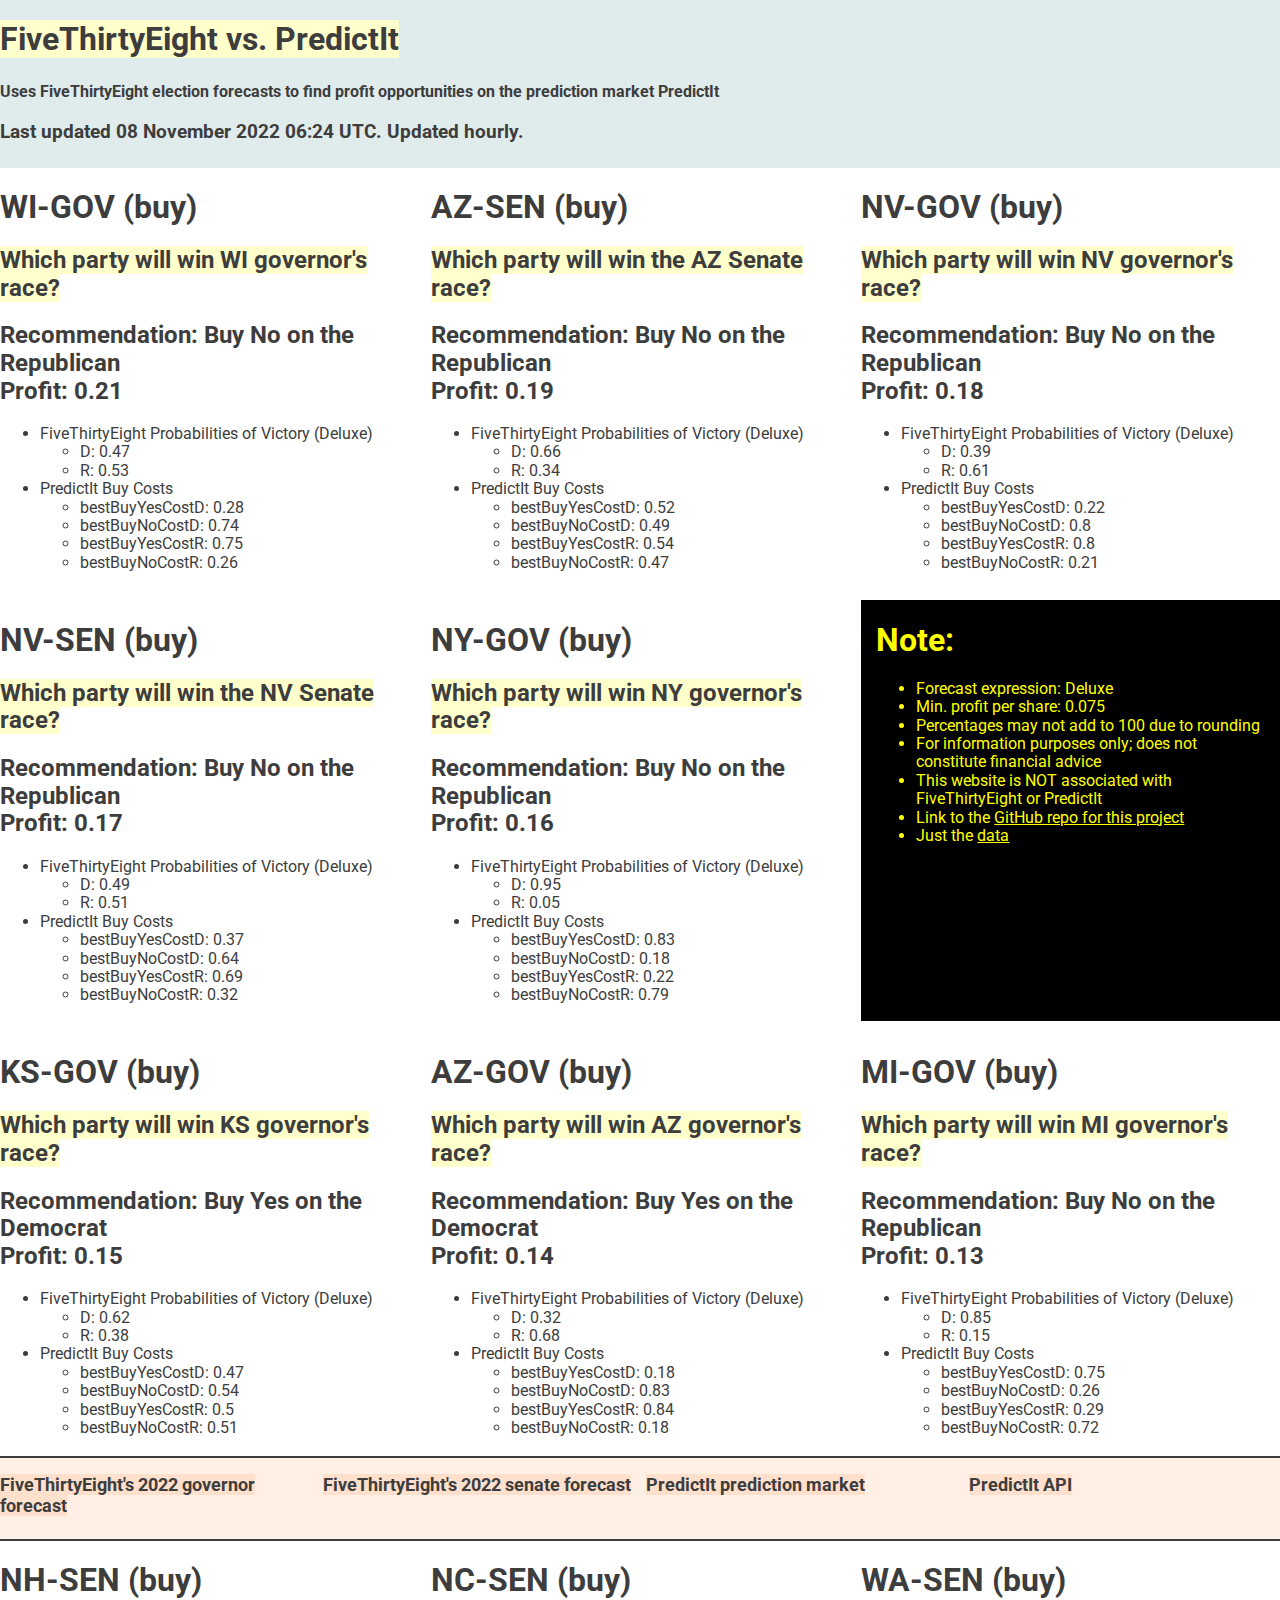
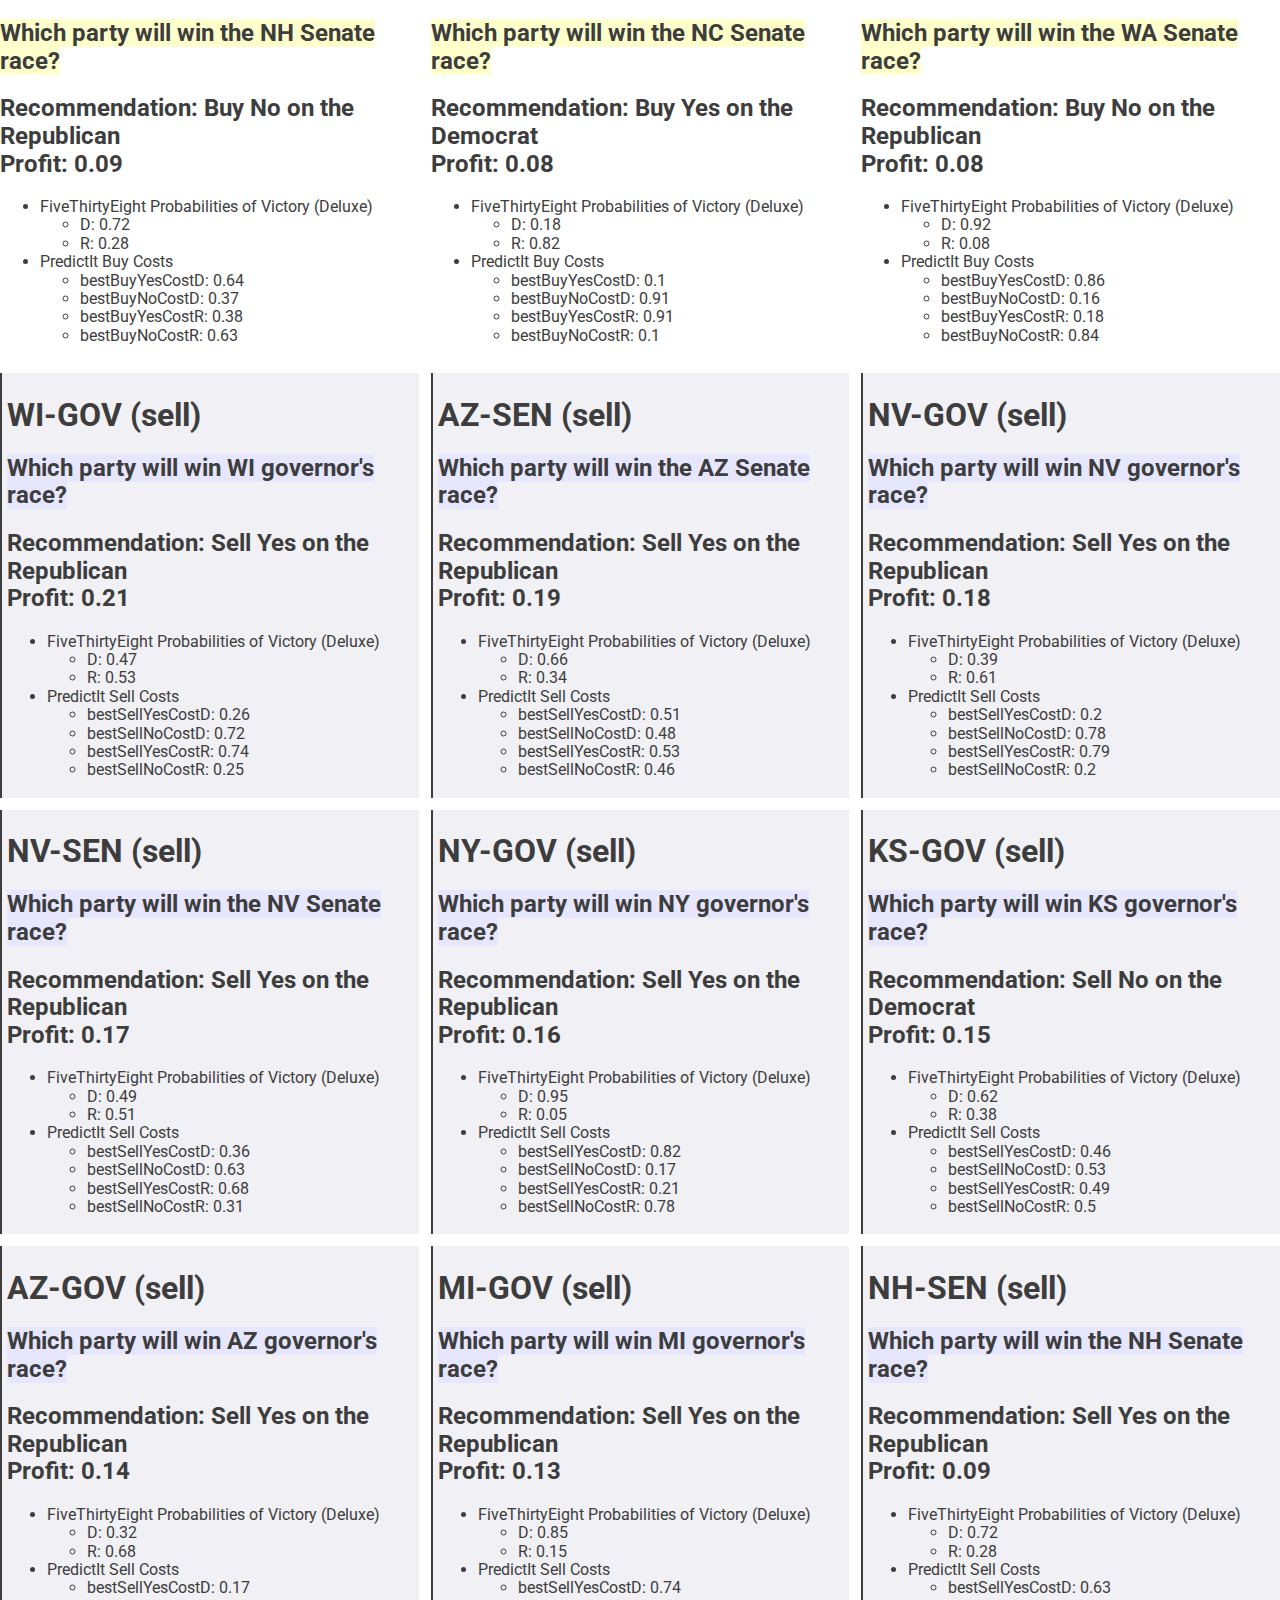
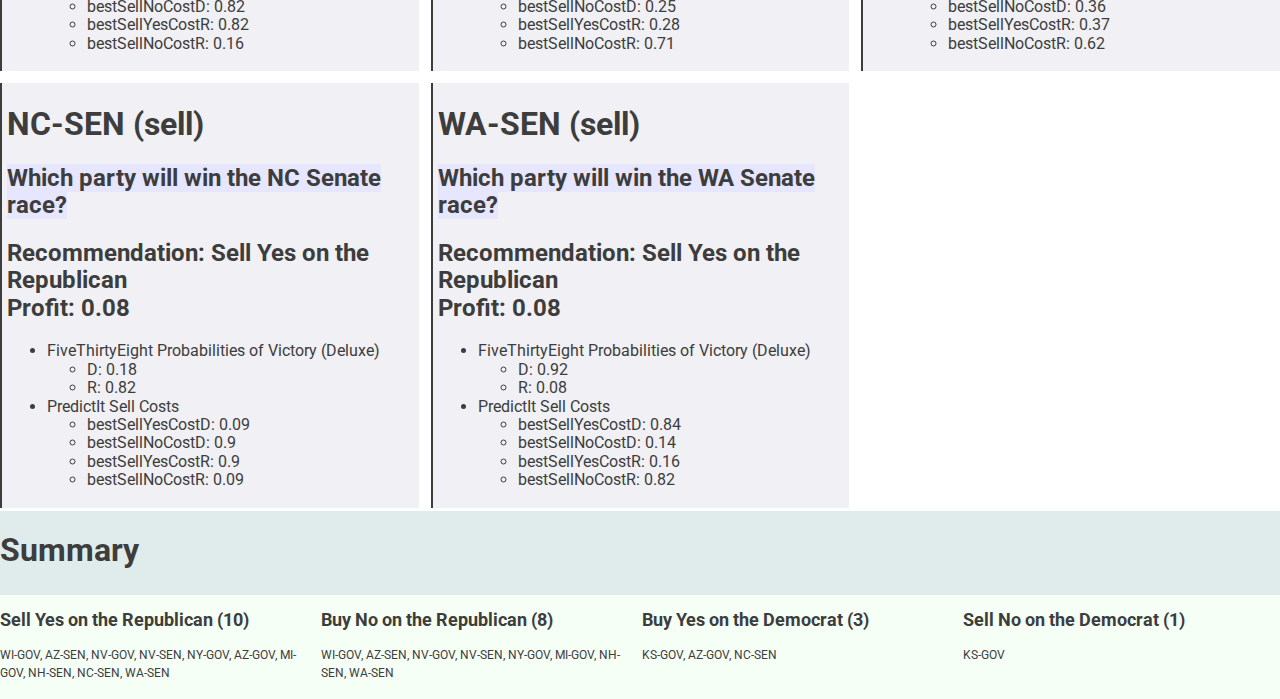
==== index.html @ 401f93de "Refreshed: Tue Nov  8 06:24:12 UTC 2022" ====
<html>
<head>
    <link href="templates/imported.css" rel="stylesheet" type="text/css">
    <link href="templates/style.css" rel="stylesheet" type="text/css">
    <title>FiveThirtyEight vs. PredictIt</title>
</head>
<body>
<div class="gridheader">
    <div class="innerdiv">
        <h1><a href="https://ankar.io/fivethirtyeight-vs-predictit">FiveThirtyEight vs. PredictIt</a></h1>
        <p><b>Uses FiveThirtyEight election forecasts to find profit opportunities on the prediction market
            PredictIt</b></p>
        <h3>Last updated 08 November 2022 06:24 UTC. Updated hourly.</h3>
    </div>
</div>
<div class="griddefault"><div class="buydiv">
    <h1>WI-GOV (buy)</h1>
    <h2><a href="https://www.predictit.org/markets/detail/7378/Which-party-will-win-the-2022-Wisconsin-gubernatorial-election">Which party will win WI governor's race?</a></h2>
    <h2>Recommendation: Buy No on the Republican<br>Profit: 0.21</h2>
    <ul>
        <li>
            FiveThirtyEight Probabilities of Victory (Deluxe)
            <ul>
                <li>D: 0.47</li>
                <li>R: 0.53</li>
            </ul>
        </li>
        <li>
            PredictIt Buy Costs
<ul>
    <li>bestBuyYesCostD: 0.28</li>
    <li>bestBuyNoCostD: 0.74</li>
    <li>bestBuyYesCostR: 0.75</li>
    <li>bestBuyNoCostR: 0.26</li>
</ul>
        </li>
    </ul>
</div>
<div class="buydiv">
    <h1>AZ-SEN (buy)</h1>
    <h2><a href="https://www.predictit.org/markets/detail/7112/Which-party-will-win-the-2022-US-Senate-election-in-Arizona">Which party will win the AZ Senate race?</a></h2>
    <h2>Recommendation: Buy No on the Republican<br>Profit: 0.19</h2>
    <ul>
        <li>
            FiveThirtyEight Probabilities of Victory (Deluxe)
            <ul>
                <li>D: 0.66</li>
                <li>R: 0.34</li>
            </ul>
        </li>
        <li>
            PredictIt Buy Costs
<ul>
    <li>bestBuyYesCostD: 0.52</li>
    <li>bestBuyNoCostD: 0.49</li>
    <li>bestBuyYesCostR: 0.54</li>
    <li>bestBuyNoCostR: 0.47</li>
</ul>
        </li>
    </ul>
</div>
<div class="buydiv">
    <h1>NV-GOV (buy)</h1>
    <h2><a href="https://www.predictit.org/markets/detail/7391/Which-party-will-win-the-2022-Nevada-gubernatorial-election">Which party will win NV governor's race?</a></h2>
    <h2>Recommendation: Buy No on the Republican<br>Profit: 0.18</h2>
    <ul>
        <li>
            FiveThirtyEight Probabilities of Victory (Deluxe)
            <ul>
                <li>D: 0.39</li>
                <li>R: 0.61</li>
            </ul>
        </li>
        <li>
            PredictIt Buy Costs
<ul>
    <li>bestBuyYesCostD: 0.22</li>
    <li>bestBuyNoCostD: 0.8</li>
    <li>bestBuyYesCostR: 0.8</li>
    <li>bestBuyNoCostR: 0.21</li>
</ul>
        </li>
    </ul>
</div>
<div class="buydiv">
    <h1>NV-SEN (buy)</h1>
    <h2><a href="https://www.predictit.org/markets/detail/7131/Which-party-will-win-the-2022-US-Senate-election-in-Nevada">Which party will win the NV Senate race?</a></h2>
    <h2>Recommendation: Buy No on the Republican<br>Profit: 0.17</h2>
    <ul>
        <li>
            FiveThirtyEight Probabilities of Victory (Deluxe)
            <ul>
                <li>D: 0.49</li>
                <li>R: 0.51</li>
            </ul>
        </li>
        <li>
            PredictIt Buy Costs
<ul>
    <li>bestBuyYesCostD: 0.37</li>
    <li>bestBuyNoCostD: 0.64</li>
    <li>bestBuyYesCostR: 0.69</li>
    <li>bestBuyNoCostR: 0.32</li>
</ul>
        </li>
    </ul>
</div>
<div class="buydiv">
    <h1>NY-GOV (buy)</h1>
    <h2><a href="https://www.predictit.org/markets/detail/7837/Which-party-will-win-the-2022-New-York-gubernatorial-election">Which party will win NY governor's race?</a></h2>
    <h2>Recommendation: Buy No on the Republican<br>Profit: 0.16</h2>
    <ul>
        <li>
            FiveThirtyEight Probabilities of Victory (Deluxe)
            <ul>
                <li>D: 0.95</li>
                <li>R: 0.05</li>
            </ul>
        </li>
        <li>
            PredictIt Buy Costs
<ul>
    <li>bestBuyYesCostD: 0.83</li>
    <li>bestBuyNoCostD: 0.18</li>
    <li>bestBuyYesCostR: 0.22</li>
    <li>bestBuyNoCostR: 0.79</li>
</ul>
        </li>
    </ul>
</div>
<div class="focalpoint">
    <h1>Note:</h1>
    <ul>
        <li>Forecast expression: Deluxe</li>
        <li>Min. profit per share: 0.075</li>
        <li>Percentages may not add to 100 due to rounding</li>
        <li>For information purposes only; does not constitute financial advice</li>
        <li>This website is NOT associated with FiveThirtyEight or PredictIt</li>
        <li>Link to the <a href="https://github.com/dcadata/fivethirtyeight-vs-predictit"><u>GitHub repo for this
            project</u></a></li>
        <li>Just the <a href="https://github.com/dcadata/fivethirtyeight-vs-predictit/blob/main/data/opportunities.csv"><u>data</u></a></li>
    </ul>
</div>
<div class="buydiv">
    <h1>KS-GOV (buy)</h1>
    <h2><a href="https://www.predictit.org/markets/detail/7384/Which-party-will-win-the-2022-Kansas-gubernatorial-election">Which party will win KS governor's race?</a></h2>
    <h2>Recommendation: Buy Yes on the Democrat<br>Profit: 0.15</h2>
    <ul>
        <li>
            FiveThirtyEight Probabilities of Victory (Deluxe)
            <ul>
                <li>D: 0.62</li>
                <li>R: 0.38</li>
            </ul>
        </li>
        <li>
            PredictIt Buy Costs
<ul>
    <li>bestBuyYesCostD: 0.47</li>
    <li>bestBuyNoCostD: 0.54</li>
    <li>bestBuyYesCostR: 0.5</li>
    <li>bestBuyNoCostR: 0.51</li>
</ul>
        </li>
    </ul>
</div>
<div class="buydiv">
    <h1>AZ-GOV (buy)</h1>
    <h2><a href="https://www.predictit.org/markets/detail/7383/Which-party-will-win-the-2022-Arizona-gubernatorial-election">Which party will win AZ governor's race?</a></h2>
    <h2>Recommendation: Buy Yes on the Democrat<br>Profit: 0.14</h2>
    <ul>
        <li>
            FiveThirtyEight Probabilities of Victory (Deluxe)
            <ul>
                <li>D: 0.32</li>
                <li>R: 0.68</li>
            </ul>
        </li>
        <li>
            PredictIt Buy Costs
<ul>
    <li>bestBuyYesCostD: 0.18</li>
    <li>bestBuyNoCostD: 0.83</li>
    <li>bestBuyYesCostR: 0.84</li>
    <li>bestBuyNoCostR: 0.18</li>
</ul>
        </li>
    </ul>
</div>
<div class="buydiv">
    <h1>MI-GOV (buy)</h1>
    <h2><a href="https://www.predictit.org/markets/detail/7377/Which-party-will-win-the-2022-Michigan-gubernatorial-election">Which party will win MI governor's race?</a></h2>
    <h2>Recommendation: Buy No on the Republican<br>Profit: 0.13</h2>
    <ul>
        <li>
            FiveThirtyEight Probabilities of Victory (Deluxe)
            <ul>
                <li>D: 0.85</li>
                <li>R: 0.15</li>
            </ul>
        </li>
        <li>
            PredictIt Buy Costs
<ul>
    <li>bestBuyYesCostD: 0.75</li>
    <li>bestBuyNoCostD: 0.26</li>
    <li>bestBuyYesCostR: 0.29</li>
    <li>bestBuyNoCostR: 0.72</li>
</ul>
        </li>
    </ul>
</div></div>
<div class="gridlinks">
    <div class="links">
        <h2><a href="https://projects.fivethirtyeight.com/2022-election-forecast/governor/">FiveThirtyEight's 2022
            governor forecast</a></h2>
    </div>
    <div class="links">
        <h2><a href="https://projects.fivethirtyeight.com/2022-election-forecast/senate/">FiveThirtyEight's 2022 senate
            forecast</a></h2>
    </div>
    <div class="links">
        <h2><a href="https://www.predictit.org/">PredictIt prediction market</a></h2>
    </div>
    <div class="links">
        <h2><a href="https://www.predictit.org/api/marketdata/all/">PredictIt API</a></h2>
    </div>
</div>
<div class="griddefault"><div class="buydiv">
    <h1>NH-SEN (buy)</h1>
    <h2><a href="https://www.predictit.org/markets/detail/7130/Which-party-will-win-the-2022-US-Senate-election-in-New-Hampshire">Which party will win the NH Senate race?</a></h2>
    <h2>Recommendation: Buy No on the Republican<br>Profit: 0.09</h2>
    <ul>
        <li>
            FiveThirtyEight Probabilities of Victory (Deluxe)
            <ul>
                <li>D: 0.72</li>
                <li>R: 0.28</li>
            </ul>
        </li>
        <li>
            PredictIt Buy Costs
<ul>
    <li>bestBuyYesCostD: 0.64</li>
    <li>bestBuyNoCostD: 0.37</li>
    <li>bestBuyYesCostR: 0.38</li>
    <li>bestBuyNoCostR: 0.63</li>
</ul>
        </li>
    </ul>
</div>
<div class="buydiv">
    <h1>NC-SEN (buy)</h1>
    <h2><a href="https://www.predictit.org/markets/detail/7017/Which-party-will-win-the-US-Senate-election-in-North-Carolina-in-2022">Which party will win the NC Senate race?</a></h2>
    <h2>Recommendation: Buy Yes on the Democrat<br>Profit: 0.08</h2>
    <ul>
        <li>
            FiveThirtyEight Probabilities of Victory (Deluxe)
            <ul>
                <li>D: 0.18</li>
                <li>R: 0.82</li>
            </ul>
        </li>
        <li>
            PredictIt Buy Costs
<ul>
    <li>bestBuyYesCostD: 0.1</li>
    <li>bestBuyNoCostD: 0.91</li>
    <li>bestBuyYesCostR: 0.91</li>
    <li>bestBuyNoCostR: 0.1</li>
</ul>
        </li>
    </ul>
</div>
<div class="buydiv">
    <h1>WA-SEN (buy)</h1>
    <h2><a href="https://www.predictit.org/markets/detail/7769/Which-party-will-win-the-2022-US-Senate-election-in-Washington">Which party will win the WA Senate race?</a></h2>
    <h2>Recommendation: Buy No on the Republican<br>Profit: 0.08</h2>
    <ul>
        <li>
            FiveThirtyEight Probabilities of Victory (Deluxe)
            <ul>
                <li>D: 0.92</li>
                <li>R: 0.08</li>
            </ul>
        </li>
        <li>
            PredictIt Buy Costs
<ul>
    <li>bestBuyYesCostD: 0.86</li>
    <li>bestBuyNoCostD: 0.16</li>
    <li>bestBuyYesCostR: 0.18</li>
    <li>bestBuyNoCostR: 0.84</li>
</ul>
        </li>
    </ul>
</div>
<div class="selldiv">
    <h1>WI-GOV (sell)</h1>
    <h2><a href="https://www.predictit.org/markets/detail/7378/Which-party-will-win-the-2022-Wisconsin-gubernatorial-election">Which party will win WI governor's race?</a></h2>
    <h2>Recommendation: Sell Yes on the Republican<br>Profit: 0.21</h2>
    <ul>
        <li>
            FiveThirtyEight Probabilities of Victory (Deluxe)
            <ul>
                <li>D: 0.47</li>
                <li>R: 0.53</li>
            </ul>
        </li>
        <li>
            PredictIt Sell Costs
<ul>
    <li>bestSellYesCostD: 0.26</li>
    <li>bestSellNoCostD: 0.72</li>
    <li>bestSellYesCostR: 0.74</li>
    <li>bestSellNoCostR: 0.25</li>
</ul>
        </li>
    </ul>
</div>
<div class="selldiv">
    <h1>AZ-SEN (sell)</h1>
    <h2><a href="https://www.predictit.org/markets/detail/7112/Which-party-will-win-the-2022-US-Senate-election-in-Arizona">Which party will win the AZ Senate race?</a></h2>
    <h2>Recommendation: Sell Yes on the Republican<br>Profit: 0.19</h2>
    <ul>
        <li>
            FiveThirtyEight Probabilities of Victory (Deluxe)
            <ul>
                <li>D: 0.66</li>
                <li>R: 0.34</li>
            </ul>
        </li>
        <li>
            PredictIt Sell Costs
<ul>
    <li>bestSellYesCostD: 0.51</li>
    <li>bestSellNoCostD: 0.48</li>
    <li>bestSellYesCostR: 0.53</li>
    <li>bestSellNoCostR: 0.46</li>
</ul>
        </li>
    </ul>
</div>
<div class="selldiv">
    <h1>NV-GOV (sell)</h1>
    <h2><a href="https://www.predictit.org/markets/detail/7391/Which-party-will-win-the-2022-Nevada-gubernatorial-election">Which party will win NV governor's race?</a></h2>
    <h2>Recommendation: Sell Yes on the Republican<br>Profit: 0.18</h2>
    <ul>
        <li>
            FiveThirtyEight Probabilities of Victory (Deluxe)
            <ul>
                <li>D: 0.39</li>
                <li>R: 0.61</li>
            </ul>
        </li>
        <li>
            PredictIt Sell Costs
<ul>
    <li>bestSellYesCostD: 0.2</li>
    <li>bestSellNoCostD: 0.78</li>
    <li>bestSellYesCostR: 0.79</li>
    <li>bestSellNoCostR: 0.2</li>
</ul>
        </li>
    </ul>
</div>
<div class="selldiv">
    <h1>NV-SEN (sell)</h1>
    <h2><a href="https://www.predictit.org/markets/detail/7131/Which-party-will-win-the-2022-US-Senate-election-in-Nevada">Which party will win the NV Senate race?</a></h2>
    <h2>Recommendation: Sell Yes on the Republican<br>Profit: 0.17</h2>
    <ul>
        <li>
            FiveThirtyEight Probabilities of Victory (Deluxe)
            <ul>
                <li>D: 0.49</li>
                <li>R: 0.51</li>
            </ul>
        </li>
        <li>
            PredictIt Sell Costs
<ul>
    <li>bestSellYesCostD: 0.36</li>
    <li>bestSellNoCostD: 0.63</li>
    <li>bestSellYesCostR: 0.68</li>
    <li>bestSellNoCostR: 0.31</li>
</ul>
        </li>
    </ul>
</div>
<div class="selldiv">
    <h1>NY-GOV (sell)</h1>
    <h2><a href="https://www.predictit.org/markets/detail/7837/Which-party-will-win-the-2022-New-York-gubernatorial-election">Which party will win NY governor's race?</a></h2>
    <h2>Recommendation: Sell Yes on the Republican<br>Profit: 0.16</h2>
    <ul>
        <li>
            FiveThirtyEight Probabilities of Victory (Deluxe)
            <ul>
                <li>D: 0.95</li>
                <li>R: 0.05</li>
            </ul>
        </li>
        <li>
            PredictIt Sell Costs
<ul>
    <li>bestSellYesCostD: 0.82</li>
    <li>bestSellNoCostD: 0.17</li>
    <li>bestSellYesCostR: 0.21</li>
    <li>bestSellNoCostR: 0.78</li>
</ul>
        </li>
    </ul>
</div>
<div class="selldiv">
    <h1>KS-GOV (sell)</h1>
    <h2><a href="https://www.predictit.org/markets/detail/7384/Which-party-will-win-the-2022-Kansas-gubernatorial-election">Which party will win KS governor's race?</a></h2>
    <h2>Recommendation: Sell No on the Democrat<br>Profit: 0.15</h2>
    <ul>
        <li>
            FiveThirtyEight Probabilities of Victory (Deluxe)
            <ul>
                <li>D: 0.62</li>
                <li>R: 0.38</li>
            </ul>
        </li>
        <li>
            PredictIt Sell Costs
<ul>
    <li>bestSellYesCostD: 0.46</li>
    <li>bestSellNoCostD: 0.53</li>
    <li>bestSellYesCostR: 0.49</li>
    <li>bestSellNoCostR: 0.5</li>
</ul>
        </li>
    </ul>
</div>
<div class="selldiv">
    <h1>AZ-GOV (sell)</h1>
    <h2><a href="https://www.predictit.org/markets/detail/7383/Which-party-will-win-the-2022-Arizona-gubernatorial-election">Which party will win AZ governor's race?</a></h2>
    <h2>Recommendation: Sell Yes on the Republican<br>Profit: 0.14</h2>
    <ul>
        <li>
            FiveThirtyEight Probabilities of Victory (Deluxe)
            <ul>
                <li>D: 0.32</li>
                <li>R: 0.68</li>
            </ul>
        </li>
        <li>
            PredictIt Sell Costs
<ul>
    <li>bestSellYesCostD: 0.17</li>
    <li>bestSellNoCostD: 0.82</li>
    <li>bestSellYesCostR: 0.82</li>
    <li>bestSellNoCostR: 0.16</li>
</ul>
        </li>
    </ul>
</div>
<div class="selldiv">
    <h1>MI-GOV (sell)</h1>
    <h2><a href="https://www.predictit.org/markets/detail/7377/Which-party-will-win-the-2022-Michigan-gubernatorial-election">Which party will win MI governor's race?</a></h2>
    <h2>Recommendation: Sell Yes on the Republican<br>Profit: 0.13</h2>
    <ul>
        <li>
            FiveThirtyEight Probabilities of Victory (Deluxe)
            <ul>
                <li>D: 0.85</li>
                <li>R: 0.15</li>
            </ul>
        </li>
        <li>
            PredictIt Sell Costs
<ul>
    <li>bestSellYesCostD: 0.74</li>
    <li>bestSellNoCostD: 0.25</li>
    <li>bestSellYesCostR: 0.28</li>
    <li>bestSellNoCostR: 0.71</li>
</ul>
        </li>
    </ul>
</div>
<div class="selldiv">
    <h1>NH-SEN (sell)</h1>
    <h2><a href="https://www.predictit.org/markets/detail/7130/Which-party-will-win-the-2022-US-Senate-election-in-New-Hampshire">Which party will win the NH Senate race?</a></h2>
    <h2>Recommendation: Sell Yes on the Republican<br>Profit: 0.09</h2>
    <ul>
        <li>
            FiveThirtyEight Probabilities of Victory (Deluxe)
            <ul>
                <li>D: 0.72</li>
                <li>R: 0.28</li>
            </ul>
        </li>
        <li>
            PredictIt Sell Costs
<ul>
    <li>bestSellYesCostD: 0.63</li>
    <li>bestSellNoCostD: 0.36</li>
    <li>bestSellYesCostR: 0.37</li>
    <li>bestSellNoCostR: 0.62</li>
</ul>
        </li>
    </ul>
</div>
<div class="selldiv">
    <h1>NC-SEN (sell)</h1>
    <h2><a href="https://www.predictit.org/markets/detail/7017/Which-party-will-win-the-US-Senate-election-in-North-Carolina-in-2022">Which party will win the NC Senate race?</a></h2>
    <h2>Recommendation: Sell Yes on the Republican<br>Profit: 0.08</h2>
    <ul>
        <li>
            FiveThirtyEight Probabilities of Victory (Deluxe)
            <ul>
                <li>D: 0.18</li>
                <li>R: 0.82</li>
            </ul>
        </li>
        <li>
            PredictIt Sell Costs
<ul>
    <li>bestSellYesCostD: 0.09</li>
    <li>bestSellNoCostD: 0.9</li>
    <li>bestSellYesCostR: 0.9</li>
    <li>bestSellNoCostR: 0.09</li>
</ul>
        </li>
    </ul>
</div>
<div class="selldiv">
    <h1>WA-SEN (sell)</h1>
    <h2><a href="https://www.predictit.org/markets/detail/7769/Which-party-will-win-the-2022-US-Senate-election-in-Washington">Which party will win the WA Senate race?</a></h2>
    <h2>Recommendation: Sell Yes on the Republican<br>Profit: 0.08</h2>
    <ul>
        <li>
            FiveThirtyEight Probabilities of Victory (Deluxe)
            <ul>
                <li>D: 0.92</li>
                <li>R: 0.08</li>
            </ul>
        </li>
        <li>
            PredictIt Sell Costs
<ul>
    <li>bestSellYesCostD: 0.84</li>
    <li>bestSellNoCostD: 0.14</li>
    <li>bestSellYesCostR: 0.16</li>
    <li>bestSellNoCostR: 0.82</li>
</ul>
        </li>
    </ul>
</div></div>
<div class="gridheader">
    <div class="innerdiv">
        <h1>Summary</h1>
    </div>
</div>
<div class="gridfooter">
    <div class="innerdiv">
    <h2>Sell Yes on the Republican (10)</h2>
    <p>WI-GOV, AZ-SEN, NV-GOV, NV-SEN, NY-GOV, AZ-GOV, MI-GOV, NH-SEN, NC-SEN, WA-SEN</p>
</div>
<div class="innerdiv">
    <h2>Buy No on the Republican (8)</h2>
    <p>WI-GOV, AZ-SEN, NV-GOV, NV-SEN, NY-GOV, MI-GOV, NH-SEN, WA-SEN</p>
</div>
<div class="innerdiv">
    <h2>Buy Yes on the Democrat (3)</h2>
    <p>KS-GOV, AZ-GOV, NC-SEN</p>
</div>
<div class="innerdiv">
    <h2>Sell No on the Democrat (1)</h2>
    <p>KS-GOV</p>
</div>
</div>
</body>
</html>
---- templates/imported.css ----
@import url(https://fonts.googleapis.com/css?family=Roboto:300,400);/**
 * prism.js Dark theme for JavaScript, CSS and HTML
 * Based on the slides of the talk “/Reg(exp){2}lained/”
 * @author Lea Verou
 */

code[class*="language-"],
pre[class*="language-"] {
	color: white;
	background: none;
	text-shadow: 0 -.1em .2em black;
	font-family: Consolas, Monaco, 'Andale Mono', 'Ubuntu Mono', monospace;
	text-align: left;
	white-space: pre;
	word-spacing: normal;
	word-break: normal;
	word-wrap: normal;
	line-height: 1.5;

	-moz-tab-size: 4;
	-o-tab-size: 4;
	tab-size: 4;

	-webkit-hyphens: none;
	-moz-hyphens: none;
	-ms-hyphens: none;
	hyphens: none;
}

@media print {
	code[class*="language-"],
	pre[class*="language-"] {
		text-shadow: none;
	}
}

pre[class*="language-"],
:not(pre) > code[class*="language-"] {
	background: hsl(30, 20%, 25%);
}

/* Code blocks */
pre[class*="language-"] {
	padding: 1em;
	margin: .5em 0;
	overflow: auto;
	border: .3em solid hsl(30, 20%, 40%);
	border-radius: .5em;
	box-shadow: 1px 1px .5em black inset;
}

/* Inline code */
:not(pre) > code[class*="language-"] {
	padding: .15em .2em .05em;
	border-radius: .3em;
	border: .13em solid hsl(30, 20%, 40%);
	box-shadow: 1px 1px .3em -.1em black inset;
	white-space: normal;
}

.token.comment,
.token.prolog,
.token.doctype,
.token.cdata {
	color: hsl(30, 20%, 50%);
}

.token.punctuation {
	opacity: .7;
}

.namespace {
	opacity: .7;
}

.token.property,
.token.tag,
.token.boolean,
.token.number,
.token.constant,
.token.symbol {
	color: hsl(350, 40%, 70%);
}

.token.selector,
.token.attr-name,
.token.string,
.token.char,
.token.builtin,
.token.inserted {
	color: hsl(75, 70%, 60%);
}

.token.operator,
.token.entity,
.token.url,
.language-css .token.string,
.style .token.string,
.token.variable {
	color: hsl(40, 90%, 60%);
}

.token.atrule,
.token.attr-value,
.token.keyword {
	color: hsl(350, 40%, 70%);
}

.token.regex,
.token.important {
	color: #e90;
}

.token.important,
.token.bold {
	font-weight: bold;
}
.token.italic {
	font-style: italic;
}

.token.entity {
	cursor: help;
}

.token.deleted {
	color: red;
}
/*! normalize.css v8.0.0 | MIT License | github.com/necolas/normalize.css */

/* Document
   ========================================================================== */

/**
 * 1. Correct the line height in all browsers.
 * 2. Prevent adjustments of font size after orientation changes in iOS.
 */

html {
  line-height: 1.15; /* 1 */
  -webkit-text-size-adjust: 100%; /* 2 */
}

/* Sections
   ========================================================================== */

/**
 * Remove the margin in all browsers.
 */

body {
  margin: 0;
}

/**
 * Correct the font size and margin on `h1` elements within `section` and
 * `article` contexts in Chrome, Firefox, and Safari.
 */

h1 {
  font-size: 2em;
  margin: 0.67em 0;
}

/* Grouping content
   ========================================================================== */

/**
 * 1. Add the correct box sizing in Firefox.
 * 2. Show the overflow in Edge and IE.
 */

hr {
  box-sizing: content-box; /* 1 */
  height: 0; /* 1 */
  overflow: visible; /* 2 */
}

/**
 * 1. Correct the inheritance and scaling of font size in all browsers.
 * 2. Correct the odd `em` font sizing in all browsers.
 */

pre {
  font-family: monospace, monospace; /* 1 */
  font-size: 1em; /* 2 */
}

/* Text-level semantics
   ========================================================================== */

/**
 * Remove the gray background on active links in IE 10.
 */

a {
  background-color: transparent;
}

/**
 * 1. Remove the bottom border in Chrome 57-
 * 2. Add the correct text decoration in Chrome, Edge, IE, Opera, and Safari.
 */

abbr[title] {
  border-bottom: none; /* 1 */
  text-decoration: underline; /* 2 */
  text-decoration: underline dotted; /* 2 */
}

/**
 * Add the correct font weight in Chrome, Edge, and Safari.
 */

b,
strong {
  font-weight: bolder;
}

/**
 * 1. Correct the inheritance and scaling of font size in all browsers.
 * 2. Correct the odd `em` font sizing in all browsers.
 */

code,
kbd,
samp {
  font-family: monospace, monospace; /* 1 */
  font-size: 1em; /* 2 */
}

/**
 * Add the correct font size in all browsers.
 */

small {
  font-size: 80%;
}

/**
 * Prevent `sub` and `sup` elements from affecting the line height in
 * all browsers.
 */

sub,
sup {
  font-size: 75%;
  line-height: 0;
  position: relative;
  vertical-align: baseline;
}

sub {
  bottom: -0.25em;
}

sup {
  top: -0.5em;
}

/* Embedded content
   ========================================================================== */

/**
 * Remove the border on images inside links in IE 10.
 */

img {
  border-style: none;
}

/* Forms
   ========================================================================== */

/**
 * 1. Change the font styles in all browsers.
 * 2. Remove the margin in Firefox and Safari.
 */

button,
input,
optgroup,
select,
textarea {
  font-family: inherit; /* 1 */
  font-size: 100%; /* 1 */
  line-height: 1.15; /* 1 */
  margin: 0; /* 2 */
}

/**
 * Show the overflow in IE.
 * 1. Show the overflow in Edge.
 */

button,
input { /* 1 */
  overflow: visible;
}

/**
 * Remove the inheritance of text transform in Edge, Firefox, and IE.
 * 1. Remove the inheritance of text transform in Firefox.
 */

button,
select { /* 1 */
  text-transform: none;
}

/**
 * Correct the inability to style clickable types in iOS and Safari.
 */

button,
[type="button"],
[type="reset"],
[type="submit"] {
  -webkit-appearance: button;
}

/**
 * Remove the inner border and padding in Firefox.
 */

button::-moz-focus-inner,
[type="button"]::-moz-focus-inner,
[type="reset"]::-moz-focus-inner,
[type="submit"]::-moz-focus-inner {
  border-style: none;
  padding: 0;
}

/**
 * Restore the focus styles unset by the previous rule.
 */

button:-moz-focusring,
[type="button"]:-moz-focusring,
[type="reset"]:-moz-focusring,
[type="submit"]:-moz-focusring {
  outline: 1px dotted ButtonText;
}

/**
 * Correct the padding in Firefox.
 */

fieldset {
  padding: 0.35em 0.75em 0.625em;
}

/**
 * 1. Correct the text wrapping in Edge and IE.
 * 2. Correct the color inheritance from `fieldset` elements in IE.
 * 3. Remove the padding so developers are not caught out when they zero out
 *    `fieldset` elements in all browsers.
 */

legend {
  box-sizing: border-box; /* 1 */
  color: inherit; /* 2 */
  display: table; /* 1 */
  max-width: 100%; /* 1 */
  padding: 0; /* 3 */
  white-space: normal; /* 1 */
}

/**
 * Add the correct vertical alignment in Chrome, Firefox, and Opera.
 */

progress {
  vertical-align: baseline;
}

/**
 * Remove the default vertical scrollbar in IE 10+.
 */

textarea {
  overflow: auto;
}

/**
 * 1. Add the correct box sizing in IE 10.
 * 2. Remove the padding in IE 10.
 */

[type="checkbox"],
[type="radio"] {
  box-sizing: border-box; /* 1 */
  padding: 0; /* 2 */
}

/**
 * Correct the cursor style of increment and decrement buttons in Chrome.
 */

[type="number"]::-webkit-inner-spin-button,
[type="number"]::-webkit-outer-spin-button {
  height: auto;
}

/**
 * 1. Correct the odd appearance in Chrome and Safari.
 * 2. Correct the outline style in Safari.
 */

[type="search"] {
  -webkit-appearance: textfield; /* 1 */
  outline-offset: -2px; /* 2 */
}

/**
 * Remove the inner padding in Chrome and Safari on macOS.
 */

[type="search"]::-webkit-search-decoration {
  -webkit-appearance: none;
}

/**
 * 1. Correct the inability to style clickable types in iOS and Safari.
 * 2. Change font properties to `inherit` in Safari.
 */

::-webkit-file-upload-button {
  -webkit-appearance: button; /* 1 */
  font: inherit; /* 2 */
}

/* Interactive
   ========================================================================== */

/*
 * Add the correct display in Edge, IE 10+, and Firefox.
 */

details {
  display: block;
}

/*
 * Add the correct display in all browsers.
 */

summary {
  display: list-item;
}

/* Misc
   ========================================================================== */

/**
 * Add the correct display in IE 10+.
 */

template {
  display: none;
}

/**
 * Add the correct display in IE 10.
 */

[hidden] {
  display: none;
}* {
  box-sizing: border-box; }

::selection {
  background-color: #FF5F6D;
  color: white; }

html,
body {
  margin: 0;
  padding: 0;
  font-size: 16px;
  font-family: 'Roboto', sans-serif;
  background: #ffffff; }

a {
  color: inherit;
  text-decoration: none; }

.logo-grid {
  display: grid;
  grid-template-columns: repeat(8, 1fr);
  grid-gap: 6px;
  margin-bottom: 1.5rem; }
  .logo-grid span {
    padding: 5px;
    border: 2px solid #FF5F6D;
    color: #FF5F6D;
    align-content: center;
    font-weight: 300;
    text-transform: uppercase;
    text-align: center;
    font-size: 0.8rem;
    transition-duration: 0.2s; }
    .logo-grid span:hover {
      transform: translateY(-5px);
      color: white;
      border-color: white; }

.main {
  padding: 1rem;
  overflow-x: auto; }

.app-container {
  width: 100vw;
  height: 100vh;
  display: grid;
  background-color: #201e33;
  grid-template-columns: 1fr 350px; }

p {
  line-height: 1.5; }
  p a {
    display: inline-block;
    padding: 0 0.3rem;
    border-radius: 3px;
    color: white;
    text-decoration: none;
    background-color: #FF5F6D; }

.container {
  max-width: 960px;
  padding: 2rem;
  margin: auto; }

.site-header {
  display: grid;
  grid-template-columns: 270px auto;
  height: 70px;
  padding: 1rem;
  align-items: center; }

.site-header__logo {
  width: 100%;
  display: block; }

.site-header__menu {
  justify-self: end;
  padding: 0;
  margin: 0;
  list-style-type: none; }

.sidebar {
  color: white;
  padding: 1rem;
  overflow-y: auto;
  height: 100vh;
  border-left: 2px solid rgba(254, 94, 108, 0.35); }

.main {
  position: relative; }

.modal-span-notify {
  position: absolute;
  display: grid;
  width: 20%;
  height: 20%;
  left: 50%;
  top: 50%;
  transform: translateY(-50%) translateX(-50%);
  padding: 1rem;
  font-size: 6rem;
  align-content: center;
  justify-content: center;
  border: 2px solid #FF5F6D;
  border-radius: 10px;
  color: #FF5F6D;
  opacity: 0; }

.selected-item-controls {
  position: relative;
  display: none;
  padding: 15px;
  margin: 1rem auto 1rem auto;
  border: 2px solid #FF5F6D;
  border-radius: 3px; }
  .selected-item-controls input:last-child {
    margin-bottom: 0; }
  .selected-item-controls .selected-item-controls__title {
    font-weight: 300;
    margin: 0;
    color: #FF5F6D;
    font-size: 0.8rem;
    text-align: right; }

.grid-buttons {
  display: grid;
  grid-template-columns: 2fr 1fr;
  grid-gap: 1rem;
  position: relative;
  opacity: 0; }

.controls--two-column {
  display: grid;
  grid-template-columns: 1fr 1fr;
  grid-gap: 1rem; }

.sidebar__label {
  display: block;
  position: absolute;
  right: 0;
  top: 35%;
  margin: 0;
  transform: translateY(-50%) translateX(0.5rem);
  font-size: 0.8rem;
  font-weight: 300;
  color: #FF5F6D;
  transition: all 0.2s ease;
  background: transparent;
  padding: 0.5rem;
  border-radius: 20px; }

.sidebar__label--layout {
  position: relative;
  transform: unset;
  padding: 0;
  margin-bottom: 0.5rem; }

.sidebar__input {
  display: block;
  padding: 0.5rem 0;
  width: 100%;
  margin-bottom: 1rem;
  font-size: 1.5rem;
  font-weight: 300;
  background: transparent;
  border-width: 0 0 2px 0;
  border-style: solid;
  border-color: #FF5F6D;
  color: #FF5F6D;
  transition-duration: 0.4s; }
  .sidebar__input[type='number'] {
    -webkit-appearance: textfield;
    -moz-appearance: textfield; }
  .sidebar__input:focus {
    border-color: #FF5F6D;
    color: white;
    outline: none; }
    .sidebar__input:focus + .sidebar__label {
      color: white;
      transform: translateY(-50%) translateX(0rem); }
      .sidebar__input:focus + .sidebar__label::after {
        content: '';
        display: inline-block;
        width: 8px;
        height: 8px;
        margin-left: 5px;
        border-radius: 50%;
        background: #FF5F6D; }
        @media screen and (max-width: 550px) {
          .sidebar__input:focus + .sidebar__label::after {
            content: none; } }
  .sidebar__input::placeholder {
    color: rgba(255, 255, 255, 0.5);
    font-size: 0.8rem; }

.sidebar__input--checkbox {
  -webkit-appearance: none;
  background-color: rgba(255, 95, 109, 0.4);
  color: #FF5F6D;
  width: auto;
  height: 30px;
  padding: 0.5rem; }
  .sidebar__input--checkbox:hover {
    cursor: pointer; }
  .sidebar__input--checkbox::after {
    content: 'NOT USING TEXT';
    display: block;
    text-align: center;
    font-size: 10px; }
  .sidebar__input--checkbox:checked {
    background-color: #FF5F6D;
    color: white; }
    .sidebar__input--checkbox:checked::after {
      content: 'USING TEXT'; }

.sidebar__input--select {
  width: 100%;
  margin-bottom: 1rem;
  border: 2px solid #FF5F6D;
  border-radius: 3px;
  height: 40px;
  font-size: 0.75rem;
  background: transparent;
  text-transform: uppercase;
  color: #FF5F6D; }
  .sidebar__input--select + .sidebar__label {
    display: block;
    position: relative;
    text-align: center;
    transform: translateY(-50%) translateX(0rem); }

.btn {
  background: transparent;
  color: white;
  border: 2px solid white;
  width: 100%;
  text-align: center;
  outline: 0;
  padding: 0.5rem 1.5rem;
  transition-duration: 0.3s;
  border-radius: 3px;
  cursor: pointer; }

.btn--code {
  border-color: #FF5F6D;
  background: #FF5F6D;
  color: white; }
  .btn--code:hover {
    color: white; }

.btn--close-modal {
  position: absolute;
  top: 1rem;
  right: 1rem;
  width: auto; }

.btn--reset {
  border-color: #94737d;
  color: white;
  background: #94737d; }

.control-group {
  opacity: 0;
  position: relative; }

.sidebar__header {
  opacity: 0;
  display: grid;
  grid-template-columns: 100px auto; }

.sidebar__heading {
  font-size: 1rem;
  font-weight: 200;
  text-align: center;
  margin-bottom: 1.5rem;
  color: #FF5F6D; }

.sidebar__links {
  font-size: 0.9rem;
  text-align: right;
  color: #222;
  text-decoration: underline; }
  .sidebar__links a {
    color: inherit; }

.sidebar__logo {
  display: block;
  width: 100%;
  max-width: 100px;
  margin-bottom: 2rem; }

#grid-preview {
  opacity: 0;
  transition-duration: 0.4s;
  border-radius: 5px;
  overflow: hidden; }

.grid__grid-item {
  font-weight: 300;
  font-size: 1rem;
  line-height: 1.2;
  text-align: left;
  position: relative;
  border-radius: 3px;
  background: #302742;
  border: 2px solid #ffffff4d;
  padding: 1.5rem;
  color: #ffffff80;
  cursor: pointer;
  -webkit-touch-callout: none;
  -webkit-user-select: none;
  -khtml-user-select: none;
  -moz-user-select: none;
  -ms-user-select: none;
  user-select: none; }

.grid__item--selected {
  border: 2px dashed #FF5F6D;
  color: #FF5F6D; }
  .grid__item--selected .item-number {
    background-color: #FF5F6D; }

input[type=number]::-webkit-inner-spin-button,
input[type=number]::-webkit-outer-spin-button {
  -webkit-appearance: none;
  margin: 0; }

.modal-overlay {
  z-index: 10;
  position: absolute;
  top: 0;
  left: 0;
  width: 100%;
  height: 100%;
  background: rgba(32, 30, 51, 0.8); }

.modal {
  display: grid;
  width: 100%;
  grid-template-columns: 50% 50%;
  position: absolute;
  z-index: 20;
  left: 1rem;
  top: 5%;
  background-color: #201e33;
  border: 2px solid #FF5F6D;
  max-width: calc(100% - 2rem);
  max-height: 90%;
  overflow: scroll; }
  .modal > div {
    display: grid;
    grid-auto-rows: auto 1fr;
    padding: 1rem;
    grid-gap: 1rem; }
    .modal > div pre {
      background: transparent;
      overflow: auto;
      margin: 0; }
    .modal > div code {
      color: white; }
    .modal > div .btn {
      align-self: end;
      padding: 2rem 1.5rem; }

.modal__title {
  display: block;
  margin: 0;
  font-size: 1.5rem;
  color: #FF5F6D;
  font-weight: 200; }

.sidebar__logo--mobile {
  width: 100%;
  max-width: 100%;
  display: none; }

.twitter-follow-button-container {
  position: absolute;
  z-index: 50;
  bottom: 1rem;
  left: 1rem; }

@media screen and (max-width: 700px) {
  .sidebar__header {
    grid-template-columns: 1fr;
    margin-bottom: 1rem; }
  .sidebar__links {
    text-align: left; } }

@media screen and (max-width: 550px) {
  .twitter-follow-button-container {
    position: relative;
    z-index: 50;
    bottom: unset;
    left: unset;
    margin-top: 1rem; }
  .sidebar__logos .sidebar__logo {
    display: none; }
  .sidebar__logos .sidebar__logo--mobile {
    display: block;
    width: 100%;
    margin-bottom: 1rem; }
  .app-container {
    display: block; }
  .grid__grid-item {
    padding: 0.5rem; }
  .main {
    height: 50%;
    overflow-y: auto; }
  .sidebar {
    position: absolute;
    width: 100%;
    height: 50%;
    z-index: 2;
    border-top: 2px solid #FF5F6D; }
  .controls {
    display: grid;
    grid-template-columns: 1fr 1fr;
    grid-gap: 1rem; }
  .grid-buttons {
    margin-top: 1.5rem; }
  .control-group--lorem {
    display: none; }
  .sidebar__label {
    position: relative;
    top: 0;
    transform: none;
    padding: 0; }
  .modal {
    grid-template-columns: 1fr;
    overflow-y: auto; } }
---- templates/style.css ----
.griddefault {
    display: grid;
    grid-template-columns: repeat(3, 1fr);
    grid-gap: 12px;
    padding: 0px 0px 3px 0px;
}
.gridheader {
    display: grid;
    grid-template-columns: repeat(1, 1fr);
    grid-gap: 12px;
    padding: 0px 0px 5px 0px;
    background-color: #e0ebeb;
}
.gridlinks {
    display: grid;
    grid-template-columns: repeat(4, 1fr);
    grid-gap: 12px;
    background-color: #fff0e6;
    border-style: solid none solid none;
    border-width: 2px 0px 2px 0px;
    padding: 2px 0px 7px 0px;
    font-size: 12px;
}
.gridfooter {
    display: grid;
    grid-template-columns: repeat(4, 1fr);
    grid-gap: 4px;
    padding: 0px 0px 5px 0px;
    background-color: #f6fff6;
    font-size: 12px;
}


.focalpoint {
  background-color: black;
  color: yellow;
  padding: 0px 15px 0px 15px;
}
.focalpoint a {
  background-color: black;
  color: yellow;
}

.buydiv:hover {color: black}
.buydiv:hover a {color: black}
.buydiv:hover h1 {color: black}
.buydiv:hover h2 {color: black}
.buydiv:hover h3 {color: black}
.buydiv a {background-color: #FFFFCC}
.buydiv:hover a {
    background-color: yellow;
    color:black;
}

.links:hover {color: black}
.links:hover h1 {color:black}
.links:hover h2 {color:black}
.links:hover h3 {color:black}
.links a {background-color: #ffe0cc}
.links:hover a {
    background-color: #ffc299;
    color:black;
}

.selldiv {
    padding: 2px 2px 2px 5px;
    background-color: #f0f0f5;
    border-style: none none none solid;
    border-width: 0px 0px 0px 2px;
}
.selldiv:hover {color: black}
.selldiv:hover h1 {color:black}
.selldiv:hover h2 {color:black}
.selldiv:hover h3 {color:black}
.selldiv a {background-color: #e6e6ff}
.selldiv:hover a {
    background-color: #ccccff;
    color:black;
}


a {
  background-color: #FFFFCC;
  color: #3d3d3d;
}

a:hover {
  background-color: yellow;
  color: black;
  text-decoration: overline;
}

a:active {text-decoration: underline}

body {
  background-color: #FFFFFF;
  color: #3d3d3d;
}
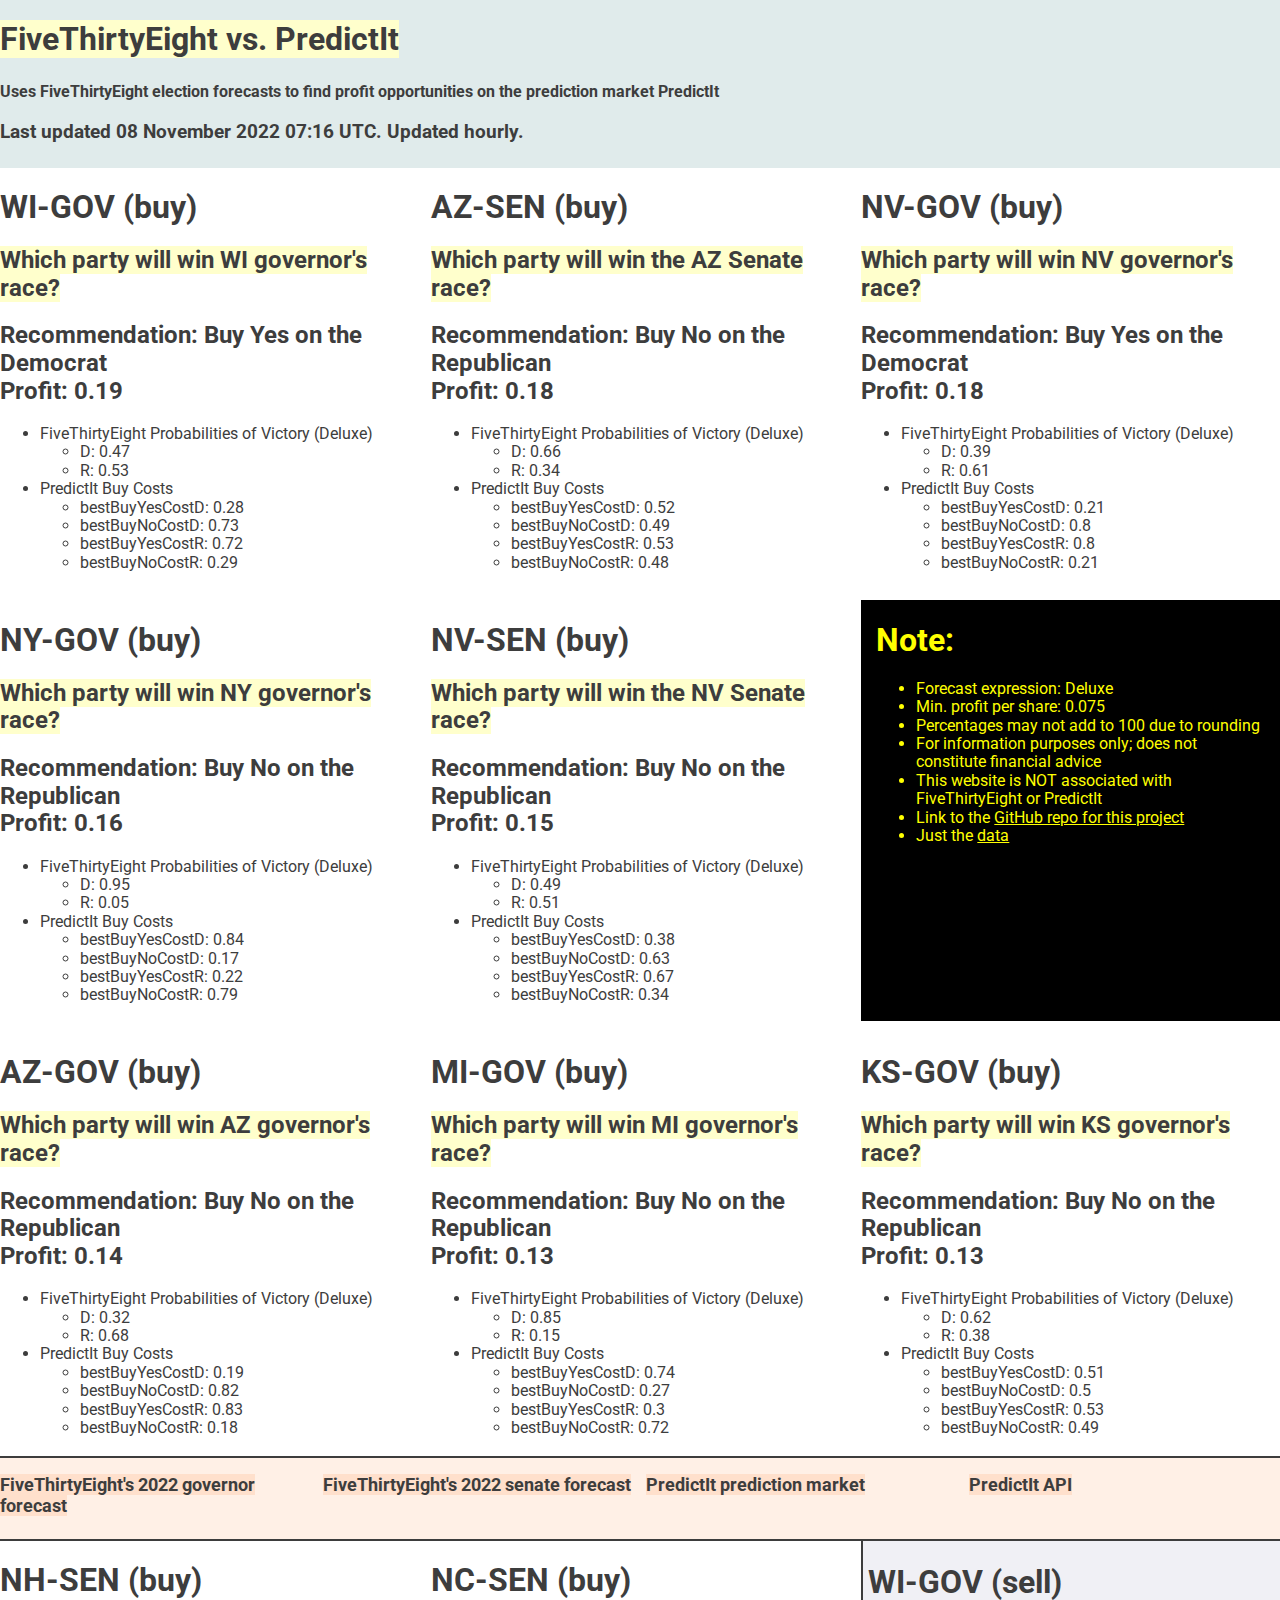
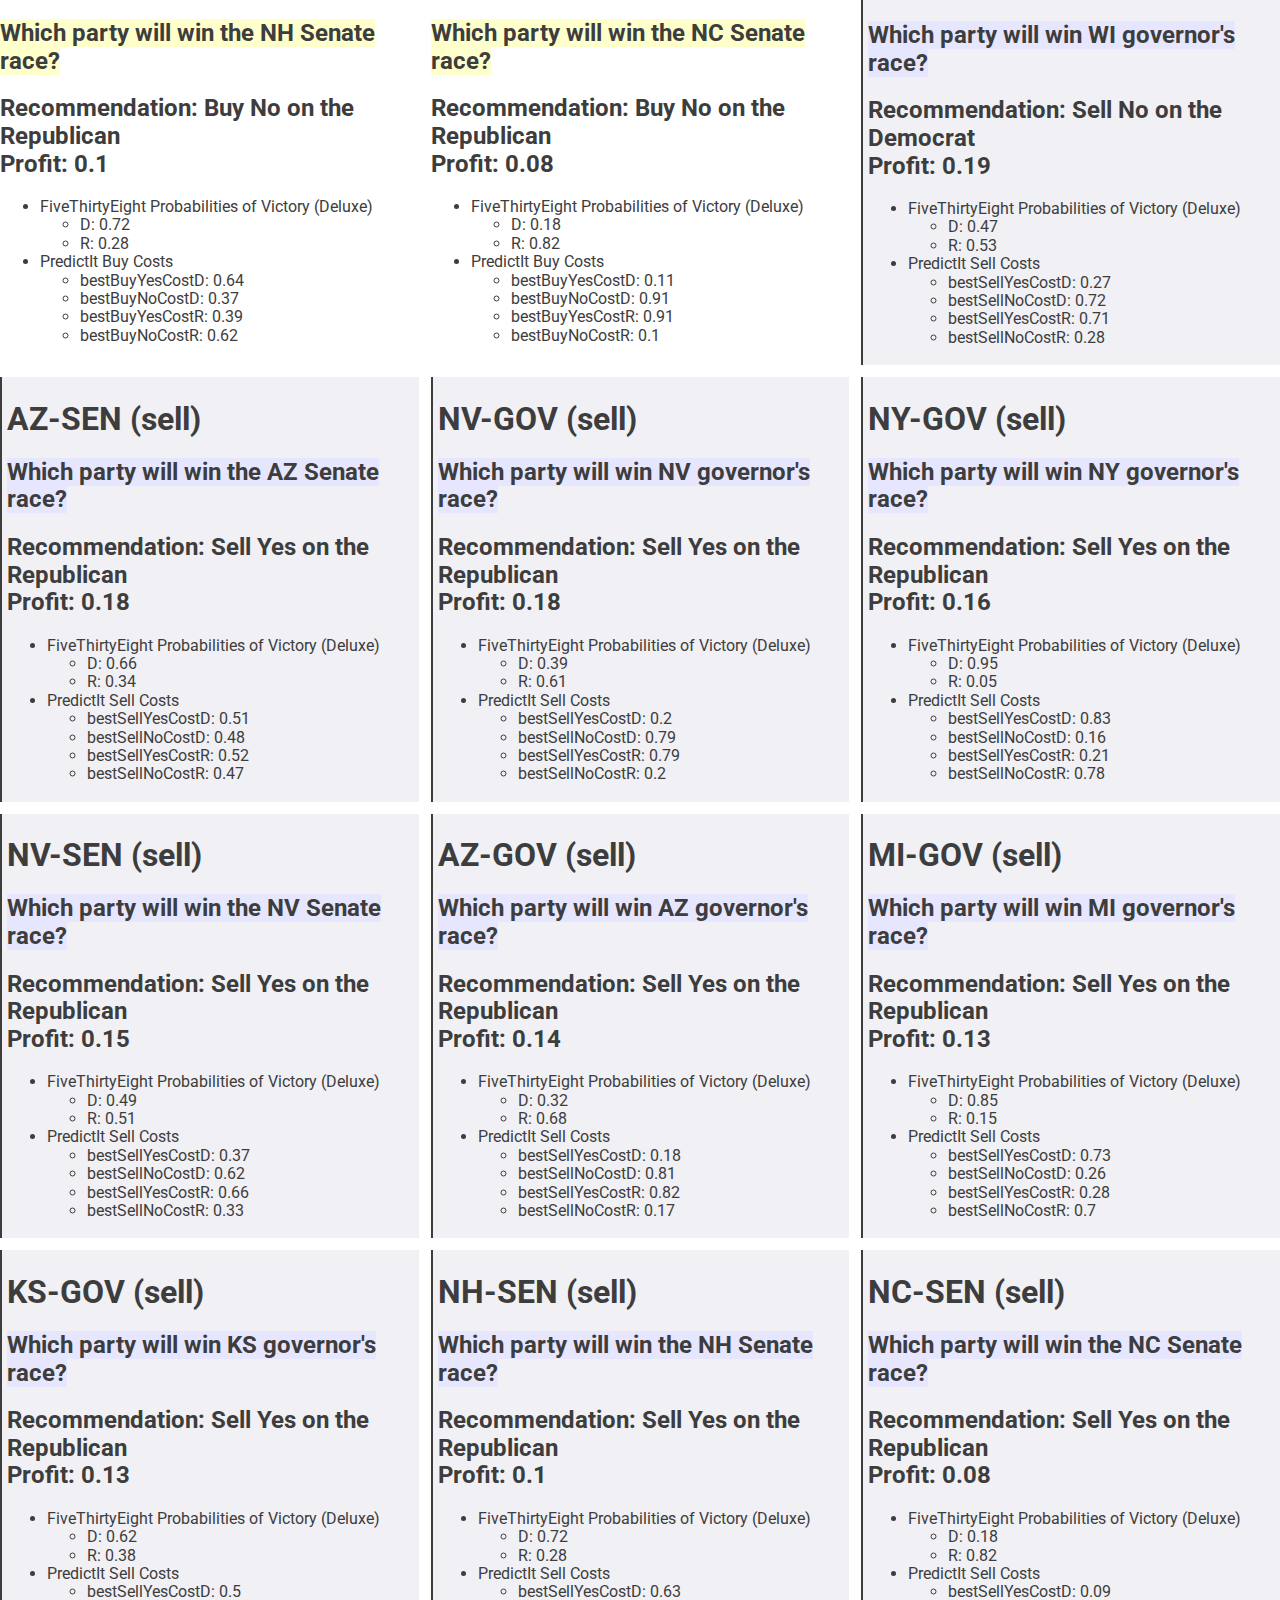
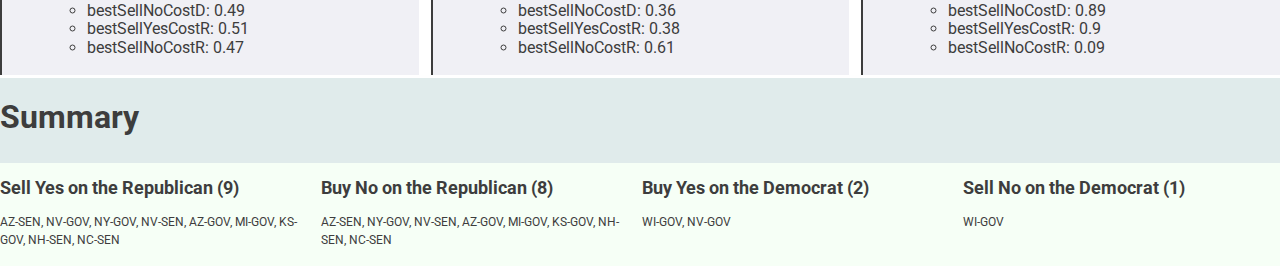
==== commit 0d997230: "Refreshed: Tue Nov  8 07:16:54 UTC 2022" ====
--- a/index.html
+++ b/index.html
@@ -10,13 +10,13 @@
         <h1><a href="https://ankar.io/fivethirtyeight-vs-predictit">FiveThirtyEight vs. PredictIt</a></h1>
         <p><b>Uses FiveThirtyEight election forecasts to find profit opportunities on the prediction market
             PredictIt</b></p>
-        <h3>Last updated 08 November 2022 06:24 UTC. Updated hourly.</h3>
+        <h3>Last updated 08 November 2022 07:16 UTC. Updated hourly.</h3>
     </div>
 </div>
 <div class="griddefault"><div class="buydiv">
     <h1>WI-GOV (buy)</h1>
     <h2><a href="https://www.predictit.org/markets/detail/7378/Which-party-will-win-the-2022-Wisconsin-gubernatorial-election">Which party will win WI governor's race?</a></h2>
-    <h2>Recommendation: Buy No on the Republican<br>Profit: 0.21</h2>
+    <h2>Recommendation: Buy Yes on the Democrat<br>Profit: 0.19</h2>
     <ul>
         <li>
             FiveThirtyEight Probabilities of Victory (Deluxe)
@@ -29,9 +29,9 @@
             PredictIt Buy Costs
 <ul>
     <li>bestBuyYesCostD: 0.28</li>
-    <li>bestBuyNoCostD: 0.74</li>
-    <li>bestBuyYesCostR: 0.75</li>
-    <li>bestBuyNoCostR: 0.26</li>
+    <li>bestBuyNoCostD: 0.73</li>
+    <li>bestBuyYesCostR: 0.72</li>
+    <li>bestBuyNoCostR: 0.29</li>
 </ul>
         </li>
     </ul>
@@ -39,7 +39,7 @@
 <div class="buydiv">
     <h1>AZ-SEN (buy)</h1>
     <h2><a href="https://www.predictit.org/markets/detail/7112/Which-party-will-win-the-2022-US-Senate-election-in-Arizona">Which party will win the AZ Senate race?</a></h2>
-    <h2>Recommendation: Buy No on the Republican<br>Profit: 0.19</h2>
+    <h2>Recommendation: Buy No on the Republican<br>Profit: 0.18</h2>
     <ul>
         <li>
             FiveThirtyEight Probabilities of Victory (Deluxe)
@@ -53,8 +53,8 @@
 <ul>
     <li>bestBuyYesCostD: 0.52</li>
     <li>bestBuyNoCostD: 0.49</li>
-    <li>bestBuyYesCostR: 0.54</li>
-    <li>bestBuyNoCostR: 0.47</li>
+    <li>bestBuyYesCostR: 0.53</li>
+    <li>bestBuyNoCostR: 0.48</li>
 </ul>
         </li>
     </ul>
@@ -62,7 +62,7 @@
 <div class="buydiv">
     <h1>NV-GOV (buy)</h1>
     <h2><a href="https://www.predictit.org/markets/detail/7391/Which-party-will-win-the-2022-Nevada-gubernatorial-election">Which party will win NV governor's race?</a></h2>
-    <h2>Recommendation: Buy No on the Republican<br>Profit: 0.18</h2>
+    <h2>Recommendation: Buy Yes on the Democrat<br>Profit: 0.18</h2>
     <ul>
         <li>
             FiveThirtyEight Probabilities of Victory (Deluxe)
@@ -74,7 +74,7 @@
         <li>
             PredictIt Buy Costs
 <ul>
-    <li>bestBuyYesCostD: 0.22</li>
+    <li>bestBuyYesCostD: 0.21</li>
     <li>bestBuyNoCostD: 0.8</li>
     <li>bestBuyYesCostR: 0.8</li>
     <li>bestBuyNoCostR: 0.21</li>
@@ -83,29 +83,6 @@
     </ul>
 </div>
 <div class="buydiv">
-    <h1>NV-SEN (buy)</h1>
-    <h2><a href="https://www.predictit.org/markets/detail/7131/Which-party-will-win-the-2022-US-Senate-election-in-Nevada">Which party will win the NV Senate race?</a></h2>
-    <h2>Recommendation: Buy No on the Republican<br>Profit: 0.17</h2>
-    <ul>
-        <li>
-            FiveThirtyEight Probabilities of Victory (Deluxe)
-            <ul>
-                <li>D: 0.49</li>
-                <li>R: 0.51</li>
-            </ul>
-        </li>
-        <li>
-            PredictIt Buy Costs
-<ul>
-    <li>bestBuyYesCostD: 0.37</li>
-    <li>bestBuyNoCostD: 0.64</li>
-    <li>bestBuyYesCostR: 0.69</li>
-    <li>bestBuyNoCostR: 0.32</li>
-</ul>
-        </li>
-    </ul>
-</div>
-<div class="buydiv">
     <h1>NY-GOV (buy)</h1>
     <h2><a href="https://www.predictit.org/markets/detail/7837/Which-party-will-win-the-2022-New-York-gubernatorial-election">Which party will win NY governor's race?</a></h2>
     <h2>Recommendation: Buy No on the Republican<br>Profit: 0.16</h2>
@@ -120,10 +97,33 @@
         <li>
             PredictIt Buy Costs
 <ul>
-    <li>bestBuyYesCostD: 0.83</li>
-    <li>bestBuyNoCostD: 0.18</li>
+    <li>bestBuyYesCostD: 0.84</li>
+    <li>bestBuyNoCostD: 0.17</li>
     <li>bestBuyYesCostR: 0.22</li>
     <li>bestBuyNoCostR: 0.79</li>
+</ul>
+        </li>
+    </ul>
+</div>
+<div class="buydiv">
+    <h1>NV-SEN (buy)</h1>
+    <h2><a href="https://www.predictit.org/markets/detail/7131/Which-party-will-win-the-2022-US-Senate-election-in-Nevada">Which party will win the NV Senate race?</a></h2>
+    <h2>Recommendation: Buy No on the Republican<br>Profit: 0.15</h2>
+    <ul>
+        <li>
+            FiveThirtyEight Probabilities of Victory (Deluxe)
+            <ul>
+                <li>D: 0.49</li>
+                <li>R: 0.51</li>
+            </ul>
+        </li>
+        <li>
+            PredictIt Buy Costs
+<ul>
+    <li>bestBuyYesCostD: 0.38</li>
+    <li>bestBuyNoCostD: 0.63</li>
+    <li>bestBuyYesCostR: 0.67</li>
+    <li>bestBuyNoCostR: 0.34</li>
 </ul>
         </li>
     </ul>
@@ -142,32 +142,9 @@
     </ul>
 </div>
 <div class="buydiv">
-    <h1>KS-GOV (buy)</h1>
-    <h2><a href="https://www.predictit.org/markets/detail/7384/Which-party-will-win-the-2022-Kansas-gubernatorial-election">Which party will win KS governor's race?</a></h2>
-    <h2>Recommendation: Buy Yes on the Democrat<br>Profit: 0.15</h2>
-    <ul>
-        <li>
-            FiveThirtyEight Probabilities of Victory (Deluxe)
-            <ul>
-                <li>D: 0.62</li>
-                <li>R: 0.38</li>
-            </ul>
-        </li>
-        <li>
-            PredictIt Buy Costs
-<ul>
-    <li>bestBuyYesCostD: 0.47</li>
-    <li>bestBuyNoCostD: 0.54</li>
-    <li>bestBuyYesCostR: 0.5</li>
-    <li>bestBuyNoCostR: 0.51</li>
-</ul>
-        </li>
-    </ul>
-</div>
-<div class="buydiv">
     <h1>AZ-GOV (buy)</h1>
     <h2><a href="https://www.predictit.org/markets/detail/7383/Which-party-will-win-the-2022-Arizona-gubernatorial-election">Which party will win AZ governor's race?</a></h2>
-    <h2>Recommendation: Buy Yes on the Democrat<br>Profit: 0.14</h2>
+    <h2>Recommendation: Buy No on the Republican<br>Profit: 0.14</h2>
     <ul>
         <li>
             FiveThirtyEight Probabilities of Victory (Deluxe)
@@ -179,9 +156,9 @@
         <li>
             PredictIt Buy Costs
 <ul>
-    <li>bestBuyYesCostD: 0.18</li>
-    <li>bestBuyNoCostD: 0.83</li>
-    <li>bestBuyYesCostR: 0.84</li>
+    <li>bestBuyYesCostD: 0.19</li>
+    <li>bestBuyNoCostD: 0.82</li>
+    <li>bestBuyYesCostR: 0.83</li>
     <li>bestBuyNoCostR: 0.18</li>
 </ul>
         </li>
@@ -202,10 +179,33 @@
         <li>
             PredictIt Buy Costs
 <ul>
-    <li>bestBuyYesCostD: 0.75</li>
-    <li>bestBuyNoCostD: 0.26</li>
-    <li>bestBuyYesCostR: 0.29</li>
+    <li>bestBuyYesCostD: 0.74</li>
+    <li>bestBuyNoCostD: 0.27</li>
+    <li>bestBuyYesCostR: 0.3</li>
     <li>bestBuyNoCostR: 0.72</li>
+</ul>
+        </li>
+    </ul>
+</div>
+<div class="buydiv">
+    <h1>KS-GOV (buy)</h1>
+    <h2><a href="https://www.predictit.org/markets/detail/7384/Which-party-will-win-the-2022-Kansas-gubernatorial-election">Which party will win KS governor's race?</a></h2>
+    <h2>Recommendation: Buy No on the Republican<br>Profit: 0.13</h2>
+    <ul>
+        <li>
+            FiveThirtyEight Probabilities of Victory (Deluxe)
+            <ul>
+                <li>D: 0.62</li>
+                <li>R: 0.38</li>
+            </ul>
+        </li>
+        <li>
+            PredictIt Buy Costs
+<ul>
+    <li>bestBuyYesCostD: 0.51</li>
+    <li>bestBuyNoCostD: 0.5</li>
+    <li>bestBuyYesCostR: 0.53</li>
+    <li>bestBuyNoCostR: 0.49</li>
 </ul>
         </li>
     </ul>
@@ -229,7 +229,7 @@
 <div class="griddefault"><div class="buydiv">
     <h1>NH-SEN (buy)</h1>
     <h2><a href="https://www.predictit.org/markets/detail/7130/Which-party-will-win-the-2022-US-Senate-election-in-New-Hampshire">Which party will win the NH Senate race?</a></h2>
-    <h2>Recommendation: Buy No on the Republican<br>Profit: 0.09</h2>
+    <h2>Recommendation: Buy No on the Republican<br>Profit: 0.1</h2>
     <ul>
         <li>
             FiveThirtyEight Probabilities of Victory (Deluxe)
@@ -243,8 +243,8 @@
 <ul>
     <li>bestBuyYesCostD: 0.64</li>
     <li>bestBuyNoCostD: 0.37</li>
-    <li>bestBuyYesCostR: 0.38</li>
-    <li>bestBuyNoCostR: 0.63</li>
+    <li>bestBuyYesCostR: 0.39</li>
+    <li>bestBuyNoCostR: 0.62</li>
 </ul>
         </li>
     </ul>
@@ -252,7 +252,7 @@
 <div class="buydiv">
     <h1>NC-SEN (buy)</h1>
     <h2><a href="https://www.predictit.org/markets/detail/7017/Which-party-will-win-the-US-Senate-election-in-North-Carolina-in-2022">Which party will win the NC Senate race?</a></h2>
-    <h2>Recommendation: Buy Yes on the Democrat<br>Profit: 0.08</h2>
+    <h2>Recommendation: Buy No on the Republican<br>Profit: 0.08</h2>
     <ul>
         <li>
             FiveThirtyEight Probabilities of Victory (Deluxe)
@@ -264,7 +264,7 @@
         <li>
             PredictIt Buy Costs
 <ul>
-    <li>bestBuyYesCostD: 0.1</li>
+    <li>bestBuyYesCostD: 0.11</li>
     <li>bestBuyNoCostD: 0.91</li>
     <li>bestBuyYesCostR: 0.91</li>
     <li>bestBuyNoCostR: 0.1</li>
@@ -272,33 +272,10 @@
         </li>
     </ul>
 </div>
-<div class="buydiv">
-    <h1>WA-SEN (buy)</h1>
-    <h2><a href="https://www.predictit.org/markets/detail/7769/Which-party-will-win-the-2022-US-Senate-election-in-Washington">Which party will win the WA Senate race?</a></h2>
-    <h2>Recommendation: Buy No on the Republican<br>Profit: 0.08</h2>
-    <ul>
-        <li>
-            FiveThirtyEight Probabilities of Victory (Deluxe)
-            <ul>
-                <li>D: 0.92</li>
-                <li>R: 0.08</li>
-            </ul>
-        </li>
-        <li>
-            PredictIt Buy Costs
-<ul>
-    <li>bestBuyYesCostD: 0.86</li>
-    <li>bestBuyNoCostD: 0.16</li>
-    <li>bestBuyYesCostR: 0.18</li>
-    <li>bestBuyNoCostR: 0.84</li>
-</ul>
-        </li>
-    </ul>
-</div>
 <div class="selldiv">
     <h1>WI-GOV (sell)</h1>
     <h2><a href="https://www.predictit.org/markets/detail/7378/Which-party-will-win-the-2022-Wisconsin-gubernatorial-election">Which party will win WI governor's race?</a></h2>
-    <h2>Recommendation: Sell Yes on the Republican<br>Profit: 0.21</h2>
+    <h2>Recommendation: Sell No on the Democrat<br>Profit: 0.19</h2>
     <ul>
         <li>
             FiveThirtyEight Probabilities of Victory (Deluxe)
@@ -310,10 +287,10 @@
         <li>
             PredictIt Sell Costs
 <ul>
-    <li>bestSellYesCostD: 0.26</li>
+    <li>bestSellYesCostD: 0.27</li>
     <li>bestSellNoCostD: 0.72</li>
-    <li>bestSellYesCostR: 0.74</li>
-    <li>bestSellNoCostR: 0.25</li>
+    <li>bestSellYesCostR: 0.71</li>
+    <li>bestSellNoCostR: 0.28</li>
 </ul>
         </li>
     </ul>
@@ -321,7 +298,7 @@
 <div class="selldiv">
     <h1>AZ-SEN (sell)</h1>
     <h2><a href="https://www.predictit.org/markets/detail/7112/Which-party-will-win-the-2022-US-Senate-election-in-Arizona">Which party will win the AZ Senate race?</a></h2>
-    <h2>Recommendation: Sell Yes on the Republican<br>Profit: 0.19</h2>
+    <h2>Recommendation: Sell Yes on the Republican<br>Profit: 0.18</h2>
     <ul>
         <li>
             FiveThirtyEight Probabilities of Victory (Deluxe)
@@ -335,8 +312,8 @@
 <ul>
     <li>bestSellYesCostD: 0.51</li>
     <li>bestSellNoCostD: 0.48</li>
-    <li>bestSellYesCostR: 0.53</li>
-    <li>bestSellNoCostR: 0.46</li>
+    <li>bestSellYesCostR: 0.52</li>
+    <li>bestSellNoCostR: 0.47</li>
 </ul>
         </li>
     </ul>
@@ -357,32 +334,9 @@
             PredictIt Sell Costs
 <ul>
     <li>bestSellYesCostD: 0.2</li>
-    <li>bestSellNoCostD: 0.78</li>
+    <li>bestSellNoCostD: 0.79</li>
     <li>bestSellYesCostR: 0.79</li>
     <li>bestSellNoCostR: 0.2</li>
-</ul>
-        </li>
-    </ul>
-</div>
-<div class="selldiv">
-    <h1>NV-SEN (sell)</h1>
-    <h2><a href="https://www.predictit.org/markets/detail/7131/Which-party-will-win-the-2022-US-Senate-election-in-Nevada">Which party will win the NV Senate race?</a></h2>
-    <h2>Recommendation: Sell Yes on the Republican<br>Profit: 0.17</h2>
-    <ul>
-        <li>
-            FiveThirtyEight Probabilities of Victory (Deluxe)
-            <ul>
-                <li>D: 0.49</li>
-                <li>R: 0.51</li>
-            </ul>
-        </li>
-        <li>
-            PredictIt Sell Costs
-<ul>
-    <li>bestSellYesCostD: 0.36</li>
-    <li>bestSellNoCostD: 0.63</li>
-    <li>bestSellYesCostR: 0.68</li>
-    <li>bestSellNoCostR: 0.31</li>
 </ul>
         </li>
     </ul>
@@ -402,8 +356,8 @@
         <li>
             PredictIt Sell Costs
 <ul>
-    <li>bestSellYesCostD: 0.82</li>
-    <li>bestSellNoCostD: 0.17</li>
+    <li>bestSellYesCostD: 0.83</li>
+    <li>bestSellNoCostD: 0.16</li>
     <li>bestSellYesCostR: 0.21</li>
     <li>bestSellNoCostR: 0.78</li>
 </ul>
@@ -411,24 +365,24 @@
     </ul>
 </div>
 <div class="selldiv">
-    <h1>KS-GOV (sell)</h1>
-    <h2><a href="https://www.predictit.org/markets/detail/7384/Which-party-will-win-the-2022-Kansas-gubernatorial-election">Which party will win KS governor's race?</a></h2>
-    <h2>Recommendation: Sell No on the Democrat<br>Profit: 0.15</h2>
-    <ul>
-        <li>
-            FiveThirtyEight Probabilities of Victory (Deluxe)
-            <ul>
-                <li>D: 0.62</li>
-                <li>R: 0.38</li>
-            </ul>
-        </li>
-        <li>
-            PredictIt Sell Costs
-<ul>
-    <li>bestSellYesCostD: 0.46</li>
-    <li>bestSellNoCostD: 0.53</li>
-    <li>bestSellYesCostR: 0.49</li>
-    <li>bestSellNoCostR: 0.5</li>
+    <h1>NV-SEN (sell)</h1>
+    <h2><a href="https://www.predictit.org/markets/detail/7131/Which-party-will-win-the-2022-US-Senate-election-in-Nevada">Which party will win the NV Senate race?</a></h2>
+    <h2>Recommendation: Sell Yes on the Republican<br>Profit: 0.15</h2>
+    <ul>
+        <li>
+            FiveThirtyEight Probabilities of Victory (Deluxe)
+            <ul>
+                <li>D: 0.49</li>
+                <li>R: 0.51</li>
+            </ul>
+        </li>
+        <li>
+            PredictIt Sell Costs
+<ul>
+    <li>bestSellYesCostD: 0.37</li>
+    <li>bestSellNoCostD: 0.62</li>
+    <li>bestSellYesCostR: 0.66</li>
+    <li>bestSellNoCostR: 0.33</li>
 </ul>
         </li>
     </ul>
@@ -448,10 +402,10 @@
         <li>
             PredictIt Sell Costs
 <ul>
-    <li>bestSellYesCostD: 0.17</li>
-    <li>bestSellNoCostD: 0.82</li>
+    <li>bestSellYesCostD: 0.18</li>
+    <li>bestSellNoCostD: 0.81</li>
     <li>bestSellYesCostR: 0.82</li>
-    <li>bestSellNoCostR: 0.16</li>
+    <li>bestSellNoCostR: 0.17</li>
 </ul>
         </li>
     </ul>
@@ -471,10 +425,33 @@
         <li>
             PredictIt Sell Costs
 <ul>
-    <li>bestSellYesCostD: 0.74</li>
-    <li>bestSellNoCostD: 0.25</li>
+    <li>bestSellYesCostD: 0.73</li>
+    <li>bestSellNoCostD: 0.26</li>
     <li>bestSellYesCostR: 0.28</li>
-    <li>bestSellNoCostR: 0.71</li>
+    <li>bestSellNoCostR: 0.7</li>
+</ul>
+        </li>
+    </ul>
+</div>
+<div class="selldiv">
+    <h1>KS-GOV (sell)</h1>
+    <h2><a href="https://www.predictit.org/markets/detail/7384/Which-party-will-win-the-2022-Kansas-gubernatorial-election">Which party will win KS governor's race?</a></h2>
+    <h2>Recommendation: Sell Yes on the Republican<br>Profit: 0.13</h2>
+    <ul>
+        <li>
+            FiveThirtyEight Probabilities of Victory (Deluxe)
+            <ul>
+                <li>D: 0.62</li>
+                <li>R: 0.38</li>
+            </ul>
+        </li>
+        <li>
+            PredictIt Sell Costs
+<ul>
+    <li>bestSellYesCostD: 0.5</li>
+    <li>bestSellNoCostD: 0.49</li>
+    <li>bestSellYesCostR: 0.51</li>
+    <li>bestSellNoCostR: 0.47</li>
 </ul>
         </li>
     </ul>
@@ -482,7 +459,7 @@
 <div class="selldiv">
     <h1>NH-SEN (sell)</h1>
     <h2><a href="https://www.predictit.org/markets/detail/7130/Which-party-will-win-the-2022-US-Senate-election-in-New-Hampshire">Which party will win the NH Senate race?</a></h2>
-    <h2>Recommendation: Sell Yes on the Republican<br>Profit: 0.09</h2>
+    <h2>Recommendation: Sell Yes on the Republican<br>Profit: 0.1</h2>
     <ul>
         <li>
             FiveThirtyEight Probabilities of Victory (Deluxe)
@@ -496,8 +473,8 @@
 <ul>
     <li>bestSellYesCostD: 0.63</li>
     <li>bestSellNoCostD: 0.36</li>
-    <li>bestSellYesCostR: 0.37</li>
-    <li>bestSellNoCostR: 0.62</li>
+    <li>bestSellYesCostR: 0.38</li>
+    <li>bestSellNoCostR: 0.61</li>
 </ul>
         </li>
     </ul>
@@ -518,32 +495,9 @@
             PredictIt Sell Costs
 <ul>
     <li>bestSellYesCostD: 0.09</li>
-    <li>bestSellNoCostD: 0.9</li>
+    <li>bestSellNoCostD: 0.89</li>
     <li>bestSellYesCostR: 0.9</li>
     <li>bestSellNoCostR: 0.09</li>
-</ul>
-        </li>
-    </ul>
-</div>
-<div class="selldiv">
-    <h1>WA-SEN (sell)</h1>
-    <h2><a href="https://www.predictit.org/markets/detail/7769/Which-party-will-win-the-2022-US-Senate-election-in-Washington">Which party will win the WA Senate race?</a></h2>
-    <h2>Recommendation: Sell Yes on the Republican<br>Profit: 0.08</h2>
-    <ul>
-        <li>
-            FiveThirtyEight Probabilities of Victory (Deluxe)
-            <ul>
-                <li>D: 0.92</li>
-                <li>R: 0.08</li>
-            </ul>
-        </li>
-        <li>
-            PredictIt Sell Costs
-<ul>
-    <li>bestSellYesCostD: 0.84</li>
-    <li>bestSellNoCostD: 0.14</li>
-    <li>bestSellYesCostR: 0.16</li>
-    <li>bestSellNoCostR: 0.82</li>
 </ul>
         </li>
     </ul>
@@ -555,20 +509,20 @@
 </div>
 <div class="gridfooter">
     <div class="innerdiv">
-    <h2>Sell Yes on the Republican (10)</h2>
-    <p>WI-GOV, AZ-SEN, NV-GOV, NV-SEN, NY-GOV, AZ-GOV, MI-GOV, NH-SEN, NC-SEN, WA-SEN</p>
+    <h2>Sell Yes on the Republican (9)</h2>
+    <p>AZ-SEN, NV-GOV, NY-GOV, NV-SEN, AZ-GOV, MI-GOV, KS-GOV, NH-SEN, NC-SEN</p>
 </div>
 <div class="innerdiv">
     <h2>Buy No on the Republican (8)</h2>
-    <p>WI-GOV, AZ-SEN, NV-GOV, NV-SEN, NY-GOV, MI-GOV, NH-SEN, WA-SEN</p>
+    <p>AZ-SEN, NY-GOV, NV-SEN, AZ-GOV, MI-GOV, KS-GOV, NH-SEN, NC-SEN</p>
 </div>
 <div class="innerdiv">
-    <h2>Buy Yes on the Democrat (3)</h2>
-    <p>KS-GOV, AZ-GOV, NC-SEN</p>
+    <h2>Buy Yes on the Democrat (2)</h2>
+    <p>WI-GOV, NV-GOV</p>
 </div>
 <div class="innerdiv">
     <h2>Sell No on the Democrat (1)</h2>
-    <p>KS-GOV</p>
+    <p>WI-GOV</p>
 </div>
 </div>
 </body>
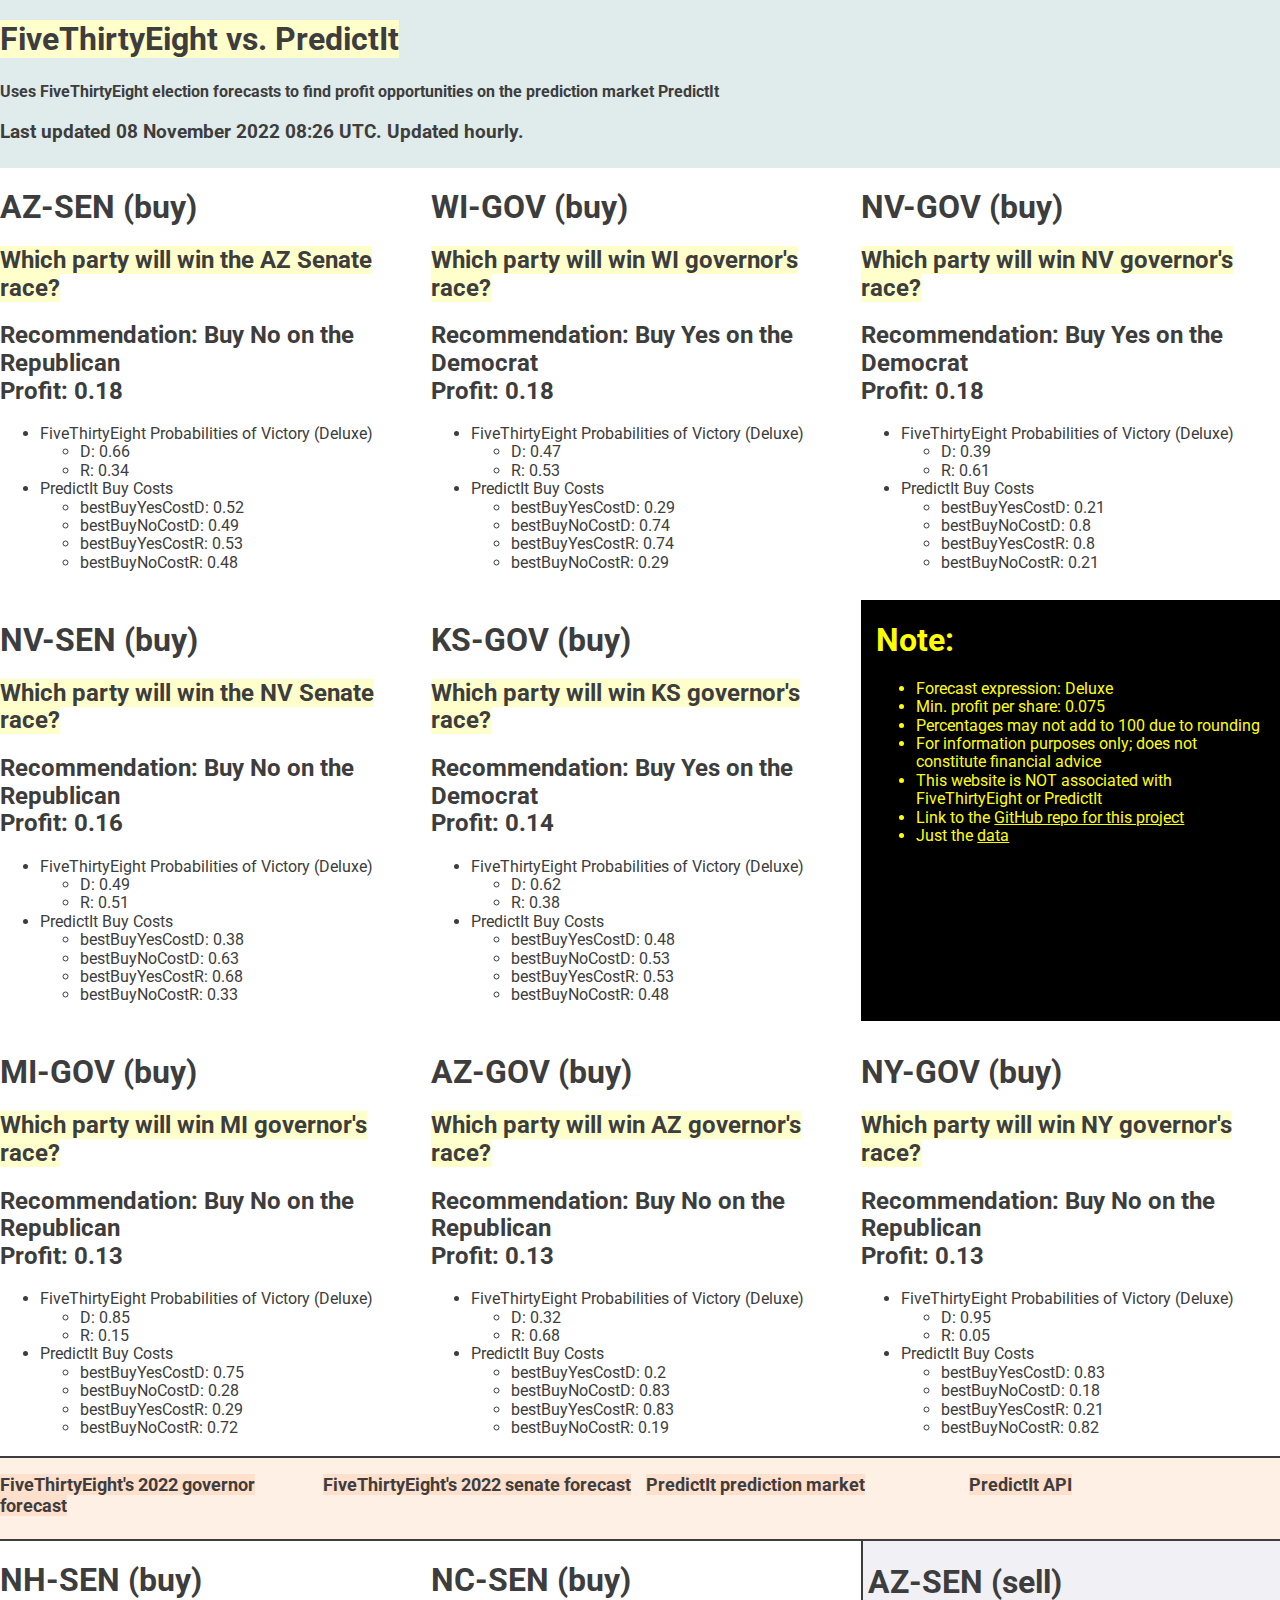
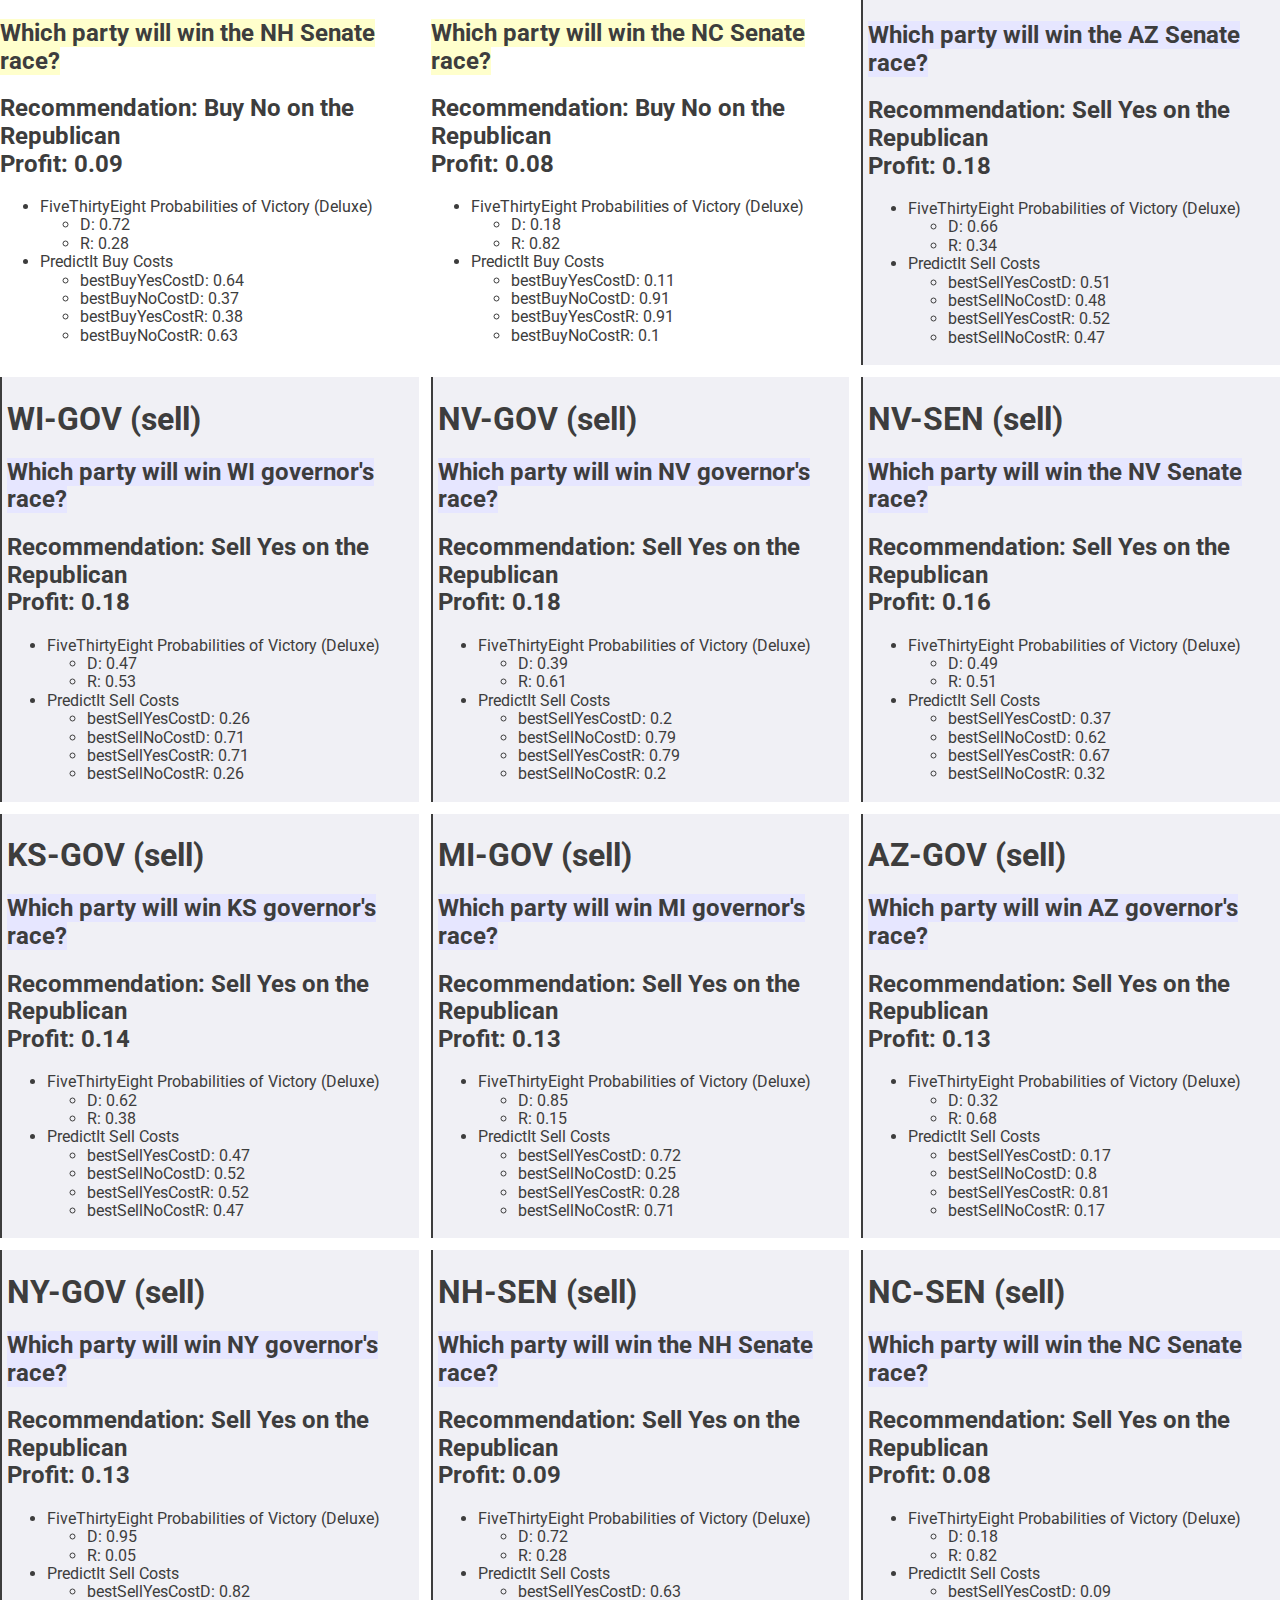
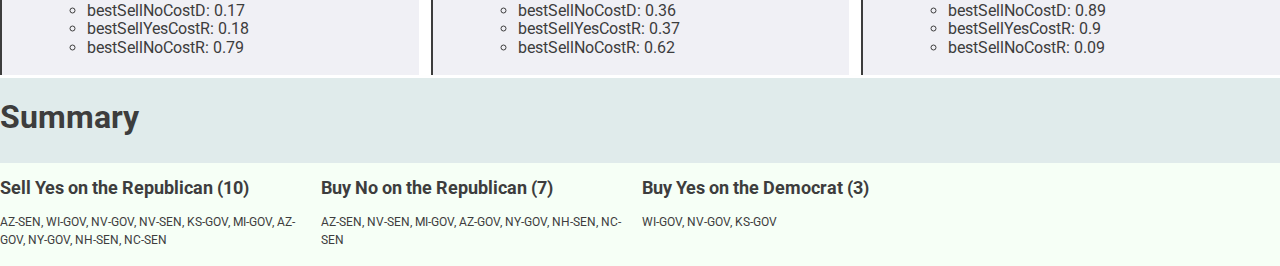
==== commit 140f25a5: "Refreshed: Tue Nov  8 08:26:43 UTC 2022" ====
--- a/index.html
+++ b/index.html
@@ -10,33 +10,10 @@
         <h1><a href="https://ankar.io/fivethirtyeight-vs-predictit">FiveThirtyEight vs. PredictIt</a></h1>
         <p><b>Uses FiveThirtyEight election forecasts to find profit opportunities on the prediction market
             PredictIt</b></p>
-        <h3>Last updated 08 November 2022 07:16 UTC. Updated hourly.</h3>
+        <h3>Last updated 08 November 2022 08:26 UTC. Updated hourly.</h3>
     </div>
 </div>
 <div class="griddefault"><div class="buydiv">
-    <h1>WI-GOV (buy)</h1>
-    <h2><a href="https://www.predictit.org/markets/detail/7378/Which-party-will-win-the-2022-Wisconsin-gubernatorial-election">Which party will win WI governor's race?</a></h2>
-    <h2>Recommendation: Buy Yes on the Democrat<br>Profit: 0.19</h2>
-    <ul>
-        <li>
-            FiveThirtyEight Probabilities of Victory (Deluxe)
-            <ul>
-                <li>D: 0.47</li>
-                <li>R: 0.53</li>
-            </ul>
-        </li>
-        <li>
-            PredictIt Buy Costs
-<ul>
-    <li>bestBuyYesCostD: 0.28</li>
-    <li>bestBuyNoCostD: 0.73</li>
-    <li>bestBuyYesCostR: 0.72</li>
-    <li>bestBuyNoCostR: 0.29</li>
-</ul>
-        </li>
-    </ul>
-</div>
-<div class="buydiv">
     <h1>AZ-SEN (buy)</h1>
     <h2><a href="https://www.predictit.org/markets/detail/7112/Which-party-will-win-the-2022-US-Senate-election-in-Arizona">Which party will win the AZ Senate race?</a></h2>
     <h2>Recommendation: Buy No on the Republican<br>Profit: 0.18</h2>
@@ -60,6 +37,29 @@
     </ul>
 </div>
 <div class="buydiv">
+    <h1>WI-GOV (buy)</h1>
+    <h2><a href="https://www.predictit.org/markets/detail/7378/Which-party-will-win-the-2022-Wisconsin-gubernatorial-election">Which party will win WI governor's race?</a></h2>
+    <h2>Recommendation: Buy Yes on the Democrat<br>Profit: 0.18</h2>
+    <ul>
+        <li>
+            FiveThirtyEight Probabilities of Victory (Deluxe)
+            <ul>
+                <li>D: 0.47</li>
+                <li>R: 0.53</li>
+            </ul>
+        </li>
+        <li>
+            PredictIt Buy Costs
+<ul>
+    <li>bestBuyYesCostD: 0.29</li>
+    <li>bestBuyNoCostD: 0.74</li>
+    <li>bestBuyYesCostR: 0.74</li>
+    <li>bestBuyNoCostR: 0.29</li>
+</ul>
+        </li>
+    </ul>
+</div>
+<div class="buydiv">
     <h1>NV-GOV (buy)</h1>
     <h2><a href="https://www.predictit.org/markets/detail/7391/Which-party-will-win-the-2022-Nevada-gubernatorial-election">Which party will win NV governor's race?</a></h2>
     <h2>Recommendation: Buy Yes on the Democrat<br>Profit: 0.18</h2>
@@ -83,32 +83,9 @@
     </ul>
 </div>
 <div class="buydiv">
-    <h1>NY-GOV (buy)</h1>
-    <h2><a href="https://www.predictit.org/markets/detail/7837/Which-party-will-win-the-2022-New-York-gubernatorial-election">Which party will win NY governor's race?</a></h2>
-    <h2>Recommendation: Buy No on the Republican<br>Profit: 0.16</h2>
-    <ul>
-        <li>
-            FiveThirtyEight Probabilities of Victory (Deluxe)
-            <ul>
-                <li>D: 0.95</li>
-                <li>R: 0.05</li>
-            </ul>
-        </li>
-        <li>
-            PredictIt Buy Costs
-<ul>
-    <li>bestBuyYesCostD: 0.84</li>
-    <li>bestBuyNoCostD: 0.17</li>
-    <li>bestBuyYesCostR: 0.22</li>
-    <li>bestBuyNoCostR: 0.79</li>
-</ul>
-        </li>
-    </ul>
-</div>
-<div class="buydiv">
     <h1>NV-SEN (buy)</h1>
     <h2><a href="https://www.predictit.org/markets/detail/7131/Which-party-will-win-the-2022-US-Senate-election-in-Nevada">Which party will win the NV Senate race?</a></h2>
-    <h2>Recommendation: Buy No on the Republican<br>Profit: 0.15</h2>
+    <h2>Recommendation: Buy No on the Republican<br>Profit: 0.16</h2>
     <ul>
         <li>
             FiveThirtyEight Probabilities of Victory (Deluxe)
@@ -122,8 +99,31 @@
 <ul>
     <li>bestBuyYesCostD: 0.38</li>
     <li>bestBuyNoCostD: 0.63</li>
-    <li>bestBuyYesCostR: 0.67</li>
-    <li>bestBuyNoCostR: 0.34</li>
+    <li>bestBuyYesCostR: 0.68</li>
+    <li>bestBuyNoCostR: 0.33</li>
+</ul>
+        </li>
+    </ul>
+</div>
+<div class="buydiv">
+    <h1>KS-GOV (buy)</h1>
+    <h2><a href="https://www.predictit.org/markets/detail/7384/Which-party-will-win-the-2022-Kansas-gubernatorial-election">Which party will win KS governor's race?</a></h2>
+    <h2>Recommendation: Buy Yes on the Democrat<br>Profit: 0.14</h2>
+    <ul>
+        <li>
+            FiveThirtyEight Probabilities of Victory (Deluxe)
+            <ul>
+                <li>D: 0.62</li>
+                <li>R: 0.38</li>
+            </ul>
+        </li>
+        <li>
+            PredictIt Buy Costs
+<ul>
+    <li>bestBuyYesCostD: 0.48</li>
+    <li>bestBuyNoCostD: 0.53</li>
+    <li>bestBuyYesCostR: 0.53</li>
+    <li>bestBuyNoCostR: 0.48</li>
 </ul>
         </li>
     </ul>
@@ -142,29 +142,6 @@
     </ul>
 </div>
 <div class="buydiv">
-    <h1>AZ-GOV (buy)</h1>
-    <h2><a href="https://www.predictit.org/markets/detail/7383/Which-party-will-win-the-2022-Arizona-gubernatorial-election">Which party will win AZ governor's race?</a></h2>
-    <h2>Recommendation: Buy No on the Republican<br>Profit: 0.14</h2>
-    <ul>
-        <li>
-            FiveThirtyEight Probabilities of Victory (Deluxe)
-            <ul>
-                <li>D: 0.32</li>
-                <li>R: 0.68</li>
-            </ul>
-        </li>
-        <li>
-            PredictIt Buy Costs
-<ul>
-    <li>bestBuyYesCostD: 0.19</li>
-    <li>bestBuyNoCostD: 0.82</li>
-    <li>bestBuyYesCostR: 0.83</li>
-    <li>bestBuyNoCostR: 0.18</li>
-</ul>
-        </li>
-    </ul>
-</div>
-<div class="buydiv">
     <h1>MI-GOV (buy)</h1>
     <h2><a href="https://www.predictit.org/markets/detail/7377/Which-party-will-win-the-2022-Michigan-gubernatorial-election">Which party will win MI governor's race?</a></h2>
     <h2>Recommendation: Buy No on the Republican<br>Profit: 0.13</h2>
@@ -179,33 +156,56 @@
         <li>
             PredictIt Buy Costs
 <ul>
-    <li>bestBuyYesCostD: 0.74</li>
-    <li>bestBuyNoCostD: 0.27</li>
-    <li>bestBuyYesCostR: 0.3</li>
+    <li>bestBuyYesCostD: 0.75</li>
+    <li>bestBuyNoCostD: 0.28</li>
+    <li>bestBuyYesCostR: 0.29</li>
     <li>bestBuyNoCostR: 0.72</li>
 </ul>
         </li>
     </ul>
 </div>
 <div class="buydiv">
-    <h1>KS-GOV (buy)</h1>
-    <h2><a href="https://www.predictit.org/markets/detail/7384/Which-party-will-win-the-2022-Kansas-gubernatorial-election">Which party will win KS governor's race?</a></h2>
+    <h1>AZ-GOV (buy)</h1>
+    <h2><a href="https://www.predictit.org/markets/detail/7383/Which-party-will-win-the-2022-Arizona-gubernatorial-election">Which party will win AZ governor's race?</a></h2>
     <h2>Recommendation: Buy No on the Republican<br>Profit: 0.13</h2>
     <ul>
         <li>
             FiveThirtyEight Probabilities of Victory (Deluxe)
             <ul>
-                <li>D: 0.62</li>
-                <li>R: 0.38</li>
-            </ul>
-        </li>
-        <li>
-            PredictIt Buy Costs
-<ul>
-    <li>bestBuyYesCostD: 0.51</li>
-    <li>bestBuyNoCostD: 0.5</li>
-    <li>bestBuyYesCostR: 0.53</li>
-    <li>bestBuyNoCostR: 0.49</li>
+                <li>D: 0.32</li>
+                <li>R: 0.68</li>
+            </ul>
+        </li>
+        <li>
+            PredictIt Buy Costs
+<ul>
+    <li>bestBuyYesCostD: 0.2</li>
+    <li>bestBuyNoCostD: 0.83</li>
+    <li>bestBuyYesCostR: 0.83</li>
+    <li>bestBuyNoCostR: 0.19</li>
+</ul>
+        </li>
+    </ul>
+</div>
+<div class="buydiv">
+    <h1>NY-GOV (buy)</h1>
+    <h2><a href="https://www.predictit.org/markets/detail/7837/Which-party-will-win-the-2022-New-York-gubernatorial-election">Which party will win NY governor's race?</a></h2>
+    <h2>Recommendation: Buy No on the Republican<br>Profit: 0.13</h2>
+    <ul>
+        <li>
+            FiveThirtyEight Probabilities of Victory (Deluxe)
+            <ul>
+                <li>D: 0.95</li>
+                <li>R: 0.05</li>
+            </ul>
+        </li>
+        <li>
+            PredictIt Buy Costs
+<ul>
+    <li>bestBuyYesCostD: 0.83</li>
+    <li>bestBuyNoCostD: 0.18</li>
+    <li>bestBuyYesCostR: 0.21</li>
+    <li>bestBuyNoCostR: 0.82</li>
 </ul>
         </li>
     </ul>
@@ -229,7 +229,7 @@
 <div class="griddefault"><div class="buydiv">
     <h1>NH-SEN (buy)</h1>
     <h2><a href="https://www.predictit.org/markets/detail/7130/Which-party-will-win-the-2022-US-Senate-election-in-New-Hampshire">Which party will win the NH Senate race?</a></h2>
-    <h2>Recommendation: Buy No on the Republican<br>Profit: 0.1</h2>
+    <h2>Recommendation: Buy No on the Republican<br>Profit: 0.09</h2>
     <ul>
         <li>
             FiveThirtyEight Probabilities of Victory (Deluxe)
@@ -243,8 +243,8 @@
 <ul>
     <li>bestBuyYesCostD: 0.64</li>
     <li>bestBuyNoCostD: 0.37</li>
-    <li>bestBuyYesCostR: 0.39</li>
-    <li>bestBuyNoCostR: 0.62</li>
+    <li>bestBuyYesCostR: 0.38</li>
+    <li>bestBuyNoCostR: 0.63</li>
 </ul>
         </li>
     </ul>
@@ -273,29 +273,6 @@
     </ul>
 </div>
 <div class="selldiv">
-    <h1>WI-GOV (sell)</h1>
-    <h2><a href="https://www.predictit.org/markets/detail/7378/Which-party-will-win-the-2022-Wisconsin-gubernatorial-election">Which party will win WI governor's race?</a></h2>
-    <h2>Recommendation: Sell No on the Democrat<br>Profit: 0.19</h2>
-    <ul>
-        <li>
-            FiveThirtyEight Probabilities of Victory (Deluxe)
-            <ul>
-                <li>D: 0.47</li>
-                <li>R: 0.53</li>
-            </ul>
-        </li>
-        <li>
-            PredictIt Sell Costs
-<ul>
-    <li>bestSellYesCostD: 0.27</li>
-    <li>bestSellNoCostD: 0.72</li>
-    <li>bestSellYesCostR: 0.71</li>
-    <li>bestSellNoCostR: 0.28</li>
-</ul>
-        </li>
-    </ul>
-</div>
-<div class="selldiv">
     <h1>AZ-SEN (sell)</h1>
     <h2><a href="https://www.predictit.org/markets/detail/7112/Which-party-will-win-the-2022-US-Senate-election-in-Arizona">Which party will win the AZ Senate race?</a></h2>
     <h2>Recommendation: Sell Yes on the Republican<br>Profit: 0.18</h2>
@@ -319,6 +296,29 @@
     </ul>
 </div>
 <div class="selldiv">
+    <h1>WI-GOV (sell)</h1>
+    <h2><a href="https://www.predictit.org/markets/detail/7378/Which-party-will-win-the-2022-Wisconsin-gubernatorial-election">Which party will win WI governor's race?</a></h2>
+    <h2>Recommendation: Sell Yes on the Republican<br>Profit: 0.18</h2>
+    <ul>
+        <li>
+            FiveThirtyEight Probabilities of Victory (Deluxe)
+            <ul>
+                <li>D: 0.47</li>
+                <li>R: 0.53</li>
+            </ul>
+        </li>
+        <li>
+            PredictIt Sell Costs
+<ul>
+    <li>bestSellYesCostD: 0.26</li>
+    <li>bestSellNoCostD: 0.71</li>
+    <li>bestSellYesCostR: 0.71</li>
+    <li>bestSellNoCostR: 0.26</li>
+</ul>
+        </li>
+    </ul>
+</div>
+<div class="selldiv">
     <h1>NV-GOV (sell)</h1>
     <h2><a href="https://www.predictit.org/markets/detail/7391/Which-party-will-win-the-2022-Nevada-gubernatorial-election">Which party will win NV governor's race?</a></h2>
     <h2>Recommendation: Sell Yes on the Republican<br>Profit: 0.18</h2>
@@ -342,32 +342,9 @@
     </ul>
 </div>
 <div class="selldiv">
-    <h1>NY-GOV (sell)</h1>
-    <h2><a href="https://www.predictit.org/markets/detail/7837/Which-party-will-win-the-2022-New-York-gubernatorial-election">Which party will win NY governor's race?</a></h2>
-    <h2>Recommendation: Sell Yes on the Republican<br>Profit: 0.16</h2>
-    <ul>
-        <li>
-            FiveThirtyEight Probabilities of Victory (Deluxe)
-            <ul>
-                <li>D: 0.95</li>
-                <li>R: 0.05</li>
-            </ul>
-        </li>
-        <li>
-            PredictIt Sell Costs
-<ul>
-    <li>bestSellYesCostD: 0.83</li>
-    <li>bestSellNoCostD: 0.16</li>
-    <li>bestSellYesCostR: 0.21</li>
-    <li>bestSellNoCostR: 0.78</li>
-</ul>
-        </li>
-    </ul>
-</div>
-<div class="selldiv">
     <h1>NV-SEN (sell)</h1>
     <h2><a href="https://www.predictit.org/markets/detail/7131/Which-party-will-win-the-2022-US-Senate-election-in-Nevada">Which party will win the NV Senate race?</a></h2>
-    <h2>Recommendation: Sell Yes on the Republican<br>Profit: 0.15</h2>
+    <h2>Recommendation: Sell Yes on the Republican<br>Profit: 0.16</h2>
     <ul>
         <li>
             FiveThirtyEight Probabilities of Victory (Deluxe)
@@ -381,31 +358,31 @@
 <ul>
     <li>bestSellYesCostD: 0.37</li>
     <li>bestSellNoCostD: 0.62</li>
-    <li>bestSellYesCostR: 0.66</li>
-    <li>bestSellNoCostR: 0.33</li>
-</ul>
-        </li>
-    </ul>
-</div>
-<div class="selldiv">
-    <h1>AZ-GOV (sell)</h1>
-    <h2><a href="https://www.predictit.org/markets/detail/7383/Which-party-will-win-the-2022-Arizona-gubernatorial-election">Which party will win AZ governor's race?</a></h2>
+    <li>bestSellYesCostR: 0.67</li>
+    <li>bestSellNoCostR: 0.32</li>
+</ul>
+        </li>
+    </ul>
+</div>
+<div class="selldiv">
+    <h1>KS-GOV (sell)</h1>
+    <h2><a href="https://www.predictit.org/markets/detail/7384/Which-party-will-win-the-2022-Kansas-gubernatorial-election">Which party will win KS governor's race?</a></h2>
     <h2>Recommendation: Sell Yes on the Republican<br>Profit: 0.14</h2>
     <ul>
         <li>
             FiveThirtyEight Probabilities of Victory (Deluxe)
             <ul>
-                <li>D: 0.32</li>
-                <li>R: 0.68</li>
-            </ul>
-        </li>
-        <li>
-            PredictIt Sell Costs
-<ul>
-    <li>bestSellYesCostD: 0.18</li>
-    <li>bestSellNoCostD: 0.81</li>
-    <li>bestSellYesCostR: 0.82</li>
-    <li>bestSellNoCostR: 0.17</li>
+                <li>D: 0.62</li>
+                <li>R: 0.38</li>
+            </ul>
+        </li>
+        <li>
+            PredictIt Sell Costs
+<ul>
+    <li>bestSellYesCostD: 0.47</li>
+    <li>bestSellNoCostD: 0.52</li>
+    <li>bestSellYesCostR: 0.52</li>
+    <li>bestSellNoCostR: 0.47</li>
 </ul>
         </li>
     </ul>
@@ -425,33 +402,56 @@
         <li>
             PredictIt Sell Costs
 <ul>
-    <li>bestSellYesCostD: 0.73</li>
-    <li>bestSellNoCostD: 0.26</li>
+    <li>bestSellYesCostD: 0.72</li>
+    <li>bestSellNoCostD: 0.25</li>
     <li>bestSellYesCostR: 0.28</li>
-    <li>bestSellNoCostR: 0.7</li>
-</ul>
-        </li>
-    </ul>
-</div>
-<div class="selldiv">
-    <h1>KS-GOV (sell)</h1>
-    <h2><a href="https://www.predictit.org/markets/detail/7384/Which-party-will-win-the-2022-Kansas-gubernatorial-election">Which party will win KS governor's race?</a></h2>
+    <li>bestSellNoCostR: 0.71</li>
+</ul>
+        </li>
+    </ul>
+</div>
+<div class="selldiv">
+    <h1>AZ-GOV (sell)</h1>
+    <h2><a href="https://www.predictit.org/markets/detail/7383/Which-party-will-win-the-2022-Arizona-gubernatorial-election">Which party will win AZ governor's race?</a></h2>
     <h2>Recommendation: Sell Yes on the Republican<br>Profit: 0.13</h2>
     <ul>
         <li>
             FiveThirtyEight Probabilities of Victory (Deluxe)
             <ul>
-                <li>D: 0.62</li>
-                <li>R: 0.38</li>
-            </ul>
-        </li>
-        <li>
-            PredictIt Sell Costs
-<ul>
-    <li>bestSellYesCostD: 0.5</li>
-    <li>bestSellNoCostD: 0.49</li>
-    <li>bestSellYesCostR: 0.51</li>
-    <li>bestSellNoCostR: 0.47</li>
+                <li>D: 0.32</li>
+                <li>R: 0.68</li>
+            </ul>
+        </li>
+        <li>
+            PredictIt Sell Costs
+<ul>
+    <li>bestSellYesCostD: 0.17</li>
+    <li>bestSellNoCostD: 0.8</li>
+    <li>bestSellYesCostR: 0.81</li>
+    <li>bestSellNoCostR: 0.17</li>
+</ul>
+        </li>
+    </ul>
+</div>
+<div class="selldiv">
+    <h1>NY-GOV (sell)</h1>
+    <h2><a href="https://www.predictit.org/markets/detail/7837/Which-party-will-win-the-2022-New-York-gubernatorial-election">Which party will win NY governor's race?</a></h2>
+    <h2>Recommendation: Sell Yes on the Republican<br>Profit: 0.13</h2>
+    <ul>
+        <li>
+            FiveThirtyEight Probabilities of Victory (Deluxe)
+            <ul>
+                <li>D: 0.95</li>
+                <li>R: 0.05</li>
+            </ul>
+        </li>
+        <li>
+            PredictIt Sell Costs
+<ul>
+    <li>bestSellYesCostD: 0.82</li>
+    <li>bestSellNoCostD: 0.17</li>
+    <li>bestSellYesCostR: 0.18</li>
+    <li>bestSellNoCostR: 0.79</li>
 </ul>
         </li>
     </ul>
@@ -459,7 +459,7 @@
 <div class="selldiv">
     <h1>NH-SEN (sell)</h1>
     <h2><a href="https://www.predictit.org/markets/detail/7130/Which-party-will-win-the-2022-US-Senate-election-in-New-Hampshire">Which party will win the NH Senate race?</a></h2>
-    <h2>Recommendation: Sell Yes on the Republican<br>Profit: 0.1</h2>
+    <h2>Recommendation: Sell Yes on the Republican<br>Profit: 0.09</h2>
     <ul>
         <li>
             FiveThirtyEight Probabilities of Victory (Deluxe)
@@ -473,8 +473,8 @@
 <ul>
     <li>bestSellYesCostD: 0.63</li>
     <li>bestSellNoCostD: 0.36</li>
-    <li>bestSellYesCostR: 0.38</li>
-    <li>bestSellNoCostR: 0.61</li>
+    <li>bestSellYesCostR: 0.37</li>
+    <li>bestSellNoCostR: 0.62</li>
 </ul>
         </li>
     </ul>
@@ -509,20 +509,16 @@
 </div>
 <div class="gridfooter">
     <div class="innerdiv">
-    <h2>Sell Yes on the Republican (9)</h2>
-    <p>AZ-SEN, NV-GOV, NY-GOV, NV-SEN, AZ-GOV, MI-GOV, KS-GOV, NH-SEN, NC-SEN</p>
+    <h2>Sell Yes on the Republican (10)</h2>
+    <p>AZ-SEN, WI-GOV, NV-GOV, NV-SEN, KS-GOV, MI-GOV, AZ-GOV, NY-GOV, NH-SEN, NC-SEN</p>
 </div>
 <div class="innerdiv">
-    <h2>Buy No on the Republican (8)</h2>
-    <p>AZ-SEN, NY-GOV, NV-SEN, AZ-GOV, MI-GOV, KS-GOV, NH-SEN, NC-SEN</p>
+    <h2>Buy No on the Republican (7)</h2>
+    <p>AZ-SEN, NV-SEN, MI-GOV, AZ-GOV, NY-GOV, NH-SEN, NC-SEN</p>
 </div>
 <div class="innerdiv">
-    <h2>Buy Yes on the Democrat (2)</h2>
-    <p>WI-GOV, NV-GOV</p>
-</div>
-<div class="innerdiv">
-    <h2>Sell No on the Democrat (1)</h2>
-    <p>WI-GOV</p>
+    <h2>Buy Yes on the Democrat (3)</h2>
+    <p>WI-GOV, NV-GOV, KS-GOV</p>
 </div>
 </div>
 </body>
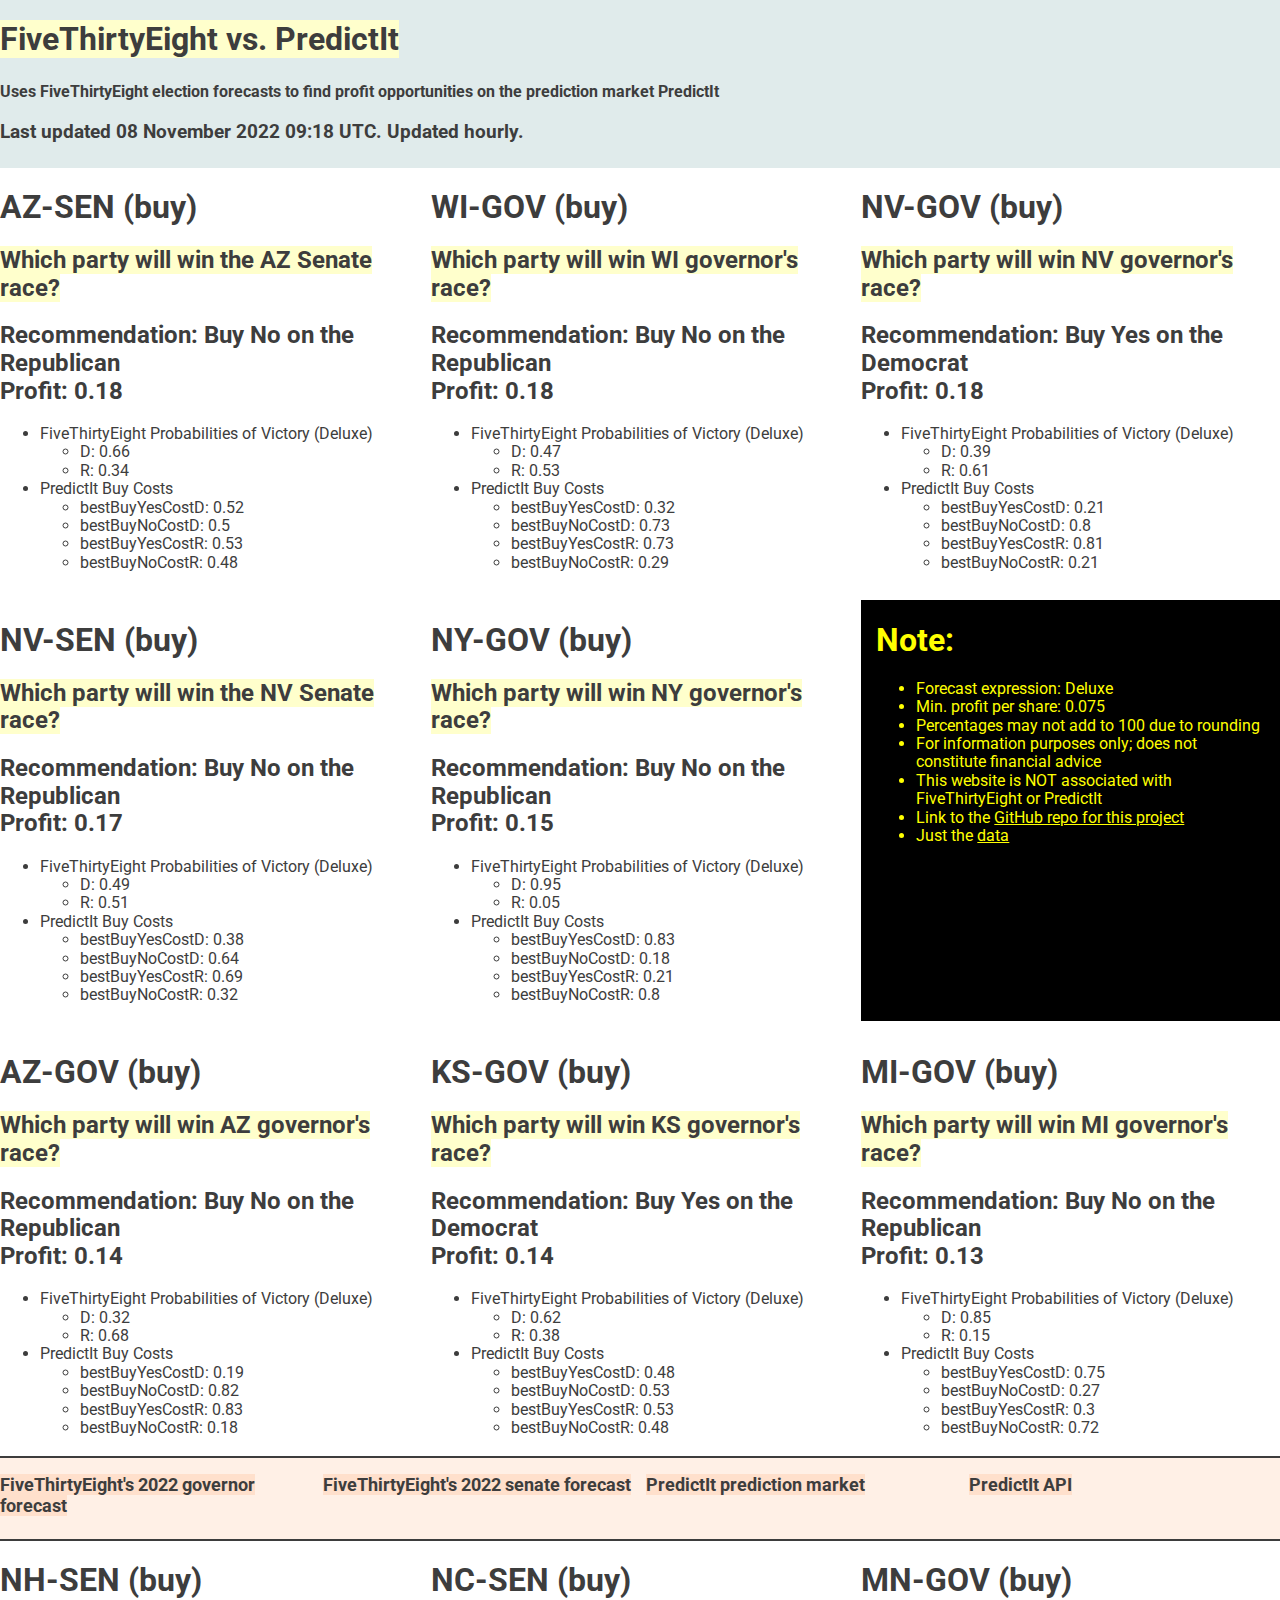
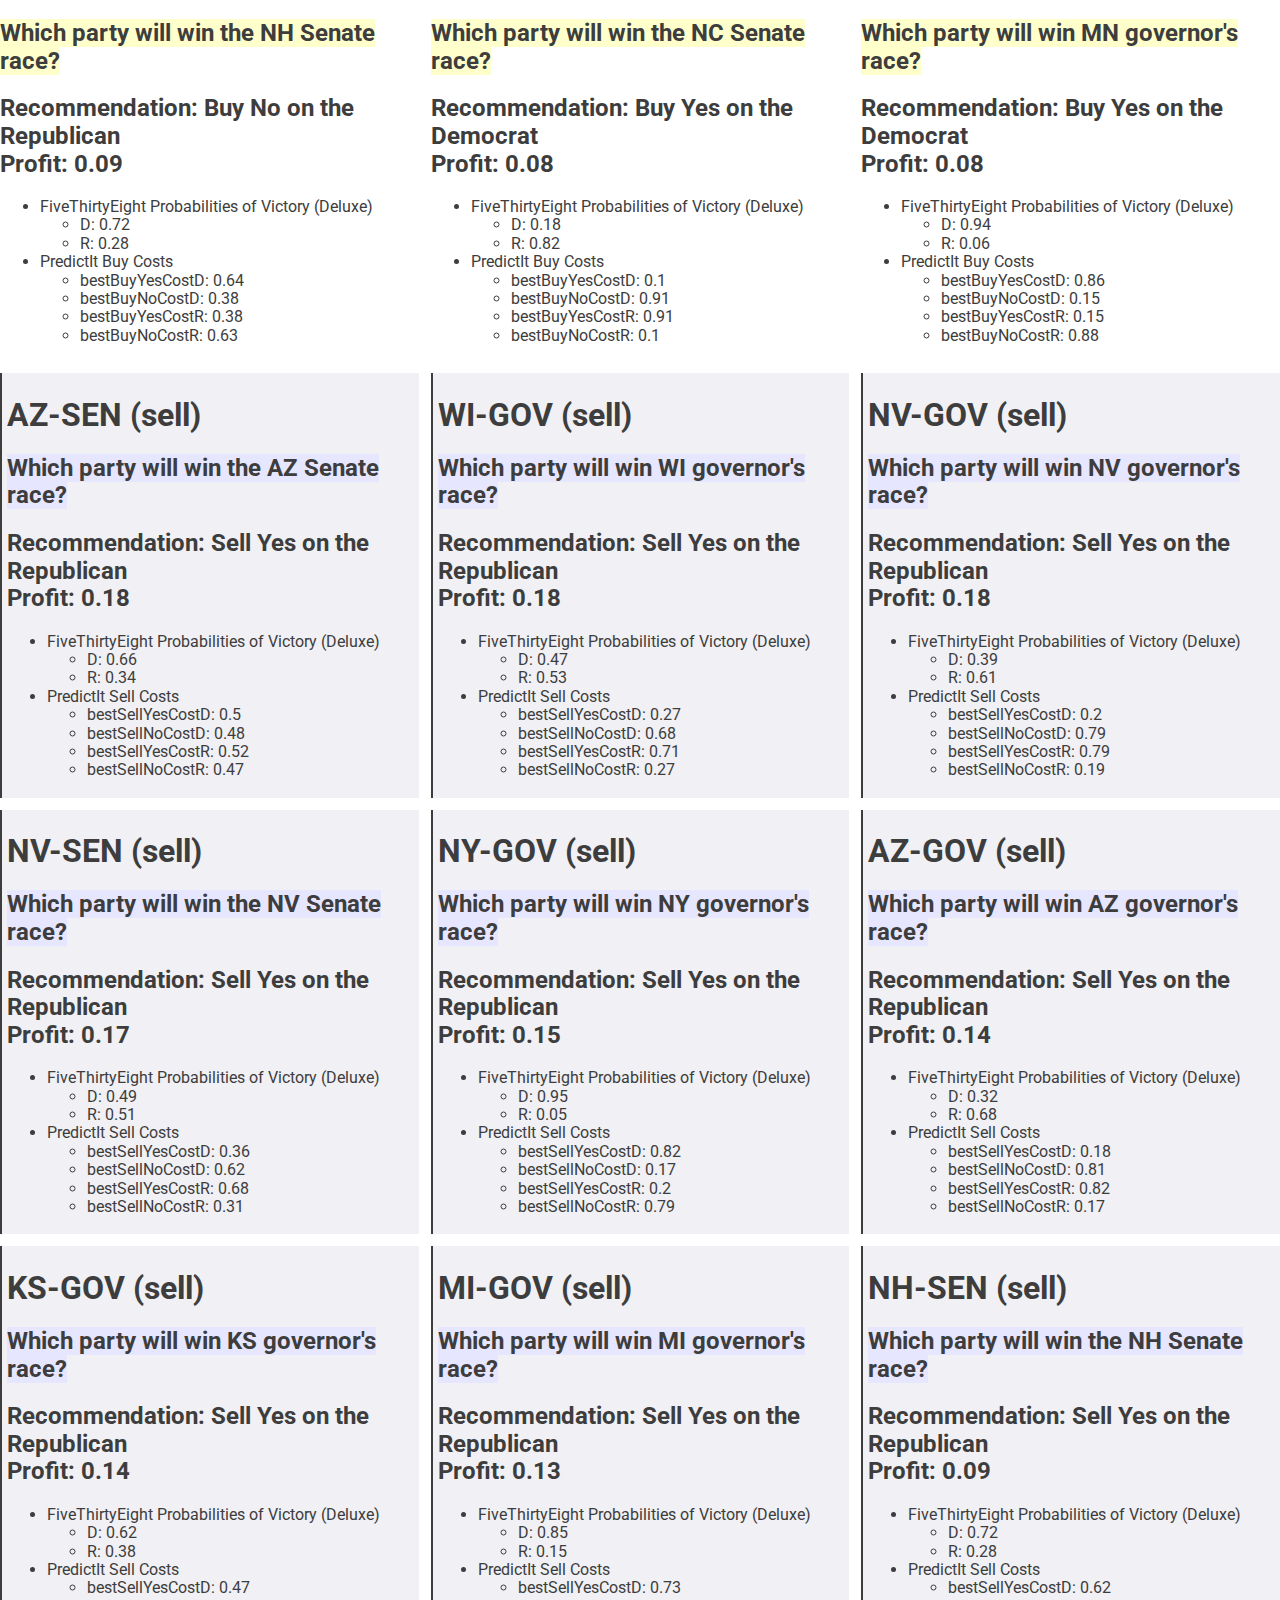
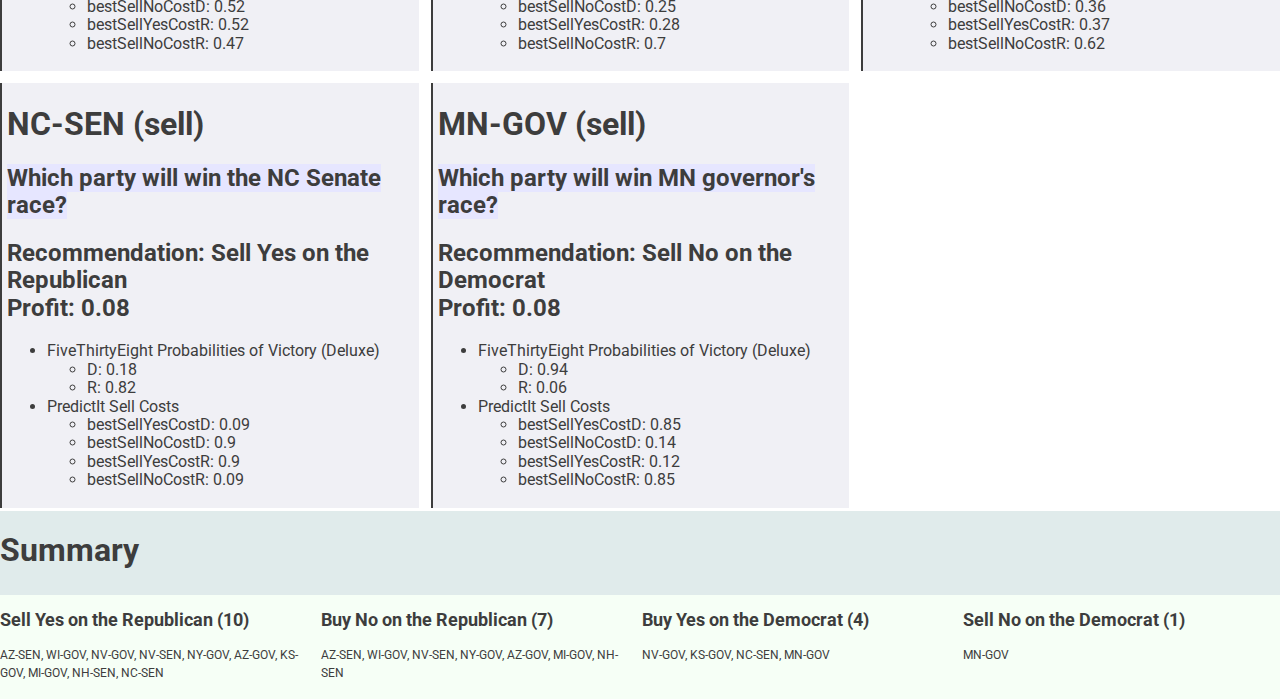
==== commit 371a5dd4: "Refreshed: Tue Nov  8 09:18:17 UTC 2022" ====
--- a/index.html
+++ b/index.html
@@ -10,7 +10,7 @@
         <h1><a href="https://ankar.io/fivethirtyeight-vs-predictit">FiveThirtyEight vs. PredictIt</a></h1>
         <p><b>Uses FiveThirtyEight election forecasts to find profit opportunities on the prediction market
             PredictIt</b></p>
-        <h3>Last updated 08 November 2022 08:26 UTC. Updated hourly.</h3>
+        <h3>Last updated 08 November 2022 09:18 UTC. Updated hourly.</h3>
     </div>
 </div>
 <div class="griddefault"><div class="buydiv">
@@ -29,7 +29,7 @@
             PredictIt Buy Costs
 <ul>
     <li>bestBuyYesCostD: 0.52</li>
-    <li>bestBuyNoCostD: 0.49</li>
+    <li>bestBuyNoCostD: 0.5</li>
     <li>bestBuyYesCostR: 0.53</li>
     <li>bestBuyNoCostR: 0.48</li>
 </ul>
@@ -39,7 +39,7 @@
 <div class="buydiv">
     <h1>WI-GOV (buy)</h1>
     <h2><a href="https://www.predictit.org/markets/detail/7378/Which-party-will-win-the-2022-Wisconsin-gubernatorial-election">Which party will win WI governor's race?</a></h2>
-    <h2>Recommendation: Buy Yes on the Democrat<br>Profit: 0.18</h2>
+    <h2>Recommendation: Buy No on the Republican<br>Profit: 0.18</h2>
     <ul>
         <li>
             FiveThirtyEight Probabilities of Victory (Deluxe)
@@ -51,9 +51,9 @@
         <li>
             PredictIt Buy Costs
 <ul>
-    <li>bestBuyYesCostD: 0.29</li>
-    <li>bestBuyNoCostD: 0.74</li>
-    <li>bestBuyYesCostR: 0.74</li>
+    <li>bestBuyYesCostD: 0.32</li>
+    <li>bestBuyNoCostD: 0.73</li>
+    <li>bestBuyYesCostR: 0.73</li>
     <li>bestBuyNoCostR: 0.29</li>
 </ul>
         </li>
@@ -76,7 +76,7 @@
 <ul>
     <li>bestBuyYesCostD: 0.21</li>
     <li>bestBuyNoCostD: 0.8</li>
-    <li>bestBuyYesCostR: 0.8</li>
+    <li>bestBuyYesCostR: 0.81</li>
     <li>bestBuyNoCostR: 0.21</li>
 </ul>
         </li>
@@ -85,7 +85,7 @@
 <div class="buydiv">
     <h1>NV-SEN (buy)</h1>
     <h2><a href="https://www.predictit.org/markets/detail/7131/Which-party-will-win-the-2022-US-Senate-election-in-Nevada">Which party will win the NV Senate race?</a></h2>
-    <h2>Recommendation: Buy No on the Republican<br>Profit: 0.16</h2>
+    <h2>Recommendation: Buy No on the Republican<br>Profit: 0.17</h2>
     <ul>
         <li>
             FiveThirtyEight Probabilities of Victory (Deluxe)
@@ -98,32 +98,32 @@
             PredictIt Buy Costs
 <ul>
     <li>bestBuyYesCostD: 0.38</li>
-    <li>bestBuyNoCostD: 0.63</li>
-    <li>bestBuyYesCostR: 0.68</li>
-    <li>bestBuyNoCostR: 0.33</li>
-</ul>
-        </li>
-    </ul>
-</div>
-<div class="buydiv">
-    <h1>KS-GOV (buy)</h1>
-    <h2><a href="https://www.predictit.org/markets/detail/7384/Which-party-will-win-the-2022-Kansas-gubernatorial-election">Which party will win KS governor's race?</a></h2>
-    <h2>Recommendation: Buy Yes on the Democrat<br>Profit: 0.14</h2>
-    <ul>
-        <li>
-            FiveThirtyEight Probabilities of Victory (Deluxe)
-            <ul>
-                <li>D: 0.62</li>
-                <li>R: 0.38</li>
-            </ul>
-        </li>
-        <li>
-            PredictIt Buy Costs
-<ul>
-    <li>bestBuyYesCostD: 0.48</li>
-    <li>bestBuyNoCostD: 0.53</li>
-    <li>bestBuyYesCostR: 0.53</li>
-    <li>bestBuyNoCostR: 0.48</li>
+    <li>bestBuyNoCostD: 0.64</li>
+    <li>bestBuyYesCostR: 0.69</li>
+    <li>bestBuyNoCostR: 0.32</li>
+</ul>
+        </li>
+    </ul>
+</div>
+<div class="buydiv">
+    <h1>NY-GOV (buy)</h1>
+    <h2><a href="https://www.predictit.org/markets/detail/7837/Which-party-will-win-the-2022-New-York-gubernatorial-election">Which party will win NY governor's race?</a></h2>
+    <h2>Recommendation: Buy No on the Republican<br>Profit: 0.15</h2>
+    <ul>
+        <li>
+            FiveThirtyEight Probabilities of Victory (Deluxe)
+            <ul>
+                <li>D: 0.95</li>
+                <li>R: 0.05</li>
+            </ul>
+        </li>
+        <li>
+            PredictIt Buy Costs
+<ul>
+    <li>bestBuyYesCostD: 0.83</li>
+    <li>bestBuyNoCostD: 0.18</li>
+    <li>bestBuyYesCostR: 0.21</li>
+    <li>bestBuyNoCostR: 0.8</li>
 </ul>
         </li>
     </ul>
@@ -142,6 +142,52 @@
     </ul>
 </div>
 <div class="buydiv">
+    <h1>AZ-GOV (buy)</h1>
+    <h2><a href="https://www.predictit.org/markets/detail/7383/Which-party-will-win-the-2022-Arizona-gubernatorial-election">Which party will win AZ governor's race?</a></h2>
+    <h2>Recommendation: Buy No on the Republican<br>Profit: 0.14</h2>
+    <ul>
+        <li>
+            FiveThirtyEight Probabilities of Victory (Deluxe)
+            <ul>
+                <li>D: 0.32</li>
+                <li>R: 0.68</li>
+            </ul>
+        </li>
+        <li>
+            PredictIt Buy Costs
+<ul>
+    <li>bestBuyYesCostD: 0.19</li>
+    <li>bestBuyNoCostD: 0.82</li>
+    <li>bestBuyYesCostR: 0.83</li>
+    <li>bestBuyNoCostR: 0.18</li>
+</ul>
+        </li>
+    </ul>
+</div>
+<div class="buydiv">
+    <h1>KS-GOV (buy)</h1>
+    <h2><a href="https://www.predictit.org/markets/detail/7384/Which-party-will-win-the-2022-Kansas-gubernatorial-election">Which party will win KS governor's race?</a></h2>
+    <h2>Recommendation: Buy Yes on the Democrat<br>Profit: 0.14</h2>
+    <ul>
+        <li>
+            FiveThirtyEight Probabilities of Victory (Deluxe)
+            <ul>
+                <li>D: 0.62</li>
+                <li>R: 0.38</li>
+            </ul>
+        </li>
+        <li>
+            PredictIt Buy Costs
+<ul>
+    <li>bestBuyYesCostD: 0.48</li>
+    <li>bestBuyNoCostD: 0.53</li>
+    <li>bestBuyYesCostR: 0.53</li>
+    <li>bestBuyNoCostR: 0.48</li>
+</ul>
+        </li>
+    </ul>
+</div>
+<div class="buydiv">
     <h1>MI-GOV (buy)</h1>
     <h2><a href="https://www.predictit.org/markets/detail/7377/Which-party-will-win-the-2022-Michigan-gubernatorial-election">Which party will win MI governor's race?</a></h2>
     <h2>Recommendation: Buy No on the Republican<br>Profit: 0.13</h2>
@@ -157,55 +203,9 @@
             PredictIt Buy Costs
 <ul>
     <li>bestBuyYesCostD: 0.75</li>
-    <li>bestBuyNoCostD: 0.28</li>
-    <li>bestBuyYesCostR: 0.29</li>
+    <li>bestBuyNoCostD: 0.27</li>
+    <li>bestBuyYesCostR: 0.3</li>
     <li>bestBuyNoCostR: 0.72</li>
-</ul>
-        </li>
-    </ul>
-</div>
-<div class="buydiv">
-    <h1>AZ-GOV (buy)</h1>
-    <h2><a href="https://www.predictit.org/markets/detail/7383/Which-party-will-win-the-2022-Arizona-gubernatorial-election">Which party will win AZ governor's race?</a></h2>
-    <h2>Recommendation: Buy No on the Republican<br>Profit: 0.13</h2>
-    <ul>
-        <li>
-            FiveThirtyEight Probabilities of Victory (Deluxe)
-            <ul>
-                <li>D: 0.32</li>
-                <li>R: 0.68</li>
-            </ul>
-        </li>
-        <li>
-            PredictIt Buy Costs
-<ul>
-    <li>bestBuyYesCostD: 0.2</li>
-    <li>bestBuyNoCostD: 0.83</li>
-    <li>bestBuyYesCostR: 0.83</li>
-    <li>bestBuyNoCostR: 0.19</li>
-</ul>
-        </li>
-    </ul>
-</div>
-<div class="buydiv">
-    <h1>NY-GOV (buy)</h1>
-    <h2><a href="https://www.predictit.org/markets/detail/7837/Which-party-will-win-the-2022-New-York-gubernatorial-election">Which party will win NY governor's race?</a></h2>
-    <h2>Recommendation: Buy No on the Republican<br>Profit: 0.13</h2>
-    <ul>
-        <li>
-            FiveThirtyEight Probabilities of Victory (Deluxe)
-            <ul>
-                <li>D: 0.95</li>
-                <li>R: 0.05</li>
-            </ul>
-        </li>
-        <li>
-            PredictIt Buy Costs
-<ul>
-    <li>bestBuyYesCostD: 0.83</li>
-    <li>bestBuyNoCostD: 0.18</li>
-    <li>bestBuyYesCostR: 0.21</li>
-    <li>bestBuyNoCostR: 0.82</li>
 </ul>
         </li>
     </ul>
@@ -242,7 +242,7 @@
             PredictIt Buy Costs
 <ul>
     <li>bestBuyYesCostD: 0.64</li>
-    <li>bestBuyNoCostD: 0.37</li>
+    <li>bestBuyNoCostD: 0.38</li>
     <li>bestBuyYesCostR: 0.38</li>
     <li>bestBuyNoCostR: 0.63</li>
 </ul>
@@ -252,7 +252,7 @@
 <div class="buydiv">
     <h1>NC-SEN (buy)</h1>
     <h2><a href="https://www.predictit.org/markets/detail/7017/Which-party-will-win-the-US-Senate-election-in-North-Carolina-in-2022">Which party will win the NC Senate race?</a></h2>
-    <h2>Recommendation: Buy No on the Republican<br>Profit: 0.08</h2>
+    <h2>Recommendation: Buy Yes on the Democrat<br>Profit: 0.08</h2>
     <ul>
         <li>
             FiveThirtyEight Probabilities of Victory (Deluxe)
@@ -264,7 +264,7 @@
         <li>
             PredictIt Buy Costs
 <ul>
-    <li>bestBuyYesCostD: 0.11</li>
+    <li>bestBuyYesCostD: 0.1</li>
     <li>bestBuyNoCostD: 0.91</li>
     <li>bestBuyYesCostR: 0.91</li>
     <li>bestBuyNoCostR: 0.1</li>
@@ -272,6 +272,29 @@
         </li>
     </ul>
 </div>
+<div class="buydiv">
+    <h1>MN-GOV (buy)</h1>
+    <h2><a href="https://www.predictit.org/markets/detail/7576/Which-party-will-win-the-2022-Minnesota-gubernatorial-election">Which party will win MN governor's race?</a></h2>
+    <h2>Recommendation: Buy Yes on the Democrat<br>Profit: 0.08</h2>
+    <ul>
+        <li>
+            FiveThirtyEight Probabilities of Victory (Deluxe)
+            <ul>
+                <li>D: 0.94</li>
+                <li>R: 0.06</li>
+            </ul>
+        </li>
+        <li>
+            PredictIt Buy Costs
+<ul>
+    <li>bestBuyYesCostD: 0.86</li>
+    <li>bestBuyNoCostD: 0.15</li>
+    <li>bestBuyYesCostR: 0.15</li>
+    <li>bestBuyNoCostR: 0.88</li>
+</ul>
+        </li>
+    </ul>
+</div>
 <div class="selldiv">
     <h1>AZ-SEN (sell)</h1>
     <h2><a href="https://www.predictit.org/markets/detail/7112/Which-party-will-win-the-2022-US-Senate-election-in-Arizona">Which party will win the AZ Senate race?</a></h2>
@@ -287,7 +310,7 @@
         <li>
             PredictIt Sell Costs
 <ul>
-    <li>bestSellYesCostD: 0.51</li>
+    <li>bestSellYesCostD: 0.5</li>
     <li>bestSellNoCostD: 0.48</li>
     <li>bestSellYesCostR: 0.52</li>
     <li>bestSellNoCostR: 0.47</li>
@@ -310,10 +333,10 @@
         <li>
             PredictIt Sell Costs
 <ul>
-    <li>bestSellYesCostD: 0.26</li>
-    <li>bestSellNoCostD: 0.71</li>
+    <li>bestSellYesCostD: 0.27</li>
+    <li>bestSellNoCostD: 0.68</li>
     <li>bestSellYesCostR: 0.71</li>
-    <li>bestSellNoCostR: 0.26</li>
+    <li>bestSellNoCostR: 0.27</li>
 </ul>
         </li>
     </ul>
@@ -336,7 +359,7 @@
     <li>bestSellYesCostD: 0.2</li>
     <li>bestSellNoCostD: 0.79</li>
     <li>bestSellYesCostR: 0.79</li>
-    <li>bestSellNoCostR: 0.2</li>
+    <li>bestSellNoCostR: 0.19</li>
 </ul>
         </li>
     </ul>
@@ -344,7 +367,7 @@
 <div class="selldiv">
     <h1>NV-SEN (sell)</h1>
     <h2><a href="https://www.predictit.org/markets/detail/7131/Which-party-will-win-the-2022-US-Senate-election-in-Nevada">Which party will win the NV Senate race?</a></h2>
-    <h2>Recommendation: Sell Yes on the Republican<br>Profit: 0.16</h2>
+    <h2>Recommendation: Sell Yes on the Republican<br>Profit: 0.17</h2>
     <ul>
         <li>
             FiveThirtyEight Probabilities of Victory (Deluxe)
@@ -356,10 +379,56 @@
         <li>
             PredictIt Sell Costs
 <ul>
-    <li>bestSellYesCostD: 0.37</li>
+    <li>bestSellYesCostD: 0.36</li>
     <li>bestSellNoCostD: 0.62</li>
-    <li>bestSellYesCostR: 0.67</li>
-    <li>bestSellNoCostR: 0.32</li>
+    <li>bestSellYesCostR: 0.68</li>
+    <li>bestSellNoCostR: 0.31</li>
+</ul>
+        </li>
+    </ul>
+</div>
+<div class="selldiv">
+    <h1>NY-GOV (sell)</h1>
+    <h2><a href="https://www.predictit.org/markets/detail/7837/Which-party-will-win-the-2022-New-York-gubernatorial-election">Which party will win NY governor's race?</a></h2>
+    <h2>Recommendation: Sell Yes on the Republican<br>Profit: 0.15</h2>
+    <ul>
+        <li>
+            FiveThirtyEight Probabilities of Victory (Deluxe)
+            <ul>
+                <li>D: 0.95</li>
+                <li>R: 0.05</li>
+            </ul>
+        </li>
+        <li>
+            PredictIt Sell Costs
+<ul>
+    <li>bestSellYesCostD: 0.82</li>
+    <li>bestSellNoCostD: 0.17</li>
+    <li>bestSellYesCostR: 0.2</li>
+    <li>bestSellNoCostR: 0.79</li>
+</ul>
+        </li>
+    </ul>
+</div>
+<div class="selldiv">
+    <h1>AZ-GOV (sell)</h1>
+    <h2><a href="https://www.predictit.org/markets/detail/7383/Which-party-will-win-the-2022-Arizona-gubernatorial-election">Which party will win AZ governor's race?</a></h2>
+    <h2>Recommendation: Sell Yes on the Republican<br>Profit: 0.14</h2>
+    <ul>
+        <li>
+            FiveThirtyEight Probabilities of Victory (Deluxe)
+            <ul>
+                <li>D: 0.32</li>
+                <li>R: 0.68</li>
+            </ul>
+        </li>
+        <li>
+            PredictIt Sell Costs
+<ul>
+    <li>bestSellYesCostD: 0.18</li>
+    <li>bestSellNoCostD: 0.81</li>
+    <li>bestSellYesCostR: 0.82</li>
+    <li>bestSellNoCostR: 0.17</li>
 </ul>
         </li>
     </ul>
@@ -402,56 +471,10 @@
         <li>
             PredictIt Sell Costs
 <ul>
-    <li>bestSellYesCostD: 0.72</li>
+    <li>bestSellYesCostD: 0.73</li>
     <li>bestSellNoCostD: 0.25</li>
     <li>bestSellYesCostR: 0.28</li>
-    <li>bestSellNoCostR: 0.71</li>
-</ul>
-        </li>
-    </ul>
-</div>
-<div class="selldiv">
-    <h1>AZ-GOV (sell)</h1>
-    <h2><a href="https://www.predictit.org/markets/detail/7383/Which-party-will-win-the-2022-Arizona-gubernatorial-election">Which party will win AZ governor's race?</a></h2>
-    <h2>Recommendation: Sell Yes on the Republican<br>Profit: 0.13</h2>
-    <ul>
-        <li>
-            FiveThirtyEight Probabilities of Victory (Deluxe)
-            <ul>
-                <li>D: 0.32</li>
-                <li>R: 0.68</li>
-            </ul>
-        </li>
-        <li>
-            PredictIt Sell Costs
-<ul>
-    <li>bestSellYesCostD: 0.17</li>
-    <li>bestSellNoCostD: 0.8</li>
-    <li>bestSellYesCostR: 0.81</li>
-    <li>bestSellNoCostR: 0.17</li>
-</ul>
-        </li>
-    </ul>
-</div>
-<div class="selldiv">
-    <h1>NY-GOV (sell)</h1>
-    <h2><a href="https://www.predictit.org/markets/detail/7837/Which-party-will-win-the-2022-New-York-gubernatorial-election">Which party will win NY governor's race?</a></h2>
-    <h2>Recommendation: Sell Yes on the Republican<br>Profit: 0.13</h2>
-    <ul>
-        <li>
-            FiveThirtyEight Probabilities of Victory (Deluxe)
-            <ul>
-                <li>D: 0.95</li>
-                <li>R: 0.05</li>
-            </ul>
-        </li>
-        <li>
-            PredictIt Sell Costs
-<ul>
-    <li>bestSellYesCostD: 0.82</li>
-    <li>bestSellNoCostD: 0.17</li>
-    <li>bestSellYesCostR: 0.18</li>
-    <li>bestSellNoCostR: 0.79</li>
+    <li>bestSellNoCostR: 0.7</li>
 </ul>
         </li>
     </ul>
@@ -471,7 +494,7 @@
         <li>
             PredictIt Sell Costs
 <ul>
-    <li>bestSellYesCostD: 0.63</li>
+    <li>bestSellYesCostD: 0.62</li>
     <li>bestSellNoCostD: 0.36</li>
     <li>bestSellYesCostR: 0.37</li>
     <li>bestSellNoCostR: 0.62</li>
@@ -495,9 +518,32 @@
             PredictIt Sell Costs
 <ul>
     <li>bestSellYesCostD: 0.09</li>
-    <li>bestSellNoCostD: 0.89</li>
+    <li>bestSellNoCostD: 0.9</li>
     <li>bestSellYesCostR: 0.9</li>
     <li>bestSellNoCostR: 0.09</li>
+</ul>
+        </li>
+    </ul>
+</div>
+<div class="selldiv">
+    <h1>MN-GOV (sell)</h1>
+    <h2><a href="https://www.predictit.org/markets/detail/7576/Which-party-will-win-the-2022-Minnesota-gubernatorial-election">Which party will win MN governor's race?</a></h2>
+    <h2>Recommendation: Sell No on the Democrat<br>Profit: 0.08</h2>
+    <ul>
+        <li>
+            FiveThirtyEight Probabilities of Victory (Deluxe)
+            <ul>
+                <li>D: 0.94</li>
+                <li>R: 0.06</li>
+            </ul>
+        </li>
+        <li>
+            PredictIt Sell Costs
+<ul>
+    <li>bestSellYesCostD: 0.85</li>
+    <li>bestSellNoCostD: 0.14</li>
+    <li>bestSellYesCostR: 0.12</li>
+    <li>bestSellNoCostR: 0.85</li>
 </ul>
         </li>
     </ul>
@@ -510,15 +556,19 @@
 <div class="gridfooter">
     <div class="innerdiv">
     <h2>Sell Yes on the Republican (10)</h2>
-    <p>AZ-SEN, WI-GOV, NV-GOV, NV-SEN, KS-GOV, MI-GOV, AZ-GOV, NY-GOV, NH-SEN, NC-SEN</p>
+    <p>AZ-SEN, WI-GOV, NV-GOV, NV-SEN, NY-GOV, AZ-GOV, KS-GOV, MI-GOV, NH-SEN, NC-SEN</p>
 </div>
 <div class="innerdiv">
     <h2>Buy No on the Republican (7)</h2>
-    <p>AZ-SEN, NV-SEN, MI-GOV, AZ-GOV, NY-GOV, NH-SEN, NC-SEN</p>
+    <p>AZ-SEN, WI-GOV, NV-SEN, NY-GOV, AZ-GOV, MI-GOV, NH-SEN</p>
 </div>
 <div class="innerdiv">
-    <h2>Buy Yes on the Democrat (3)</h2>
-    <p>WI-GOV, NV-GOV, KS-GOV</p>
+    <h2>Buy Yes on the Democrat (4)</h2>
+    <p>NV-GOV, KS-GOV, NC-SEN, MN-GOV</p>
+</div>
+<div class="innerdiv">
+    <h2>Sell No on the Democrat (1)</h2>
+    <p>MN-GOV</p>
 </div>
 </div>
 </body>
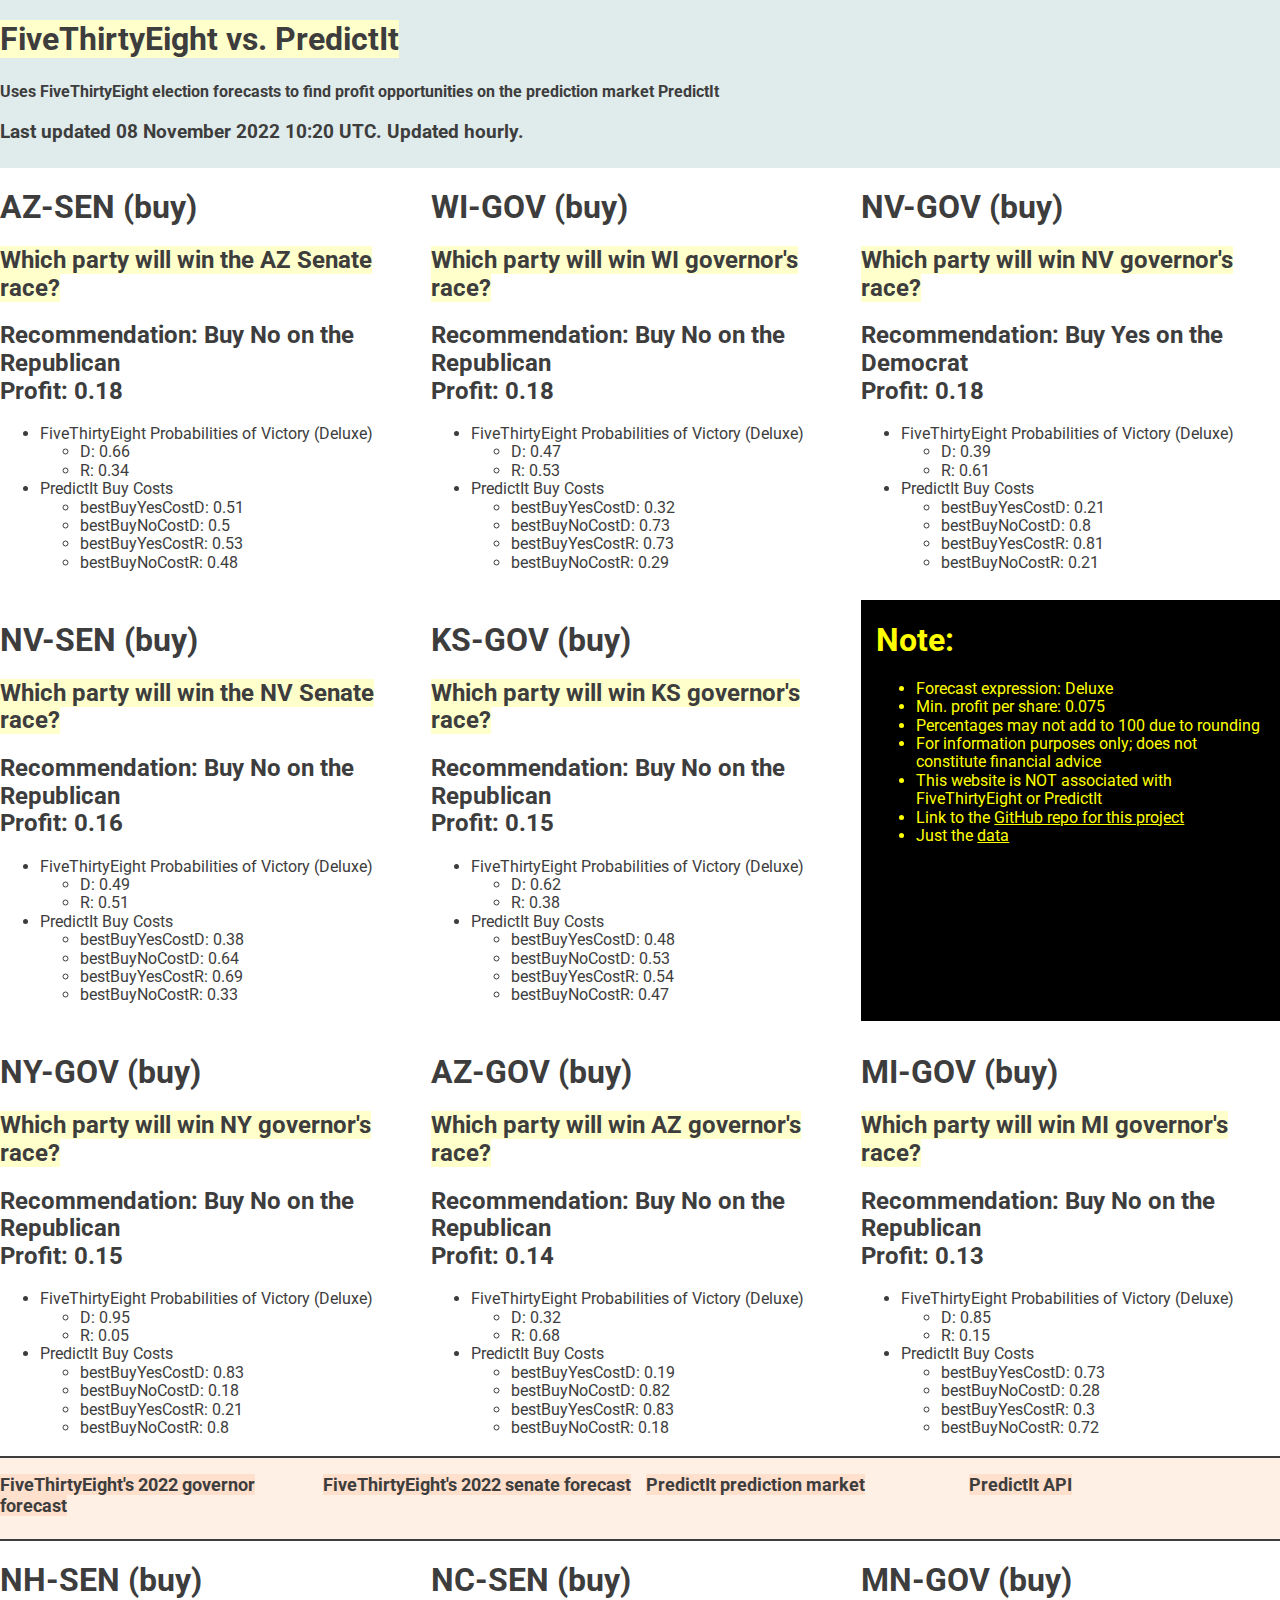
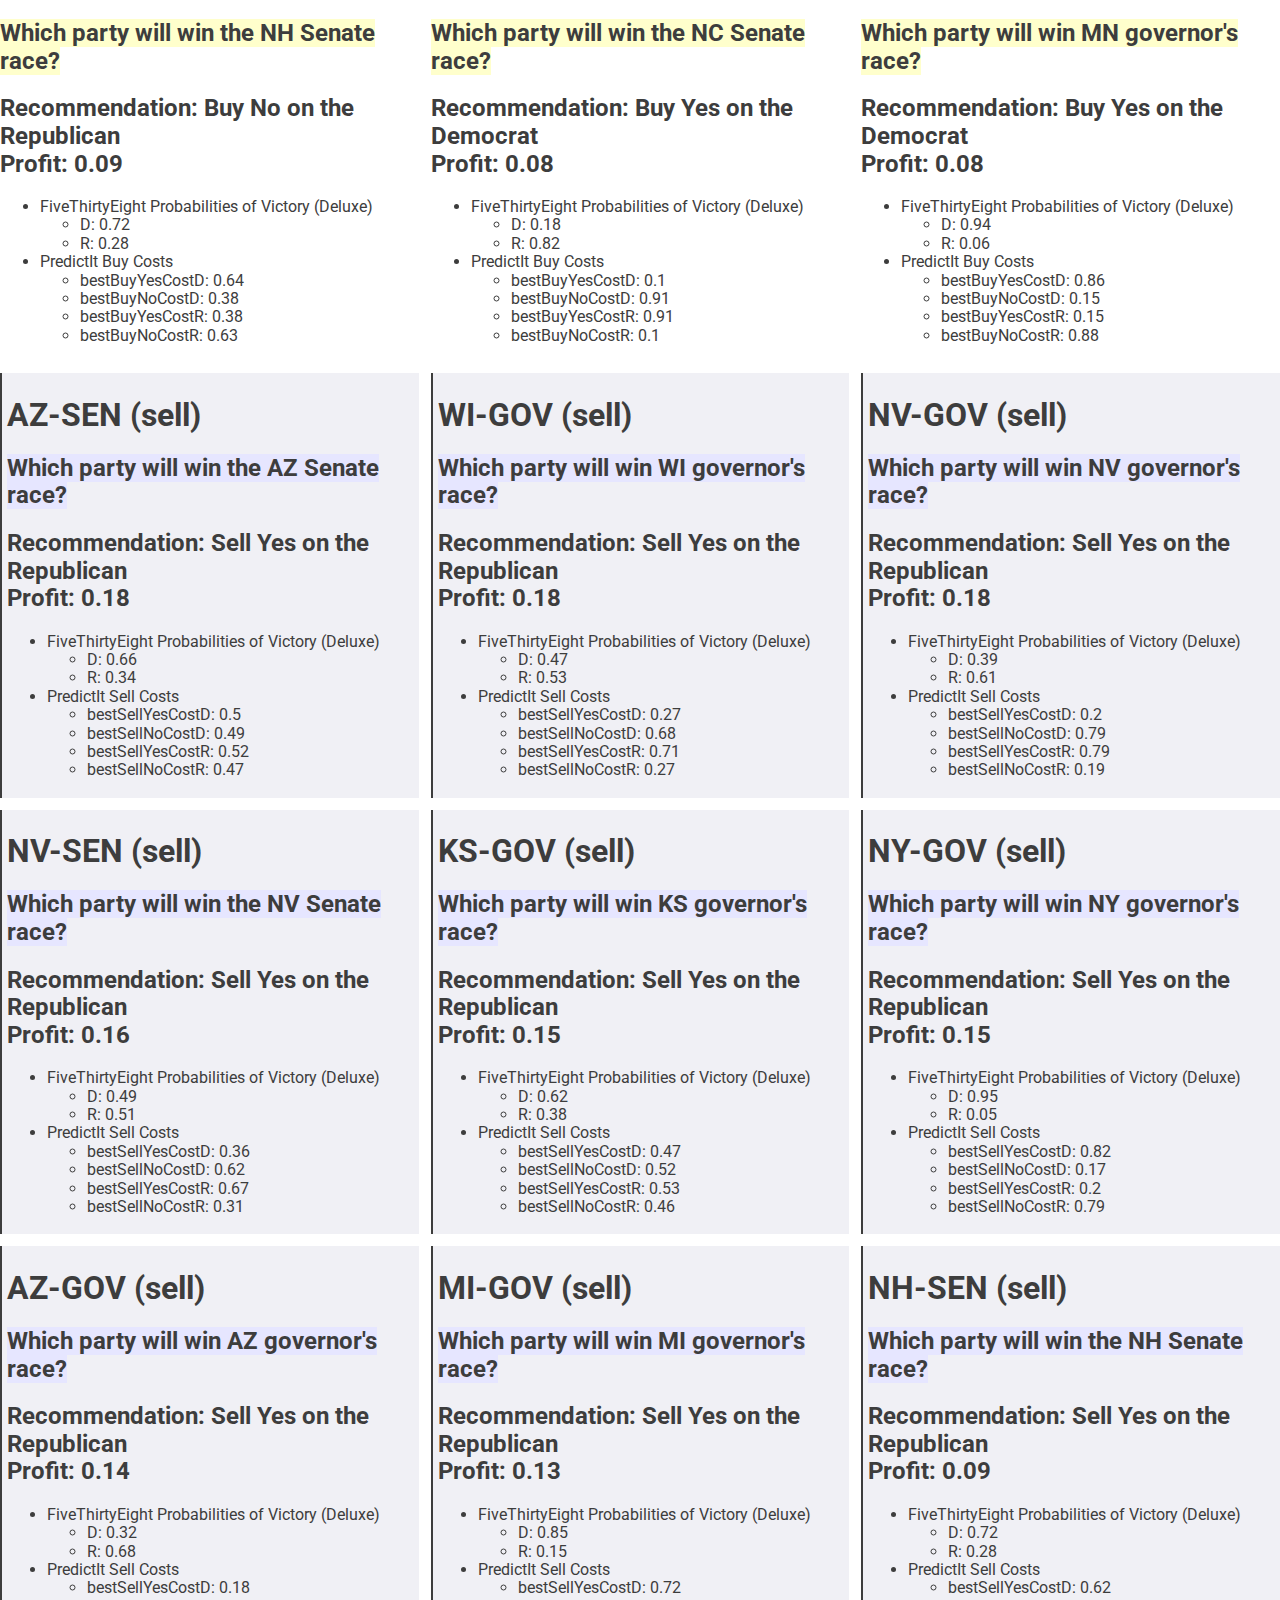
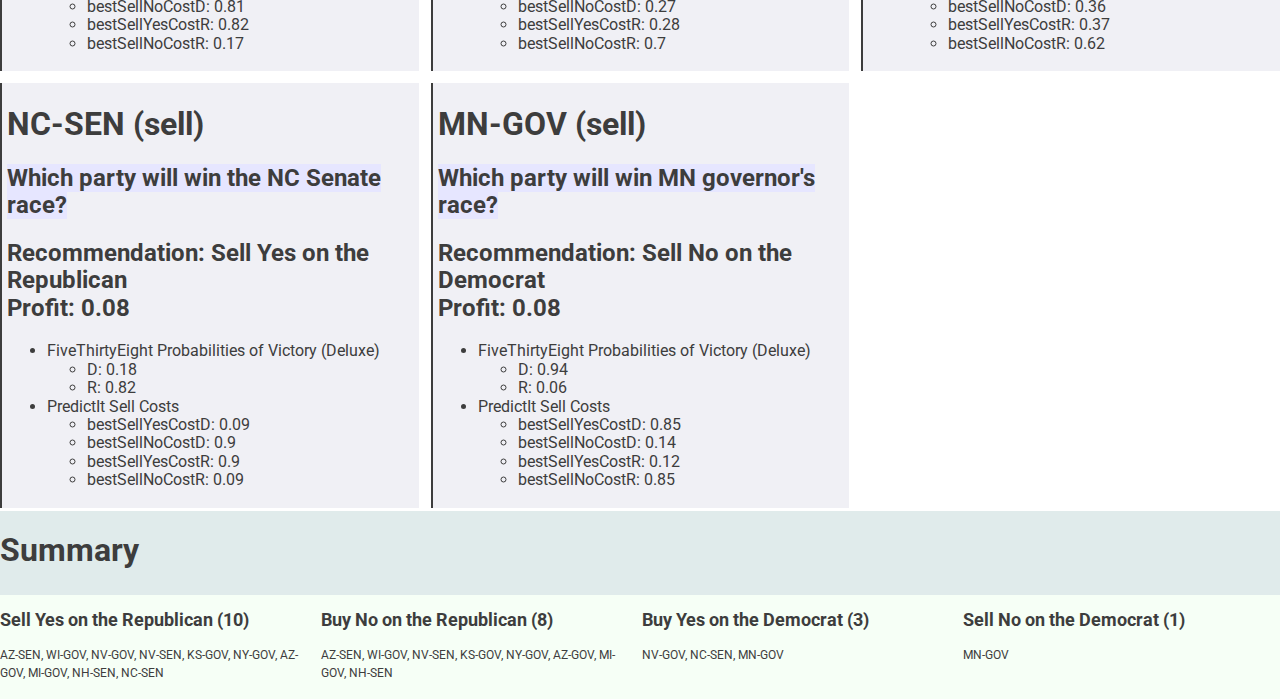
==== commit 1f901c09: "Refreshed: Tue Nov  8 10:20:10 UTC 2022" ====
--- a/index.html
+++ b/index.html
@@ -10,7 +10,7 @@
         <h1><a href="https://ankar.io/fivethirtyeight-vs-predictit">FiveThirtyEight vs. PredictIt</a></h1>
         <p><b>Uses FiveThirtyEight election forecasts to find profit opportunities on the prediction market
             PredictIt</b></p>
-        <h3>Last updated 08 November 2022 09:18 UTC. Updated hourly.</h3>
+        <h3>Last updated 08 November 2022 10:20 UTC. Updated hourly.</h3>
     </div>
 </div>
 <div class="griddefault"><div class="buydiv">
@@ -28,7 +28,7 @@
         <li>
             PredictIt Buy Costs
 <ul>
-    <li>bestBuyYesCostD: 0.52</li>
+    <li>bestBuyYesCostD: 0.51</li>
     <li>bestBuyNoCostD: 0.5</li>
     <li>bestBuyYesCostR: 0.53</li>
     <li>bestBuyNoCostR: 0.48</li>
@@ -85,7 +85,7 @@
 <div class="buydiv">
     <h1>NV-SEN (buy)</h1>
     <h2><a href="https://www.predictit.org/markets/detail/7131/Which-party-will-win-the-2022-US-Senate-election-in-Nevada">Which party will win the NV Senate race?</a></h2>
-    <h2>Recommendation: Buy No on the Republican<br>Profit: 0.17</h2>
+    <h2>Recommendation: Buy No on the Republican<br>Profit: 0.16</h2>
     <ul>
         <li>
             FiveThirtyEight Probabilities of Victory (Deluxe)
@@ -100,30 +100,30 @@
     <li>bestBuyYesCostD: 0.38</li>
     <li>bestBuyNoCostD: 0.64</li>
     <li>bestBuyYesCostR: 0.69</li>
-    <li>bestBuyNoCostR: 0.32</li>
-</ul>
-        </li>
-    </ul>
-</div>
-<div class="buydiv">
-    <h1>NY-GOV (buy)</h1>
-    <h2><a href="https://www.predictit.org/markets/detail/7837/Which-party-will-win-the-2022-New-York-gubernatorial-election">Which party will win NY governor's race?</a></h2>
+    <li>bestBuyNoCostR: 0.33</li>
+</ul>
+        </li>
+    </ul>
+</div>
+<div class="buydiv">
+    <h1>KS-GOV (buy)</h1>
+    <h2><a href="https://www.predictit.org/markets/detail/7384/Which-party-will-win-the-2022-Kansas-gubernatorial-election">Which party will win KS governor's race?</a></h2>
     <h2>Recommendation: Buy No on the Republican<br>Profit: 0.15</h2>
     <ul>
         <li>
             FiveThirtyEight Probabilities of Victory (Deluxe)
             <ul>
-                <li>D: 0.95</li>
-                <li>R: 0.05</li>
-            </ul>
-        </li>
-        <li>
-            PredictIt Buy Costs
-<ul>
-    <li>bestBuyYesCostD: 0.83</li>
-    <li>bestBuyNoCostD: 0.18</li>
-    <li>bestBuyYesCostR: 0.21</li>
-    <li>bestBuyNoCostR: 0.8</li>
+                <li>D: 0.62</li>
+                <li>R: 0.38</li>
+            </ul>
+        </li>
+        <li>
+            PredictIt Buy Costs
+<ul>
+    <li>bestBuyYesCostD: 0.48</li>
+    <li>bestBuyNoCostD: 0.53</li>
+    <li>bestBuyYesCostR: 0.54</li>
+    <li>bestBuyNoCostR: 0.47</li>
 </ul>
         </li>
     </ul>
@@ -142,6 +142,29 @@
     </ul>
 </div>
 <div class="buydiv">
+    <h1>NY-GOV (buy)</h1>
+    <h2><a href="https://www.predictit.org/markets/detail/7837/Which-party-will-win-the-2022-New-York-gubernatorial-election">Which party will win NY governor's race?</a></h2>
+    <h2>Recommendation: Buy No on the Republican<br>Profit: 0.15</h2>
+    <ul>
+        <li>
+            FiveThirtyEight Probabilities of Victory (Deluxe)
+            <ul>
+                <li>D: 0.95</li>
+                <li>R: 0.05</li>
+            </ul>
+        </li>
+        <li>
+            PredictIt Buy Costs
+<ul>
+    <li>bestBuyYesCostD: 0.83</li>
+    <li>bestBuyNoCostD: 0.18</li>
+    <li>bestBuyYesCostR: 0.21</li>
+    <li>bestBuyNoCostR: 0.8</li>
+</ul>
+        </li>
+    </ul>
+</div>
+<div class="buydiv">
     <h1>AZ-GOV (buy)</h1>
     <h2><a href="https://www.predictit.org/markets/detail/7383/Which-party-will-win-the-2022-Arizona-gubernatorial-election">Which party will win AZ governor's race?</a></h2>
     <h2>Recommendation: Buy No on the Republican<br>Profit: 0.14</h2>
@@ -165,29 +188,6 @@
     </ul>
 </div>
 <div class="buydiv">
-    <h1>KS-GOV (buy)</h1>
-    <h2><a href="https://www.predictit.org/markets/detail/7384/Which-party-will-win-the-2022-Kansas-gubernatorial-election">Which party will win KS governor's race?</a></h2>
-    <h2>Recommendation: Buy Yes on the Democrat<br>Profit: 0.14</h2>
-    <ul>
-        <li>
-            FiveThirtyEight Probabilities of Victory (Deluxe)
-            <ul>
-                <li>D: 0.62</li>
-                <li>R: 0.38</li>
-            </ul>
-        </li>
-        <li>
-            PredictIt Buy Costs
-<ul>
-    <li>bestBuyYesCostD: 0.48</li>
-    <li>bestBuyNoCostD: 0.53</li>
-    <li>bestBuyYesCostR: 0.53</li>
-    <li>bestBuyNoCostR: 0.48</li>
-</ul>
-        </li>
-    </ul>
-</div>
-<div class="buydiv">
     <h1>MI-GOV (buy)</h1>
     <h2><a href="https://www.predictit.org/markets/detail/7377/Which-party-will-win-the-2022-Michigan-gubernatorial-election">Which party will win MI governor's race?</a></h2>
     <h2>Recommendation: Buy No on the Republican<br>Profit: 0.13</h2>
@@ -202,8 +202,8 @@
         <li>
             PredictIt Buy Costs
 <ul>
-    <li>bestBuyYesCostD: 0.75</li>
-    <li>bestBuyNoCostD: 0.27</li>
+    <li>bestBuyYesCostD: 0.73</li>
+    <li>bestBuyNoCostD: 0.28</li>
     <li>bestBuyYesCostR: 0.3</li>
     <li>bestBuyNoCostR: 0.72</li>
 </ul>
@@ -311,7 +311,7 @@
             PredictIt Sell Costs
 <ul>
     <li>bestSellYesCostD: 0.5</li>
-    <li>bestSellNoCostD: 0.48</li>
+    <li>bestSellNoCostD: 0.49</li>
     <li>bestSellYesCostR: 0.52</li>
     <li>bestSellNoCostR: 0.47</li>
 </ul>
@@ -367,7 +367,7 @@
 <div class="selldiv">
     <h1>NV-SEN (sell)</h1>
     <h2><a href="https://www.predictit.org/markets/detail/7131/Which-party-will-win-the-2022-US-Senate-election-in-Nevada">Which party will win the NV Senate race?</a></h2>
-    <h2>Recommendation: Sell Yes on the Republican<br>Profit: 0.17</h2>
+    <h2>Recommendation: Sell Yes on the Republican<br>Profit: 0.16</h2>
     <ul>
         <li>
             FiveThirtyEight Probabilities of Victory (Deluxe)
@@ -381,8 +381,31 @@
 <ul>
     <li>bestSellYesCostD: 0.36</li>
     <li>bestSellNoCostD: 0.62</li>
-    <li>bestSellYesCostR: 0.68</li>
+    <li>bestSellYesCostR: 0.67</li>
     <li>bestSellNoCostR: 0.31</li>
+</ul>
+        </li>
+    </ul>
+</div>
+<div class="selldiv">
+    <h1>KS-GOV (sell)</h1>
+    <h2><a href="https://www.predictit.org/markets/detail/7384/Which-party-will-win-the-2022-Kansas-gubernatorial-election">Which party will win KS governor's race?</a></h2>
+    <h2>Recommendation: Sell Yes on the Republican<br>Profit: 0.15</h2>
+    <ul>
+        <li>
+            FiveThirtyEight Probabilities of Victory (Deluxe)
+            <ul>
+                <li>D: 0.62</li>
+                <li>R: 0.38</li>
+            </ul>
+        </li>
+        <li>
+            PredictIt Sell Costs
+<ul>
+    <li>bestSellYesCostD: 0.47</li>
+    <li>bestSellNoCostD: 0.52</li>
+    <li>bestSellYesCostR: 0.53</li>
+    <li>bestSellNoCostR: 0.46</li>
 </ul>
         </li>
     </ul>
@@ -434,29 +457,6 @@
     </ul>
 </div>
 <div class="selldiv">
-    <h1>KS-GOV (sell)</h1>
-    <h2><a href="https://www.predictit.org/markets/detail/7384/Which-party-will-win-the-2022-Kansas-gubernatorial-election">Which party will win KS governor's race?</a></h2>
-    <h2>Recommendation: Sell Yes on the Republican<br>Profit: 0.14</h2>
-    <ul>
-        <li>
-            FiveThirtyEight Probabilities of Victory (Deluxe)
-            <ul>
-                <li>D: 0.62</li>
-                <li>R: 0.38</li>
-            </ul>
-        </li>
-        <li>
-            PredictIt Sell Costs
-<ul>
-    <li>bestSellYesCostD: 0.47</li>
-    <li>bestSellNoCostD: 0.52</li>
-    <li>bestSellYesCostR: 0.52</li>
-    <li>bestSellNoCostR: 0.47</li>
-</ul>
-        </li>
-    </ul>
-</div>
-<div class="selldiv">
     <h1>MI-GOV (sell)</h1>
     <h2><a href="https://www.predictit.org/markets/detail/7377/Which-party-will-win-the-2022-Michigan-gubernatorial-election">Which party will win MI governor's race?</a></h2>
     <h2>Recommendation: Sell Yes on the Republican<br>Profit: 0.13</h2>
@@ -471,8 +471,8 @@
         <li>
             PredictIt Sell Costs
 <ul>
-    <li>bestSellYesCostD: 0.73</li>
-    <li>bestSellNoCostD: 0.25</li>
+    <li>bestSellYesCostD: 0.72</li>
+    <li>bestSellNoCostD: 0.27</li>
     <li>bestSellYesCostR: 0.28</li>
     <li>bestSellNoCostR: 0.7</li>
 </ul>
@@ -556,15 +556,15 @@
 <div class="gridfooter">
     <div class="innerdiv">
     <h2>Sell Yes on the Republican (10)</h2>
-    <p>AZ-SEN, WI-GOV, NV-GOV, NV-SEN, NY-GOV, AZ-GOV, KS-GOV, MI-GOV, NH-SEN, NC-SEN</p>
+    <p>AZ-SEN, WI-GOV, NV-GOV, NV-SEN, KS-GOV, NY-GOV, AZ-GOV, MI-GOV, NH-SEN, NC-SEN</p>
 </div>
 <div class="innerdiv">
-    <h2>Buy No on the Republican (7)</h2>
-    <p>AZ-SEN, WI-GOV, NV-SEN, NY-GOV, AZ-GOV, MI-GOV, NH-SEN</p>
+    <h2>Buy No on the Republican (8)</h2>
+    <p>AZ-SEN, WI-GOV, NV-SEN, KS-GOV, NY-GOV, AZ-GOV, MI-GOV, NH-SEN</p>
 </div>
 <div class="innerdiv">
-    <h2>Buy Yes on the Democrat (4)</h2>
-    <p>NV-GOV, KS-GOV, NC-SEN, MN-GOV</p>
+    <h2>Buy Yes on the Democrat (3)</h2>
+    <p>NV-GOV, NC-SEN, MN-GOV</p>
 </div>
 <div class="innerdiv">
     <h2>Sell No on the Democrat (1)</h2>
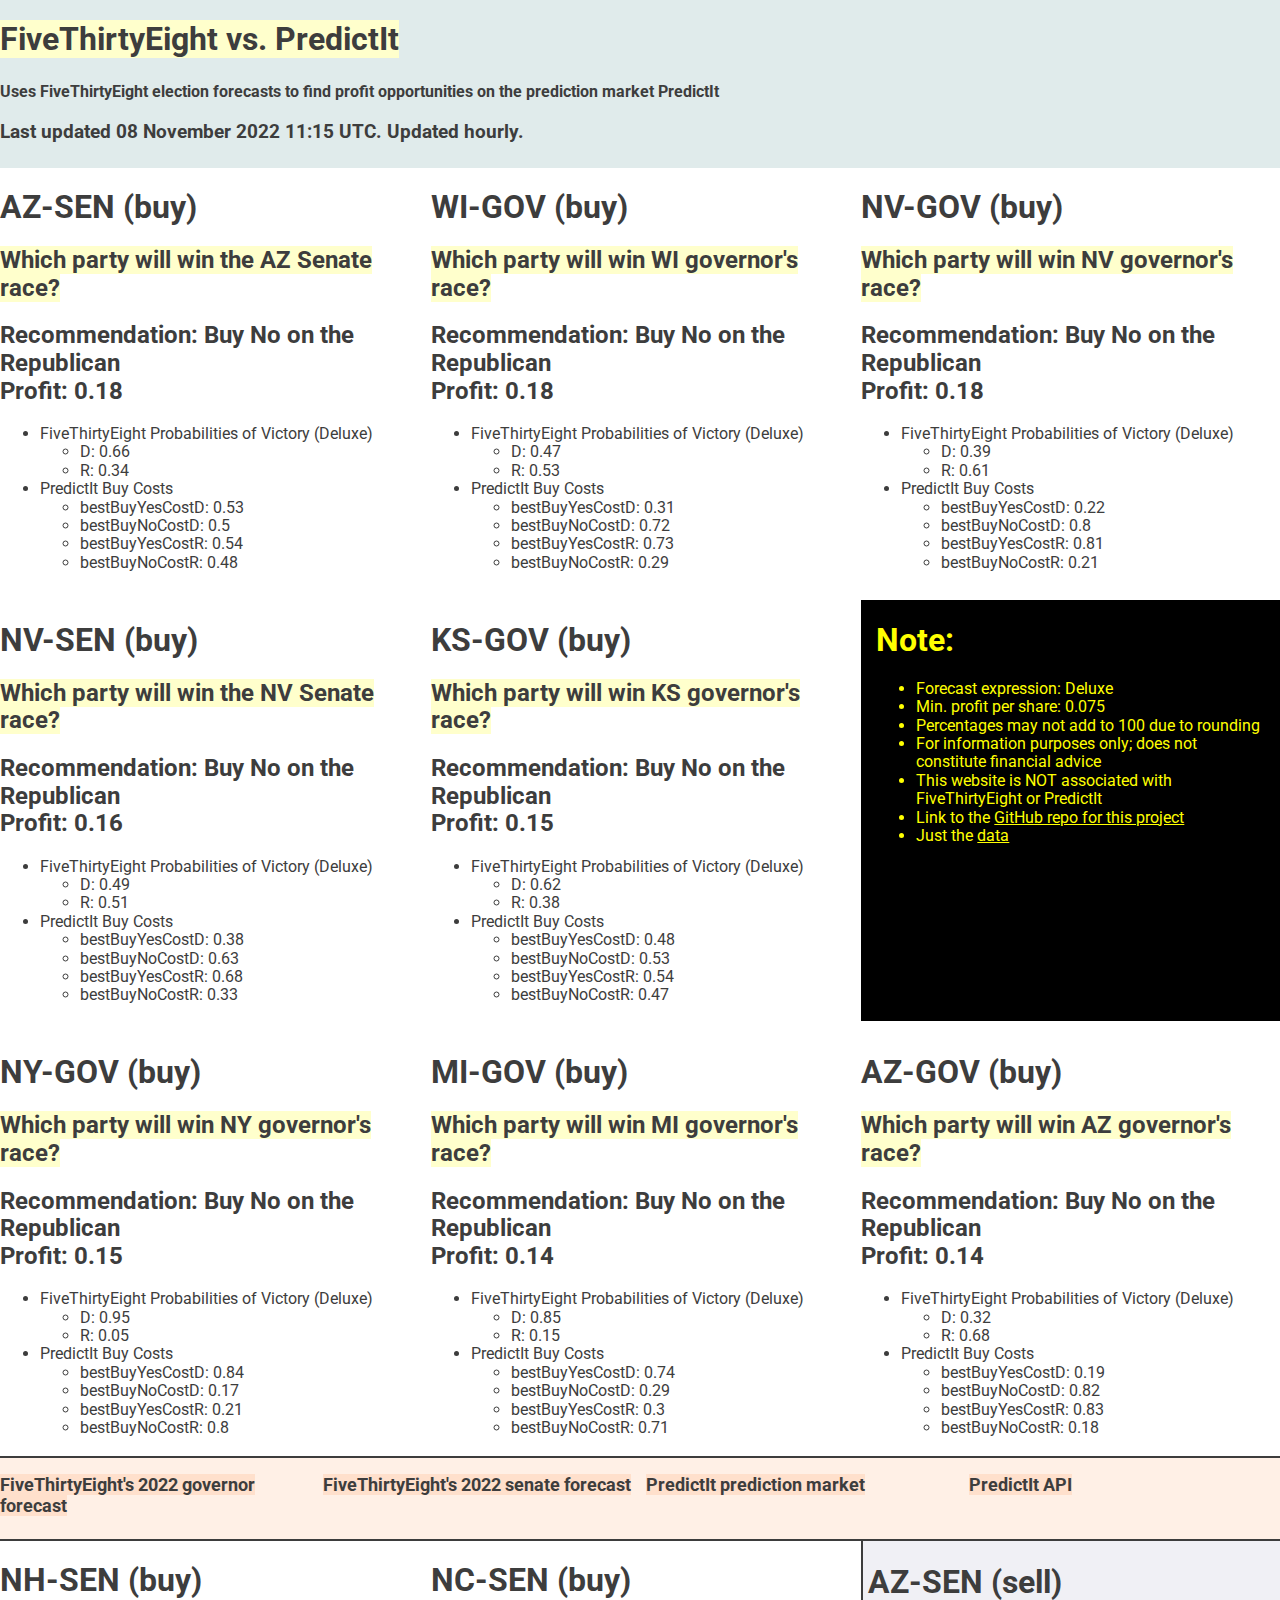
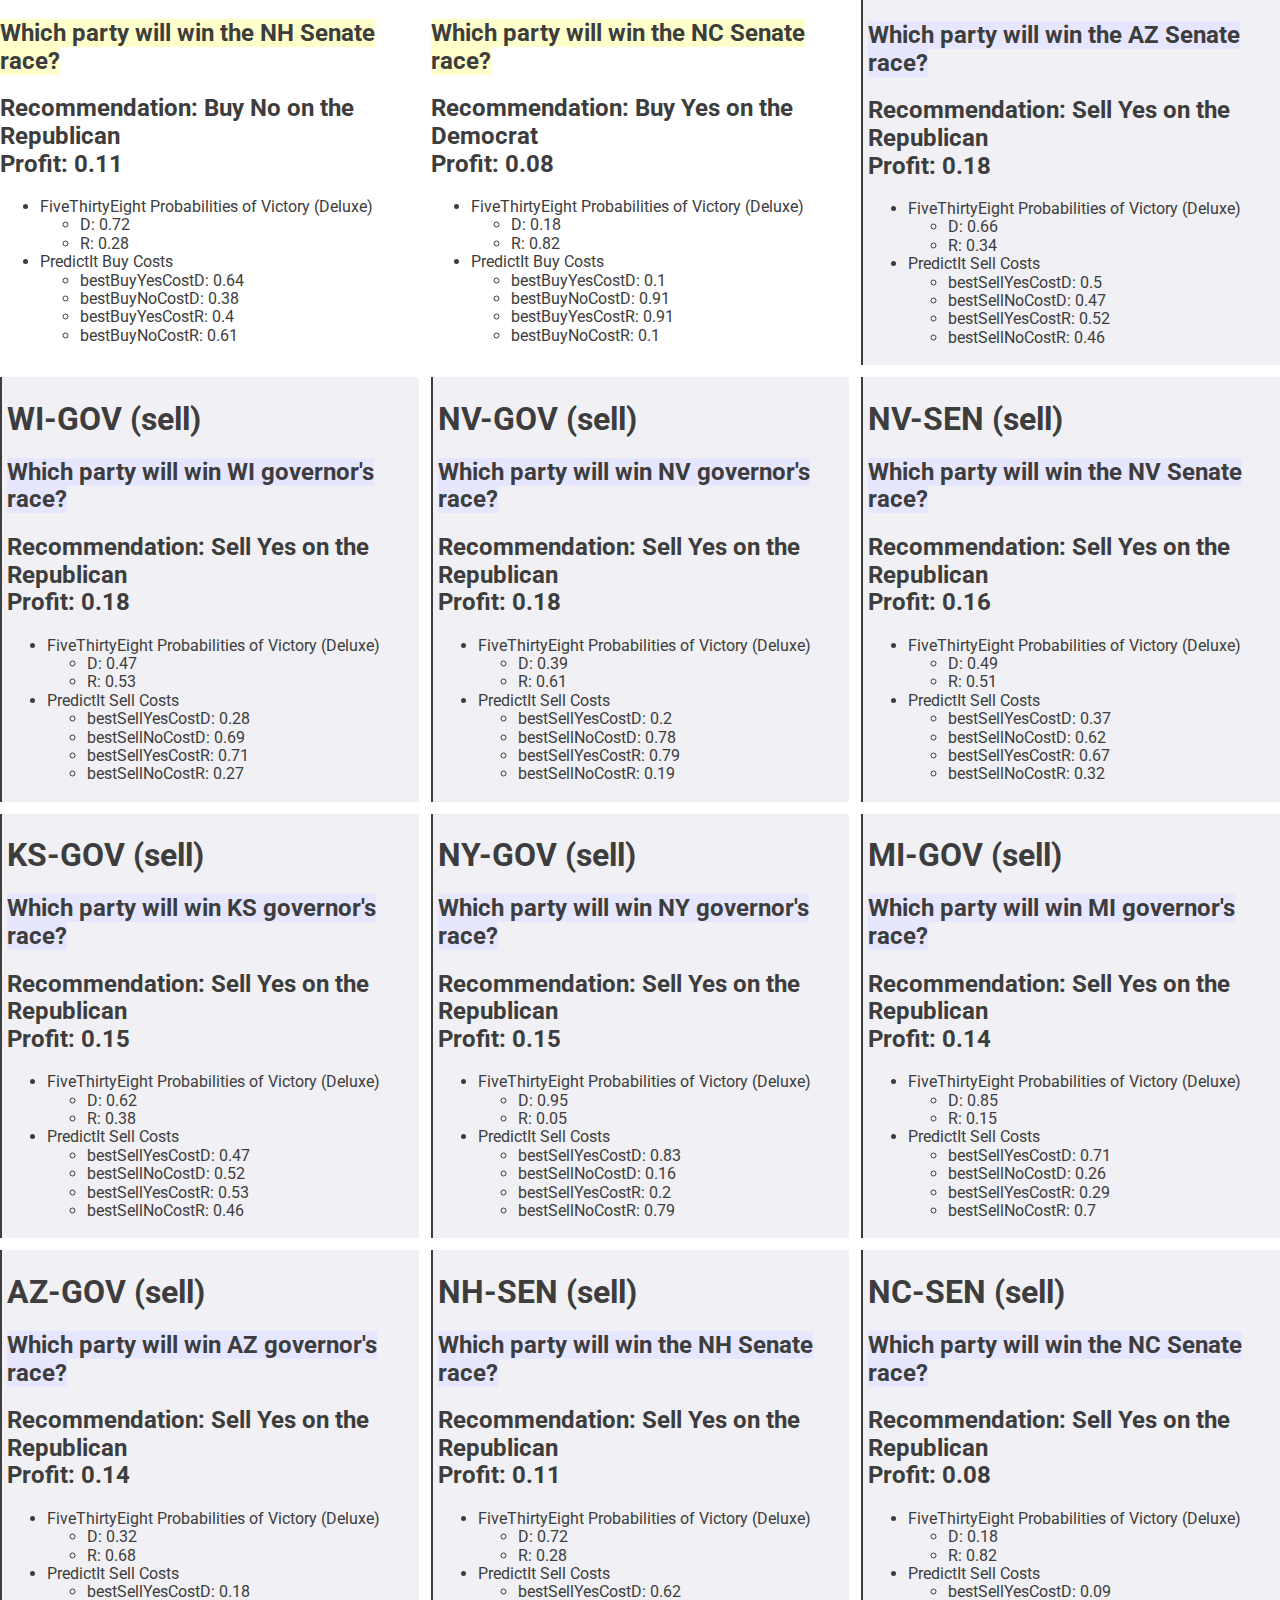
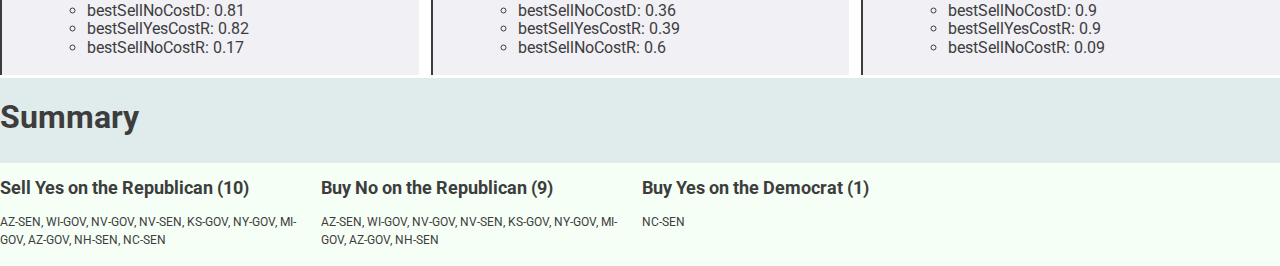
==== commit ab655e23: "Refreshed: Tue Nov  8 11:15:08 UTC 2022" ====
--- a/index.html
+++ b/index.html
@@ -10,7 +10,7 @@
         <h1><a href="https://ankar.io/fivethirtyeight-vs-predictit">FiveThirtyEight vs. PredictIt</a></h1>
         <p><b>Uses FiveThirtyEight election forecasts to find profit opportunities on the prediction market
             PredictIt</b></p>
-        <h3>Last updated 08 November 2022 10:20 UTC. Updated hourly.</h3>
+        <h3>Last updated 08 November 2022 11:15 UTC. Updated hourly.</h3>
     </div>
 </div>
 <div class="griddefault"><div class="buydiv">
@@ -28,9 +28,9 @@
         <li>
             PredictIt Buy Costs
 <ul>
-    <li>bestBuyYesCostD: 0.51</li>
+    <li>bestBuyYesCostD: 0.53</li>
     <li>bestBuyNoCostD: 0.5</li>
-    <li>bestBuyYesCostR: 0.53</li>
+    <li>bestBuyYesCostR: 0.54</li>
     <li>bestBuyNoCostR: 0.48</li>
 </ul>
         </li>
@@ -51,8 +51,8 @@
         <li>
             PredictIt Buy Costs
 <ul>
-    <li>bestBuyYesCostD: 0.32</li>
-    <li>bestBuyNoCostD: 0.73</li>
+    <li>bestBuyYesCostD: 0.31</li>
+    <li>bestBuyNoCostD: 0.72</li>
     <li>bestBuyYesCostR: 0.73</li>
     <li>bestBuyNoCostR: 0.29</li>
 </ul>
@@ -62,7 +62,7 @@
 <div class="buydiv">
     <h1>NV-GOV (buy)</h1>
     <h2><a href="https://www.predictit.org/markets/detail/7391/Which-party-will-win-the-2022-Nevada-gubernatorial-election">Which party will win NV governor's race?</a></h2>
-    <h2>Recommendation: Buy Yes on the Democrat<br>Profit: 0.18</h2>
+    <h2>Recommendation: Buy No on the Republican<br>Profit: 0.18</h2>
     <ul>
         <li>
             FiveThirtyEight Probabilities of Victory (Deluxe)
@@ -74,7 +74,7 @@
         <li>
             PredictIt Buy Costs
 <ul>
-    <li>bestBuyYesCostD: 0.21</li>
+    <li>bestBuyYesCostD: 0.22</li>
     <li>bestBuyNoCostD: 0.8</li>
     <li>bestBuyYesCostR: 0.81</li>
     <li>bestBuyNoCostR: 0.21</li>
@@ -98,8 +98,8 @@
             PredictIt Buy Costs
 <ul>
     <li>bestBuyYesCostD: 0.38</li>
-    <li>bestBuyNoCostD: 0.64</li>
-    <li>bestBuyYesCostR: 0.69</li>
+    <li>bestBuyNoCostD: 0.63</li>
+    <li>bestBuyYesCostR: 0.68</li>
     <li>bestBuyNoCostR: 0.33</li>
 </ul>
         </li>
@@ -156,10 +156,33 @@
         <li>
             PredictIt Buy Costs
 <ul>
-    <li>bestBuyYesCostD: 0.83</li>
-    <li>bestBuyNoCostD: 0.18</li>
+    <li>bestBuyYesCostD: 0.84</li>
+    <li>bestBuyNoCostD: 0.17</li>
     <li>bestBuyYesCostR: 0.21</li>
     <li>bestBuyNoCostR: 0.8</li>
+</ul>
+        </li>
+    </ul>
+</div>
+<div class="buydiv">
+    <h1>MI-GOV (buy)</h1>
+    <h2><a href="https://www.predictit.org/markets/detail/7377/Which-party-will-win-the-2022-Michigan-gubernatorial-election">Which party will win MI governor's race?</a></h2>
+    <h2>Recommendation: Buy No on the Republican<br>Profit: 0.14</h2>
+    <ul>
+        <li>
+            FiveThirtyEight Probabilities of Victory (Deluxe)
+            <ul>
+                <li>D: 0.85</li>
+                <li>R: 0.15</li>
+            </ul>
+        </li>
+        <li>
+            PredictIt Buy Costs
+<ul>
+    <li>bestBuyYesCostD: 0.74</li>
+    <li>bestBuyNoCostD: 0.29</li>
+    <li>bestBuyYesCostR: 0.3</li>
+    <li>bestBuyNoCostR: 0.71</li>
 </ul>
         </li>
     </ul>
@@ -183,29 +206,6 @@
     <li>bestBuyNoCostD: 0.82</li>
     <li>bestBuyYesCostR: 0.83</li>
     <li>bestBuyNoCostR: 0.18</li>
-</ul>
-        </li>
-    </ul>
-</div>
-<div class="buydiv">
-    <h1>MI-GOV (buy)</h1>
-    <h2><a href="https://www.predictit.org/markets/detail/7377/Which-party-will-win-the-2022-Michigan-gubernatorial-election">Which party will win MI governor's race?</a></h2>
-    <h2>Recommendation: Buy No on the Republican<br>Profit: 0.13</h2>
-    <ul>
-        <li>
-            FiveThirtyEight Probabilities of Victory (Deluxe)
-            <ul>
-                <li>D: 0.85</li>
-                <li>R: 0.15</li>
-            </ul>
-        </li>
-        <li>
-            PredictIt Buy Costs
-<ul>
-    <li>bestBuyYesCostD: 0.73</li>
-    <li>bestBuyNoCostD: 0.28</li>
-    <li>bestBuyYesCostR: 0.3</li>
-    <li>bestBuyNoCostR: 0.72</li>
 </ul>
         </li>
     </ul>
@@ -229,7 +229,7 @@
 <div class="griddefault"><div class="buydiv">
     <h1>NH-SEN (buy)</h1>
     <h2><a href="https://www.predictit.org/markets/detail/7130/Which-party-will-win-the-2022-US-Senate-election-in-New-Hampshire">Which party will win the NH Senate race?</a></h2>
-    <h2>Recommendation: Buy No on the Republican<br>Profit: 0.09</h2>
+    <h2>Recommendation: Buy No on the Republican<br>Profit: 0.11</h2>
     <ul>
         <li>
             FiveThirtyEight Probabilities of Victory (Deluxe)
@@ -243,8 +243,8 @@
 <ul>
     <li>bestBuyYesCostD: 0.64</li>
     <li>bestBuyNoCostD: 0.38</li>
-    <li>bestBuyYesCostR: 0.38</li>
-    <li>bestBuyNoCostR: 0.63</li>
+    <li>bestBuyYesCostR: 0.4</li>
+    <li>bestBuyNoCostR: 0.61</li>
 </ul>
         </li>
     </ul>
@@ -272,29 +272,6 @@
         </li>
     </ul>
 </div>
-<div class="buydiv">
-    <h1>MN-GOV (buy)</h1>
-    <h2><a href="https://www.predictit.org/markets/detail/7576/Which-party-will-win-the-2022-Minnesota-gubernatorial-election">Which party will win MN governor's race?</a></h2>
-    <h2>Recommendation: Buy Yes on the Democrat<br>Profit: 0.08</h2>
-    <ul>
-        <li>
-            FiveThirtyEight Probabilities of Victory (Deluxe)
-            <ul>
-                <li>D: 0.94</li>
-                <li>R: 0.06</li>
-            </ul>
-        </li>
-        <li>
-            PredictIt Buy Costs
-<ul>
-    <li>bestBuyYesCostD: 0.86</li>
-    <li>bestBuyNoCostD: 0.15</li>
-    <li>bestBuyYesCostR: 0.15</li>
-    <li>bestBuyNoCostR: 0.88</li>
-</ul>
-        </li>
-    </ul>
-</div>
 <div class="selldiv">
     <h1>AZ-SEN (sell)</h1>
     <h2><a href="https://www.predictit.org/markets/detail/7112/Which-party-will-win-the-2022-US-Senate-election-in-Arizona">Which party will win the AZ Senate race?</a></h2>
@@ -311,9 +288,9 @@
             PredictIt Sell Costs
 <ul>
     <li>bestSellYesCostD: 0.5</li>
-    <li>bestSellNoCostD: 0.49</li>
+    <li>bestSellNoCostD: 0.47</li>
     <li>bestSellYesCostR: 0.52</li>
-    <li>bestSellNoCostR: 0.47</li>
+    <li>bestSellNoCostR: 0.46</li>
 </ul>
         </li>
     </ul>
@@ -333,8 +310,8 @@
         <li>
             PredictIt Sell Costs
 <ul>
-    <li>bestSellYesCostD: 0.27</li>
-    <li>bestSellNoCostD: 0.68</li>
+    <li>bestSellYesCostD: 0.28</li>
+    <li>bestSellNoCostD: 0.69</li>
     <li>bestSellYesCostR: 0.71</li>
     <li>bestSellNoCostR: 0.27</li>
 </ul>
@@ -357,7 +334,7 @@
             PredictIt Sell Costs
 <ul>
     <li>bestSellYesCostD: 0.2</li>
-    <li>bestSellNoCostD: 0.79</li>
+    <li>bestSellNoCostD: 0.78</li>
     <li>bestSellYesCostR: 0.79</li>
     <li>bestSellNoCostR: 0.19</li>
 </ul>
@@ -379,10 +356,10 @@
         <li>
             PredictIt Sell Costs
 <ul>
-    <li>bestSellYesCostD: 0.36</li>
+    <li>bestSellYesCostD: 0.37</li>
     <li>bestSellNoCostD: 0.62</li>
     <li>bestSellYesCostR: 0.67</li>
-    <li>bestSellNoCostR: 0.31</li>
+    <li>bestSellNoCostR: 0.32</li>
 </ul>
         </li>
     </ul>
@@ -425,10 +402,33 @@
         <li>
             PredictIt Sell Costs
 <ul>
-    <li>bestSellYesCostD: 0.82</li>
-    <li>bestSellNoCostD: 0.17</li>
+    <li>bestSellYesCostD: 0.83</li>
+    <li>bestSellNoCostD: 0.16</li>
     <li>bestSellYesCostR: 0.2</li>
     <li>bestSellNoCostR: 0.79</li>
+</ul>
+        </li>
+    </ul>
+</div>
+<div class="selldiv">
+    <h1>MI-GOV (sell)</h1>
+    <h2><a href="https://www.predictit.org/markets/detail/7377/Which-party-will-win-the-2022-Michigan-gubernatorial-election">Which party will win MI governor's race?</a></h2>
+    <h2>Recommendation: Sell Yes on the Republican<br>Profit: 0.14</h2>
+    <ul>
+        <li>
+            FiveThirtyEight Probabilities of Victory (Deluxe)
+            <ul>
+                <li>D: 0.85</li>
+                <li>R: 0.15</li>
+            </ul>
+        </li>
+        <li>
+            PredictIt Sell Costs
+<ul>
+    <li>bestSellYesCostD: 0.71</li>
+    <li>bestSellNoCostD: 0.26</li>
+    <li>bestSellYesCostR: 0.29</li>
+    <li>bestSellNoCostR: 0.7</li>
 </ul>
         </li>
     </ul>
@@ -457,32 +457,9 @@
     </ul>
 </div>
 <div class="selldiv">
-    <h1>MI-GOV (sell)</h1>
-    <h2><a href="https://www.predictit.org/markets/detail/7377/Which-party-will-win-the-2022-Michigan-gubernatorial-election">Which party will win MI governor's race?</a></h2>
-    <h2>Recommendation: Sell Yes on the Republican<br>Profit: 0.13</h2>
-    <ul>
-        <li>
-            FiveThirtyEight Probabilities of Victory (Deluxe)
-            <ul>
-                <li>D: 0.85</li>
-                <li>R: 0.15</li>
-            </ul>
-        </li>
-        <li>
-            PredictIt Sell Costs
-<ul>
-    <li>bestSellYesCostD: 0.72</li>
-    <li>bestSellNoCostD: 0.27</li>
-    <li>bestSellYesCostR: 0.28</li>
-    <li>bestSellNoCostR: 0.7</li>
-</ul>
-        </li>
-    </ul>
-</div>
-<div class="selldiv">
     <h1>NH-SEN (sell)</h1>
     <h2><a href="https://www.predictit.org/markets/detail/7130/Which-party-will-win-the-2022-US-Senate-election-in-New-Hampshire">Which party will win the NH Senate race?</a></h2>
-    <h2>Recommendation: Sell Yes on the Republican<br>Profit: 0.09</h2>
+    <h2>Recommendation: Sell Yes on the Republican<br>Profit: 0.11</h2>
     <ul>
         <li>
             FiveThirtyEight Probabilities of Victory (Deluxe)
@@ -496,8 +473,8 @@
 <ul>
     <li>bestSellYesCostD: 0.62</li>
     <li>bestSellNoCostD: 0.36</li>
-    <li>bestSellYesCostR: 0.37</li>
-    <li>bestSellNoCostR: 0.62</li>
+    <li>bestSellYesCostR: 0.39</li>
+    <li>bestSellNoCostR: 0.6</li>
 </ul>
         </li>
     </ul>
@@ -521,29 +498,6 @@
     <li>bestSellNoCostD: 0.9</li>
     <li>bestSellYesCostR: 0.9</li>
     <li>bestSellNoCostR: 0.09</li>
-</ul>
-        </li>
-    </ul>
-</div>
-<div class="selldiv">
-    <h1>MN-GOV (sell)</h1>
-    <h2><a href="https://www.predictit.org/markets/detail/7576/Which-party-will-win-the-2022-Minnesota-gubernatorial-election">Which party will win MN governor's race?</a></h2>
-    <h2>Recommendation: Sell No on the Democrat<br>Profit: 0.08</h2>
-    <ul>
-        <li>
-            FiveThirtyEight Probabilities of Victory (Deluxe)
-            <ul>
-                <li>D: 0.94</li>
-                <li>R: 0.06</li>
-            </ul>
-        </li>
-        <li>
-            PredictIt Sell Costs
-<ul>
-    <li>bestSellYesCostD: 0.85</li>
-    <li>bestSellNoCostD: 0.14</li>
-    <li>bestSellYesCostR: 0.12</li>
-    <li>bestSellNoCostR: 0.85</li>
 </ul>
         </li>
     </ul>
@@ -556,19 +510,15 @@
 <div class="gridfooter">
     <div class="innerdiv">
     <h2>Sell Yes on the Republican (10)</h2>
-    <p>AZ-SEN, WI-GOV, NV-GOV, NV-SEN, KS-GOV, NY-GOV, AZ-GOV, MI-GOV, NH-SEN, NC-SEN</p>
+    <p>AZ-SEN, WI-GOV, NV-GOV, NV-SEN, KS-GOV, NY-GOV, MI-GOV, AZ-GOV, NH-SEN, NC-SEN</p>
 </div>
 <div class="innerdiv">
-    <h2>Buy No on the Republican (8)</h2>
-    <p>AZ-SEN, WI-GOV, NV-SEN, KS-GOV, NY-GOV, AZ-GOV, MI-GOV, NH-SEN</p>
+    <h2>Buy No on the Republican (9)</h2>
+    <p>AZ-SEN, WI-GOV, NV-GOV, NV-SEN, KS-GOV, NY-GOV, MI-GOV, AZ-GOV, NH-SEN</p>
 </div>
 <div class="innerdiv">
-    <h2>Buy Yes on the Democrat (3)</h2>
-    <p>NV-GOV, NC-SEN, MN-GOV</p>
-</div>
-<div class="innerdiv">
-    <h2>Sell No on the Democrat (1)</h2>
-    <p>MN-GOV</p>
+    <h2>Buy Yes on the Democrat (1)</h2>
+    <p>NC-SEN</p>
 </div>
 </div>
 </body>
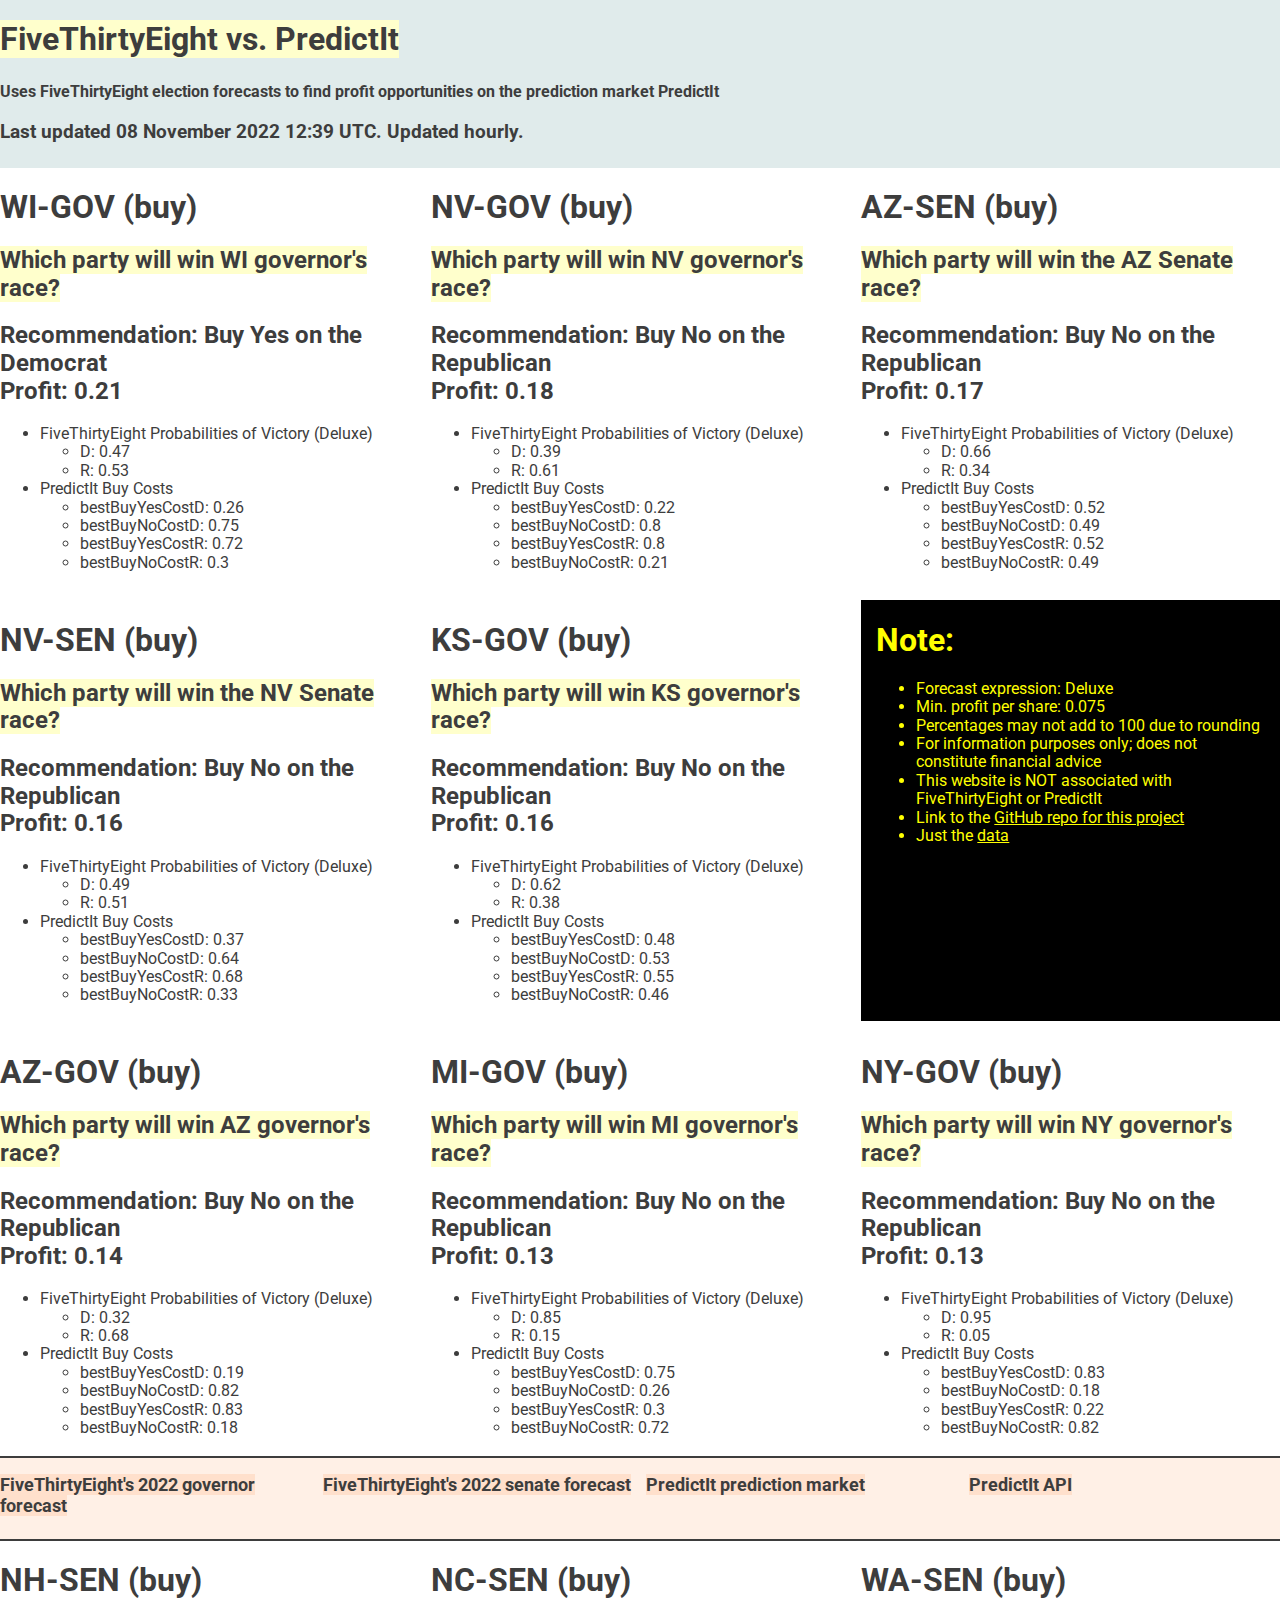
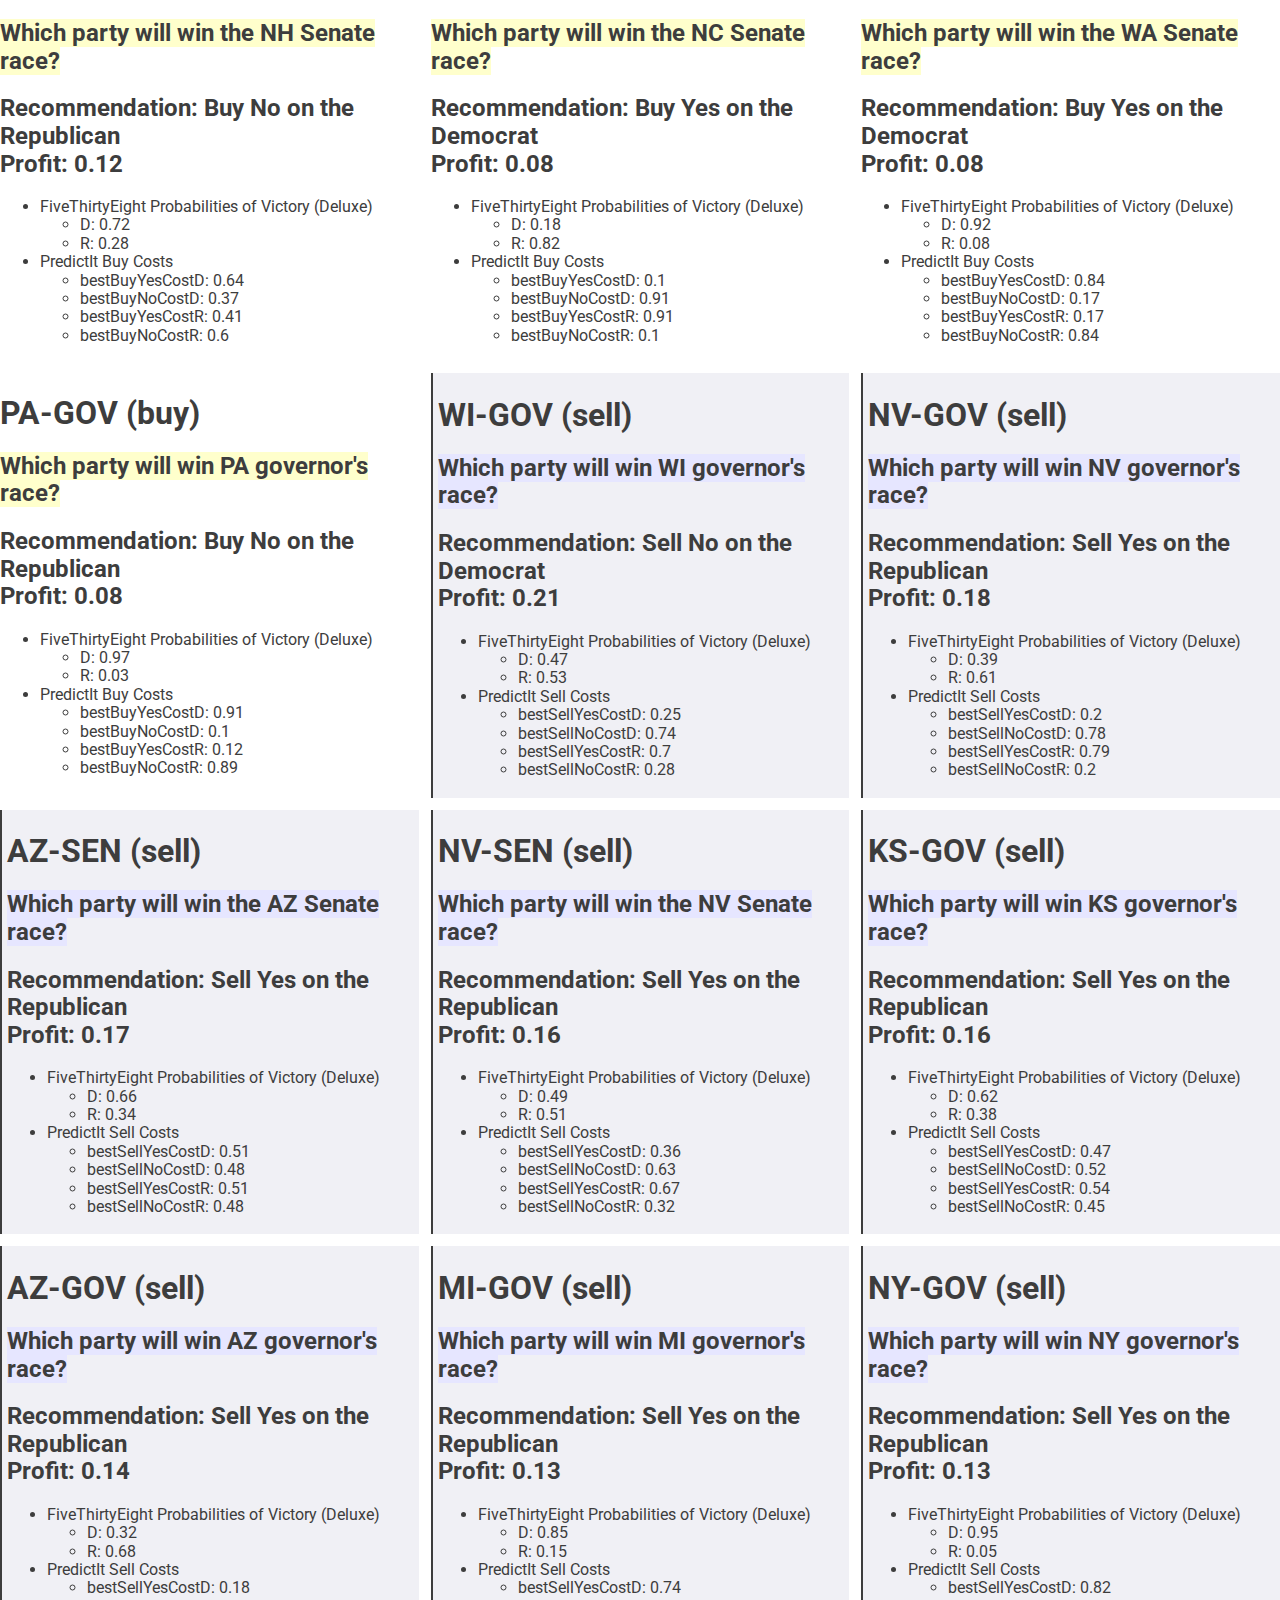
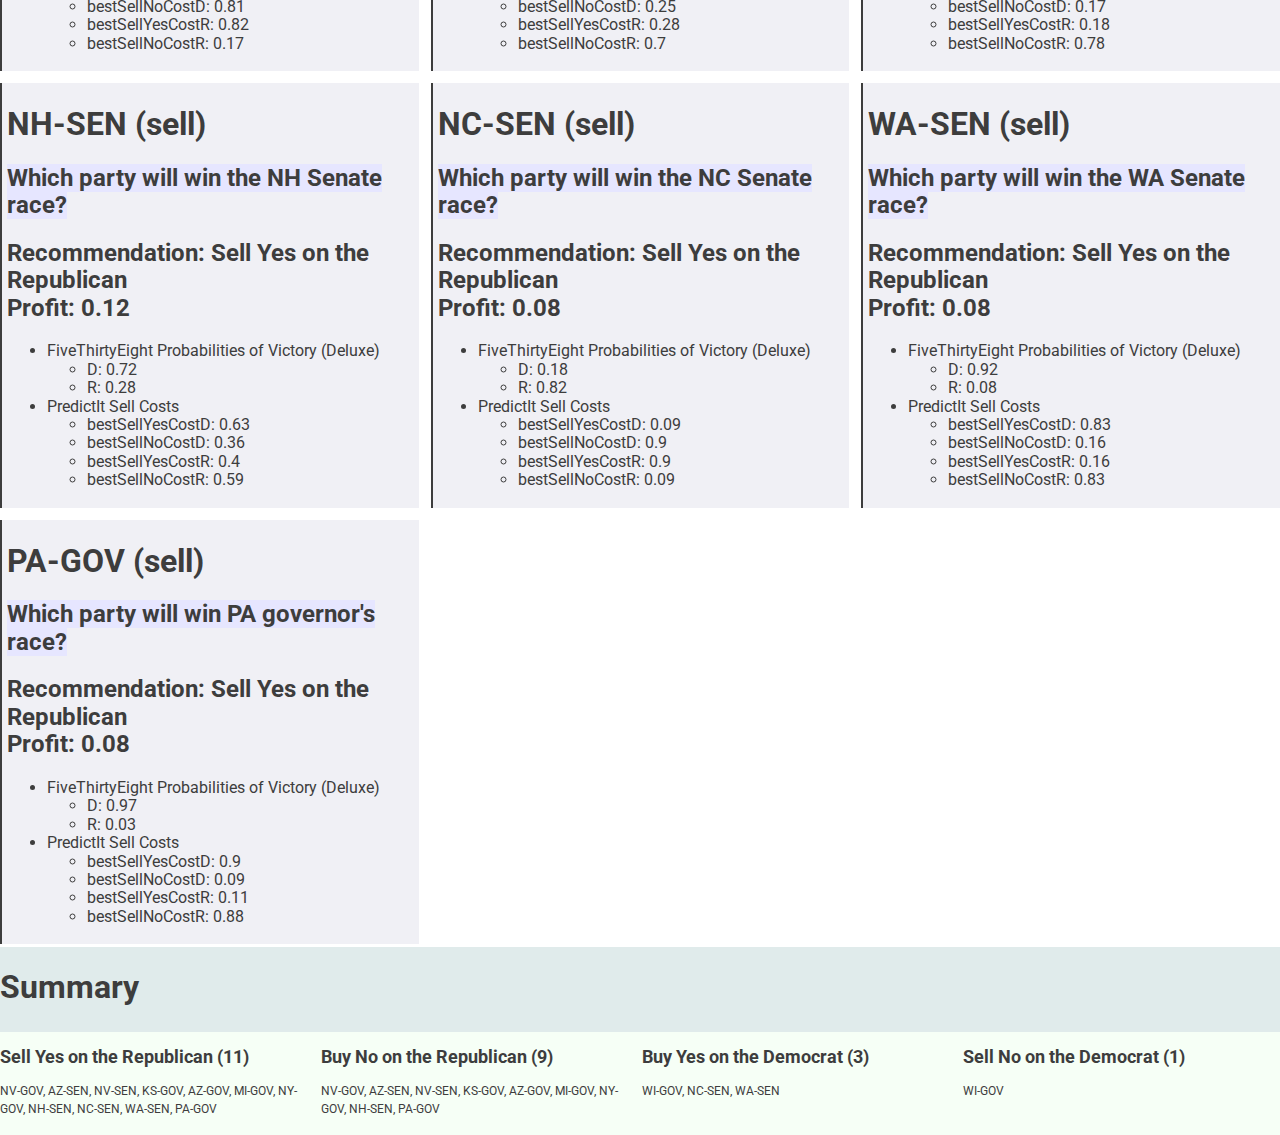
==== commit c6ad004e: "Refreshed: Tue Nov  8 12:39:53 UTC 2022" ====
--- a/index.html
+++ b/index.html
@@ -10,36 +10,13 @@
         <h1><a href="https://ankar.io/fivethirtyeight-vs-predictit">FiveThirtyEight vs. PredictIt</a></h1>
         <p><b>Uses FiveThirtyEight election forecasts to find profit opportunities on the prediction market
             PredictIt</b></p>
-        <h3>Last updated 08 November 2022 11:15 UTC. Updated hourly.</h3>
+        <h3>Last updated 08 November 2022 12:39 UTC. Updated hourly.</h3>
     </div>
 </div>
 <div class="griddefault"><div class="buydiv">
-    <h1>AZ-SEN (buy)</h1>
-    <h2><a href="https://www.predictit.org/markets/detail/7112/Which-party-will-win-the-2022-US-Senate-election-in-Arizona">Which party will win the AZ Senate race?</a></h2>
-    <h2>Recommendation: Buy No on the Republican<br>Profit: 0.18</h2>
-    <ul>
-        <li>
-            FiveThirtyEight Probabilities of Victory (Deluxe)
-            <ul>
-                <li>D: 0.66</li>
-                <li>R: 0.34</li>
-            </ul>
-        </li>
-        <li>
-            PredictIt Buy Costs
-<ul>
-    <li>bestBuyYesCostD: 0.53</li>
-    <li>bestBuyNoCostD: 0.5</li>
-    <li>bestBuyYesCostR: 0.54</li>
-    <li>bestBuyNoCostR: 0.48</li>
-</ul>
-        </li>
-    </ul>
-</div>
-<div class="buydiv">
     <h1>WI-GOV (buy)</h1>
     <h2><a href="https://www.predictit.org/markets/detail/7378/Which-party-will-win-the-2022-Wisconsin-gubernatorial-election">Which party will win WI governor's race?</a></h2>
-    <h2>Recommendation: Buy No on the Republican<br>Profit: 0.18</h2>
+    <h2>Recommendation: Buy Yes on the Democrat<br>Profit: 0.21</h2>
     <ul>
         <li>
             FiveThirtyEight Probabilities of Victory (Deluxe)
@@ -51,10 +28,10 @@
         <li>
             PredictIt Buy Costs
 <ul>
-    <li>bestBuyYesCostD: 0.31</li>
-    <li>bestBuyNoCostD: 0.72</li>
-    <li>bestBuyYesCostR: 0.73</li>
-    <li>bestBuyNoCostR: 0.29</li>
+    <li>bestBuyYesCostD: 0.26</li>
+    <li>bestBuyNoCostD: 0.75</li>
+    <li>bestBuyYesCostR: 0.72</li>
+    <li>bestBuyNoCostR: 0.3</li>
 </ul>
         </li>
     </ul>
@@ -76,8 +53,31 @@
 <ul>
     <li>bestBuyYesCostD: 0.22</li>
     <li>bestBuyNoCostD: 0.8</li>
-    <li>bestBuyYesCostR: 0.81</li>
+    <li>bestBuyYesCostR: 0.8</li>
     <li>bestBuyNoCostR: 0.21</li>
+</ul>
+        </li>
+    </ul>
+</div>
+<div class="buydiv">
+    <h1>AZ-SEN (buy)</h1>
+    <h2><a href="https://www.predictit.org/markets/detail/7112/Which-party-will-win-the-2022-US-Senate-election-in-Arizona">Which party will win the AZ Senate race?</a></h2>
+    <h2>Recommendation: Buy No on the Republican<br>Profit: 0.17</h2>
+    <ul>
+        <li>
+            FiveThirtyEight Probabilities of Victory (Deluxe)
+            <ul>
+                <li>D: 0.66</li>
+                <li>R: 0.34</li>
+            </ul>
+        </li>
+        <li>
+            PredictIt Buy Costs
+<ul>
+    <li>bestBuyYesCostD: 0.52</li>
+    <li>bestBuyNoCostD: 0.49</li>
+    <li>bestBuyYesCostR: 0.52</li>
+    <li>bestBuyNoCostR: 0.49</li>
 </ul>
         </li>
     </ul>
@@ -97,8 +97,8 @@
         <li>
             PredictIt Buy Costs
 <ul>
-    <li>bestBuyYesCostD: 0.38</li>
-    <li>bestBuyNoCostD: 0.63</li>
+    <li>bestBuyYesCostD: 0.37</li>
+    <li>bestBuyNoCostD: 0.64</li>
     <li>bestBuyYesCostR: 0.68</li>
     <li>bestBuyNoCostR: 0.33</li>
 </ul>
@@ -108,7 +108,7 @@
 <div class="buydiv">
     <h1>KS-GOV (buy)</h1>
     <h2><a href="https://www.predictit.org/markets/detail/7384/Which-party-will-win-the-2022-Kansas-gubernatorial-election">Which party will win KS governor's race?</a></h2>
-    <h2>Recommendation: Buy No on the Republican<br>Profit: 0.15</h2>
+    <h2>Recommendation: Buy No on the Republican<br>Profit: 0.16</h2>
     <ul>
         <li>
             FiveThirtyEight Probabilities of Victory (Deluxe)
@@ -122,8 +122,8 @@
 <ul>
     <li>bestBuyYesCostD: 0.48</li>
     <li>bestBuyNoCostD: 0.53</li>
-    <li>bestBuyYesCostR: 0.54</li>
-    <li>bestBuyNoCostR: 0.47</li>
+    <li>bestBuyYesCostR: 0.55</li>
+    <li>bestBuyNoCostR: 0.46</li>
 </ul>
         </li>
     </ul>
@@ -142,52 +142,6 @@
     </ul>
 </div>
 <div class="buydiv">
-    <h1>NY-GOV (buy)</h1>
-    <h2><a href="https://www.predictit.org/markets/detail/7837/Which-party-will-win-the-2022-New-York-gubernatorial-election">Which party will win NY governor's race?</a></h2>
-    <h2>Recommendation: Buy No on the Republican<br>Profit: 0.15</h2>
-    <ul>
-        <li>
-            FiveThirtyEight Probabilities of Victory (Deluxe)
-            <ul>
-                <li>D: 0.95</li>
-                <li>R: 0.05</li>
-            </ul>
-        </li>
-        <li>
-            PredictIt Buy Costs
-<ul>
-    <li>bestBuyYesCostD: 0.84</li>
-    <li>bestBuyNoCostD: 0.17</li>
-    <li>bestBuyYesCostR: 0.21</li>
-    <li>bestBuyNoCostR: 0.8</li>
-</ul>
-        </li>
-    </ul>
-</div>
-<div class="buydiv">
-    <h1>MI-GOV (buy)</h1>
-    <h2><a href="https://www.predictit.org/markets/detail/7377/Which-party-will-win-the-2022-Michigan-gubernatorial-election">Which party will win MI governor's race?</a></h2>
-    <h2>Recommendation: Buy No on the Republican<br>Profit: 0.14</h2>
-    <ul>
-        <li>
-            FiveThirtyEight Probabilities of Victory (Deluxe)
-            <ul>
-                <li>D: 0.85</li>
-                <li>R: 0.15</li>
-            </ul>
-        </li>
-        <li>
-            PredictIt Buy Costs
-<ul>
-    <li>bestBuyYesCostD: 0.74</li>
-    <li>bestBuyNoCostD: 0.29</li>
-    <li>bestBuyYesCostR: 0.3</li>
-    <li>bestBuyNoCostR: 0.71</li>
-</ul>
-        </li>
-    </ul>
-</div>
-<div class="buydiv">
     <h1>AZ-GOV (buy)</h1>
     <h2><a href="https://www.predictit.org/markets/detail/7383/Which-party-will-win-the-2022-Arizona-gubernatorial-election">Which party will win AZ governor's race?</a></h2>
     <h2>Recommendation: Buy No on the Republican<br>Profit: 0.14</h2>
@@ -206,6 +160,52 @@
     <li>bestBuyNoCostD: 0.82</li>
     <li>bestBuyYesCostR: 0.83</li>
     <li>bestBuyNoCostR: 0.18</li>
+</ul>
+        </li>
+    </ul>
+</div>
+<div class="buydiv">
+    <h1>MI-GOV (buy)</h1>
+    <h2><a href="https://www.predictit.org/markets/detail/7377/Which-party-will-win-the-2022-Michigan-gubernatorial-election">Which party will win MI governor's race?</a></h2>
+    <h2>Recommendation: Buy No on the Republican<br>Profit: 0.13</h2>
+    <ul>
+        <li>
+            FiveThirtyEight Probabilities of Victory (Deluxe)
+            <ul>
+                <li>D: 0.85</li>
+                <li>R: 0.15</li>
+            </ul>
+        </li>
+        <li>
+            PredictIt Buy Costs
+<ul>
+    <li>bestBuyYesCostD: 0.75</li>
+    <li>bestBuyNoCostD: 0.26</li>
+    <li>bestBuyYesCostR: 0.3</li>
+    <li>bestBuyNoCostR: 0.72</li>
+</ul>
+        </li>
+    </ul>
+</div>
+<div class="buydiv">
+    <h1>NY-GOV (buy)</h1>
+    <h2><a href="https://www.predictit.org/markets/detail/7837/Which-party-will-win-the-2022-New-York-gubernatorial-election">Which party will win NY governor's race?</a></h2>
+    <h2>Recommendation: Buy No on the Republican<br>Profit: 0.13</h2>
+    <ul>
+        <li>
+            FiveThirtyEight Probabilities of Victory (Deluxe)
+            <ul>
+                <li>D: 0.95</li>
+                <li>R: 0.05</li>
+            </ul>
+        </li>
+        <li>
+            PredictIt Buy Costs
+<ul>
+    <li>bestBuyYesCostD: 0.83</li>
+    <li>bestBuyNoCostD: 0.18</li>
+    <li>bestBuyYesCostR: 0.22</li>
+    <li>bestBuyNoCostR: 0.82</li>
 </ul>
         </li>
     </ul>
@@ -229,7 +229,7 @@
 <div class="griddefault"><div class="buydiv">
     <h1>NH-SEN (buy)</h1>
     <h2><a href="https://www.predictit.org/markets/detail/7130/Which-party-will-win-the-2022-US-Senate-election-in-New-Hampshire">Which party will win the NH Senate race?</a></h2>
-    <h2>Recommendation: Buy No on the Republican<br>Profit: 0.11</h2>
+    <h2>Recommendation: Buy No on the Republican<br>Profit: 0.12</h2>
     <ul>
         <li>
             FiveThirtyEight Probabilities of Victory (Deluxe)
@@ -242,9 +242,9 @@
             PredictIt Buy Costs
 <ul>
     <li>bestBuyYesCostD: 0.64</li>
-    <li>bestBuyNoCostD: 0.38</li>
-    <li>bestBuyYesCostR: 0.4</li>
-    <li>bestBuyNoCostR: 0.61</li>
+    <li>bestBuyNoCostD: 0.37</li>
+    <li>bestBuyYesCostR: 0.41</li>
+    <li>bestBuyNoCostR: 0.6</li>
 </ul>
         </li>
     </ul>
@@ -272,25 +272,48 @@
         </li>
     </ul>
 </div>
-<div class="selldiv">
-    <h1>AZ-SEN (sell)</h1>
-    <h2><a href="https://www.predictit.org/markets/detail/7112/Which-party-will-win-the-2022-US-Senate-election-in-Arizona">Which party will win the AZ Senate race?</a></h2>
-    <h2>Recommendation: Sell Yes on the Republican<br>Profit: 0.18</h2>
-    <ul>
-        <li>
-            FiveThirtyEight Probabilities of Victory (Deluxe)
-            <ul>
-                <li>D: 0.66</li>
-                <li>R: 0.34</li>
-            </ul>
-        </li>
-        <li>
-            PredictIt Sell Costs
-<ul>
-    <li>bestSellYesCostD: 0.5</li>
-    <li>bestSellNoCostD: 0.47</li>
-    <li>bestSellYesCostR: 0.52</li>
-    <li>bestSellNoCostR: 0.46</li>
+<div class="buydiv">
+    <h1>WA-SEN (buy)</h1>
+    <h2><a href="https://www.predictit.org/markets/detail/7769/Which-party-will-win-the-2022-US-Senate-election-in-Washington">Which party will win the WA Senate race?</a></h2>
+    <h2>Recommendation: Buy Yes on the Democrat<br>Profit: 0.08</h2>
+    <ul>
+        <li>
+            FiveThirtyEight Probabilities of Victory (Deluxe)
+            <ul>
+                <li>D: 0.92</li>
+                <li>R: 0.08</li>
+            </ul>
+        </li>
+        <li>
+            PredictIt Buy Costs
+<ul>
+    <li>bestBuyYesCostD: 0.84</li>
+    <li>bestBuyNoCostD: 0.17</li>
+    <li>bestBuyYesCostR: 0.17</li>
+    <li>bestBuyNoCostR: 0.84</li>
+</ul>
+        </li>
+    </ul>
+</div>
+<div class="buydiv">
+    <h1>PA-GOV (buy)</h1>
+    <h2><a href="https://www.predictit.org/markets/detail/7380/Which-party-will-win-the-2022-Pennsylvania-gubernatorial-election">Which party will win PA governor's race?</a></h2>
+    <h2>Recommendation: Buy No on the Republican<br>Profit: 0.08</h2>
+    <ul>
+        <li>
+            FiveThirtyEight Probabilities of Victory (Deluxe)
+            <ul>
+                <li>D: 0.97</li>
+                <li>R: 0.03</li>
+            </ul>
+        </li>
+        <li>
+            PredictIt Buy Costs
+<ul>
+    <li>bestBuyYesCostD: 0.91</li>
+    <li>bestBuyNoCostD: 0.1</li>
+    <li>bestBuyYesCostR: 0.12</li>
+    <li>bestBuyNoCostR: 0.89</li>
 </ul>
         </li>
     </ul>
@@ -298,7 +321,7 @@
 <div class="selldiv">
     <h1>WI-GOV (sell)</h1>
     <h2><a href="https://www.predictit.org/markets/detail/7378/Which-party-will-win-the-2022-Wisconsin-gubernatorial-election">Which party will win WI governor's race?</a></h2>
-    <h2>Recommendation: Sell Yes on the Republican<br>Profit: 0.18</h2>
+    <h2>Recommendation: Sell No on the Democrat<br>Profit: 0.21</h2>
     <ul>
         <li>
             FiveThirtyEight Probabilities of Victory (Deluxe)
@@ -310,10 +333,10 @@
         <li>
             PredictIt Sell Costs
 <ul>
-    <li>bestSellYesCostD: 0.28</li>
-    <li>bestSellNoCostD: 0.69</li>
-    <li>bestSellYesCostR: 0.71</li>
-    <li>bestSellNoCostR: 0.27</li>
+    <li>bestSellYesCostD: 0.25</li>
+    <li>bestSellNoCostD: 0.74</li>
+    <li>bestSellYesCostR: 0.7</li>
+    <li>bestSellNoCostR: 0.28</li>
 </ul>
         </li>
     </ul>
@@ -336,7 +359,30 @@
     <li>bestSellYesCostD: 0.2</li>
     <li>bestSellNoCostD: 0.78</li>
     <li>bestSellYesCostR: 0.79</li>
-    <li>bestSellNoCostR: 0.19</li>
+    <li>bestSellNoCostR: 0.2</li>
+</ul>
+        </li>
+    </ul>
+</div>
+<div class="selldiv">
+    <h1>AZ-SEN (sell)</h1>
+    <h2><a href="https://www.predictit.org/markets/detail/7112/Which-party-will-win-the-2022-US-Senate-election-in-Arizona">Which party will win the AZ Senate race?</a></h2>
+    <h2>Recommendation: Sell Yes on the Republican<br>Profit: 0.17</h2>
+    <ul>
+        <li>
+            FiveThirtyEight Probabilities of Victory (Deluxe)
+            <ul>
+                <li>D: 0.66</li>
+                <li>R: 0.34</li>
+            </ul>
+        </li>
+        <li>
+            PredictIt Sell Costs
+<ul>
+    <li>bestSellYesCostD: 0.51</li>
+    <li>bestSellNoCostD: 0.48</li>
+    <li>bestSellYesCostR: 0.51</li>
+    <li>bestSellNoCostR: 0.48</li>
 </ul>
         </li>
     </ul>
@@ -356,8 +402,8 @@
         <li>
             PredictIt Sell Costs
 <ul>
-    <li>bestSellYesCostD: 0.37</li>
-    <li>bestSellNoCostD: 0.62</li>
+    <li>bestSellYesCostD: 0.36</li>
+    <li>bestSellNoCostD: 0.63</li>
     <li>bestSellYesCostR: 0.67</li>
     <li>bestSellNoCostR: 0.32</li>
 </ul>
@@ -367,7 +413,7 @@
 <div class="selldiv">
     <h1>KS-GOV (sell)</h1>
     <h2><a href="https://www.predictit.org/markets/detail/7384/Which-party-will-win-the-2022-Kansas-gubernatorial-election">Which party will win KS governor's race?</a></h2>
-    <h2>Recommendation: Sell Yes on the Republican<br>Profit: 0.15</h2>
+    <h2>Recommendation: Sell Yes on the Republican<br>Profit: 0.16</h2>
     <ul>
         <li>
             FiveThirtyEight Probabilities of Victory (Deluxe)
@@ -381,54 +427,8 @@
 <ul>
     <li>bestSellYesCostD: 0.47</li>
     <li>bestSellNoCostD: 0.52</li>
-    <li>bestSellYesCostR: 0.53</li>
-    <li>bestSellNoCostR: 0.46</li>
-</ul>
-        </li>
-    </ul>
-</div>
-<div class="selldiv">
-    <h1>NY-GOV (sell)</h1>
-    <h2><a href="https://www.predictit.org/markets/detail/7837/Which-party-will-win-the-2022-New-York-gubernatorial-election">Which party will win NY governor's race?</a></h2>
-    <h2>Recommendation: Sell Yes on the Republican<br>Profit: 0.15</h2>
-    <ul>
-        <li>
-            FiveThirtyEight Probabilities of Victory (Deluxe)
-            <ul>
-                <li>D: 0.95</li>
-                <li>R: 0.05</li>
-            </ul>
-        </li>
-        <li>
-            PredictIt Sell Costs
-<ul>
-    <li>bestSellYesCostD: 0.83</li>
-    <li>bestSellNoCostD: 0.16</li>
-    <li>bestSellYesCostR: 0.2</li>
-    <li>bestSellNoCostR: 0.79</li>
-</ul>
-        </li>
-    </ul>
-</div>
-<div class="selldiv">
-    <h1>MI-GOV (sell)</h1>
-    <h2><a href="https://www.predictit.org/markets/detail/7377/Which-party-will-win-the-2022-Michigan-gubernatorial-election">Which party will win MI governor's race?</a></h2>
-    <h2>Recommendation: Sell Yes on the Republican<br>Profit: 0.14</h2>
-    <ul>
-        <li>
-            FiveThirtyEight Probabilities of Victory (Deluxe)
-            <ul>
-                <li>D: 0.85</li>
-                <li>R: 0.15</li>
-            </ul>
-        </li>
-        <li>
-            PredictIt Sell Costs
-<ul>
-    <li>bestSellYesCostD: 0.71</li>
-    <li>bestSellNoCostD: 0.26</li>
-    <li>bestSellYesCostR: 0.29</li>
-    <li>bestSellNoCostR: 0.7</li>
+    <li>bestSellYesCostR: 0.54</li>
+    <li>bestSellNoCostR: 0.45</li>
 </ul>
         </li>
     </ul>
@@ -457,9 +457,55 @@
     </ul>
 </div>
 <div class="selldiv">
+    <h1>MI-GOV (sell)</h1>
+    <h2><a href="https://www.predictit.org/markets/detail/7377/Which-party-will-win-the-2022-Michigan-gubernatorial-election">Which party will win MI governor's race?</a></h2>
+    <h2>Recommendation: Sell Yes on the Republican<br>Profit: 0.13</h2>
+    <ul>
+        <li>
+            FiveThirtyEight Probabilities of Victory (Deluxe)
+            <ul>
+                <li>D: 0.85</li>
+                <li>R: 0.15</li>
+            </ul>
+        </li>
+        <li>
+            PredictIt Sell Costs
+<ul>
+    <li>bestSellYesCostD: 0.74</li>
+    <li>bestSellNoCostD: 0.25</li>
+    <li>bestSellYesCostR: 0.28</li>
+    <li>bestSellNoCostR: 0.7</li>
+</ul>
+        </li>
+    </ul>
+</div>
+<div class="selldiv">
+    <h1>NY-GOV (sell)</h1>
+    <h2><a href="https://www.predictit.org/markets/detail/7837/Which-party-will-win-the-2022-New-York-gubernatorial-election">Which party will win NY governor's race?</a></h2>
+    <h2>Recommendation: Sell Yes on the Republican<br>Profit: 0.13</h2>
+    <ul>
+        <li>
+            FiveThirtyEight Probabilities of Victory (Deluxe)
+            <ul>
+                <li>D: 0.95</li>
+                <li>R: 0.05</li>
+            </ul>
+        </li>
+        <li>
+            PredictIt Sell Costs
+<ul>
+    <li>bestSellYesCostD: 0.82</li>
+    <li>bestSellNoCostD: 0.17</li>
+    <li>bestSellYesCostR: 0.18</li>
+    <li>bestSellNoCostR: 0.78</li>
+</ul>
+        </li>
+    </ul>
+</div>
+<div class="selldiv">
     <h1>NH-SEN (sell)</h1>
     <h2><a href="https://www.predictit.org/markets/detail/7130/Which-party-will-win-the-2022-US-Senate-election-in-New-Hampshire">Which party will win the NH Senate race?</a></h2>
-    <h2>Recommendation: Sell Yes on the Republican<br>Profit: 0.11</h2>
+    <h2>Recommendation: Sell Yes on the Republican<br>Profit: 0.12</h2>
     <ul>
         <li>
             FiveThirtyEight Probabilities of Victory (Deluxe)
@@ -471,10 +517,10 @@
         <li>
             PredictIt Sell Costs
 <ul>
-    <li>bestSellYesCostD: 0.62</li>
+    <li>bestSellYesCostD: 0.63</li>
     <li>bestSellNoCostD: 0.36</li>
-    <li>bestSellYesCostR: 0.39</li>
-    <li>bestSellNoCostR: 0.6</li>
+    <li>bestSellYesCostR: 0.4</li>
+    <li>bestSellNoCostR: 0.59</li>
 </ul>
         </li>
     </ul>
@@ -498,6 +544,52 @@
     <li>bestSellNoCostD: 0.9</li>
     <li>bestSellYesCostR: 0.9</li>
     <li>bestSellNoCostR: 0.09</li>
+</ul>
+        </li>
+    </ul>
+</div>
+<div class="selldiv">
+    <h1>WA-SEN (sell)</h1>
+    <h2><a href="https://www.predictit.org/markets/detail/7769/Which-party-will-win-the-2022-US-Senate-election-in-Washington">Which party will win the WA Senate race?</a></h2>
+    <h2>Recommendation: Sell Yes on the Republican<br>Profit: 0.08</h2>
+    <ul>
+        <li>
+            FiveThirtyEight Probabilities of Victory (Deluxe)
+            <ul>
+                <li>D: 0.92</li>
+                <li>R: 0.08</li>
+            </ul>
+        </li>
+        <li>
+            PredictIt Sell Costs
+<ul>
+    <li>bestSellYesCostD: 0.83</li>
+    <li>bestSellNoCostD: 0.16</li>
+    <li>bestSellYesCostR: 0.16</li>
+    <li>bestSellNoCostR: 0.83</li>
+</ul>
+        </li>
+    </ul>
+</div>
+<div class="selldiv">
+    <h1>PA-GOV (sell)</h1>
+    <h2><a href="https://www.predictit.org/markets/detail/7380/Which-party-will-win-the-2022-Pennsylvania-gubernatorial-election">Which party will win PA governor's race?</a></h2>
+    <h2>Recommendation: Sell Yes on the Republican<br>Profit: 0.08</h2>
+    <ul>
+        <li>
+            FiveThirtyEight Probabilities of Victory (Deluxe)
+            <ul>
+                <li>D: 0.97</li>
+                <li>R: 0.03</li>
+            </ul>
+        </li>
+        <li>
+            PredictIt Sell Costs
+<ul>
+    <li>bestSellYesCostD: 0.9</li>
+    <li>bestSellNoCostD: 0.09</li>
+    <li>bestSellYesCostR: 0.11</li>
+    <li>bestSellNoCostR: 0.88</li>
 </ul>
         </li>
     </ul>
@@ -509,16 +601,20 @@
 </div>
 <div class="gridfooter">
     <div class="innerdiv">
-    <h2>Sell Yes on the Republican (10)</h2>
-    <p>AZ-SEN, WI-GOV, NV-GOV, NV-SEN, KS-GOV, NY-GOV, MI-GOV, AZ-GOV, NH-SEN, NC-SEN</p>
+    <h2>Sell Yes on the Republican (11)</h2>
+    <p>NV-GOV, AZ-SEN, NV-SEN, KS-GOV, AZ-GOV, MI-GOV, NY-GOV, NH-SEN, NC-SEN, WA-SEN, PA-GOV</p>
 </div>
 <div class="innerdiv">
     <h2>Buy No on the Republican (9)</h2>
-    <p>AZ-SEN, WI-GOV, NV-GOV, NV-SEN, KS-GOV, NY-GOV, MI-GOV, AZ-GOV, NH-SEN</p>
+    <p>NV-GOV, AZ-SEN, NV-SEN, KS-GOV, AZ-GOV, MI-GOV, NY-GOV, NH-SEN, PA-GOV</p>
 </div>
 <div class="innerdiv">
-    <h2>Buy Yes on the Democrat (1)</h2>
-    <p>NC-SEN</p>
+    <h2>Buy Yes on the Democrat (3)</h2>
+    <p>WI-GOV, NC-SEN, WA-SEN</p>
+</div>
+<div class="innerdiv">
+    <h2>Sell No on the Democrat (1)</h2>
+    <p>WI-GOV</p>
 </div>
 </div>
 </body>
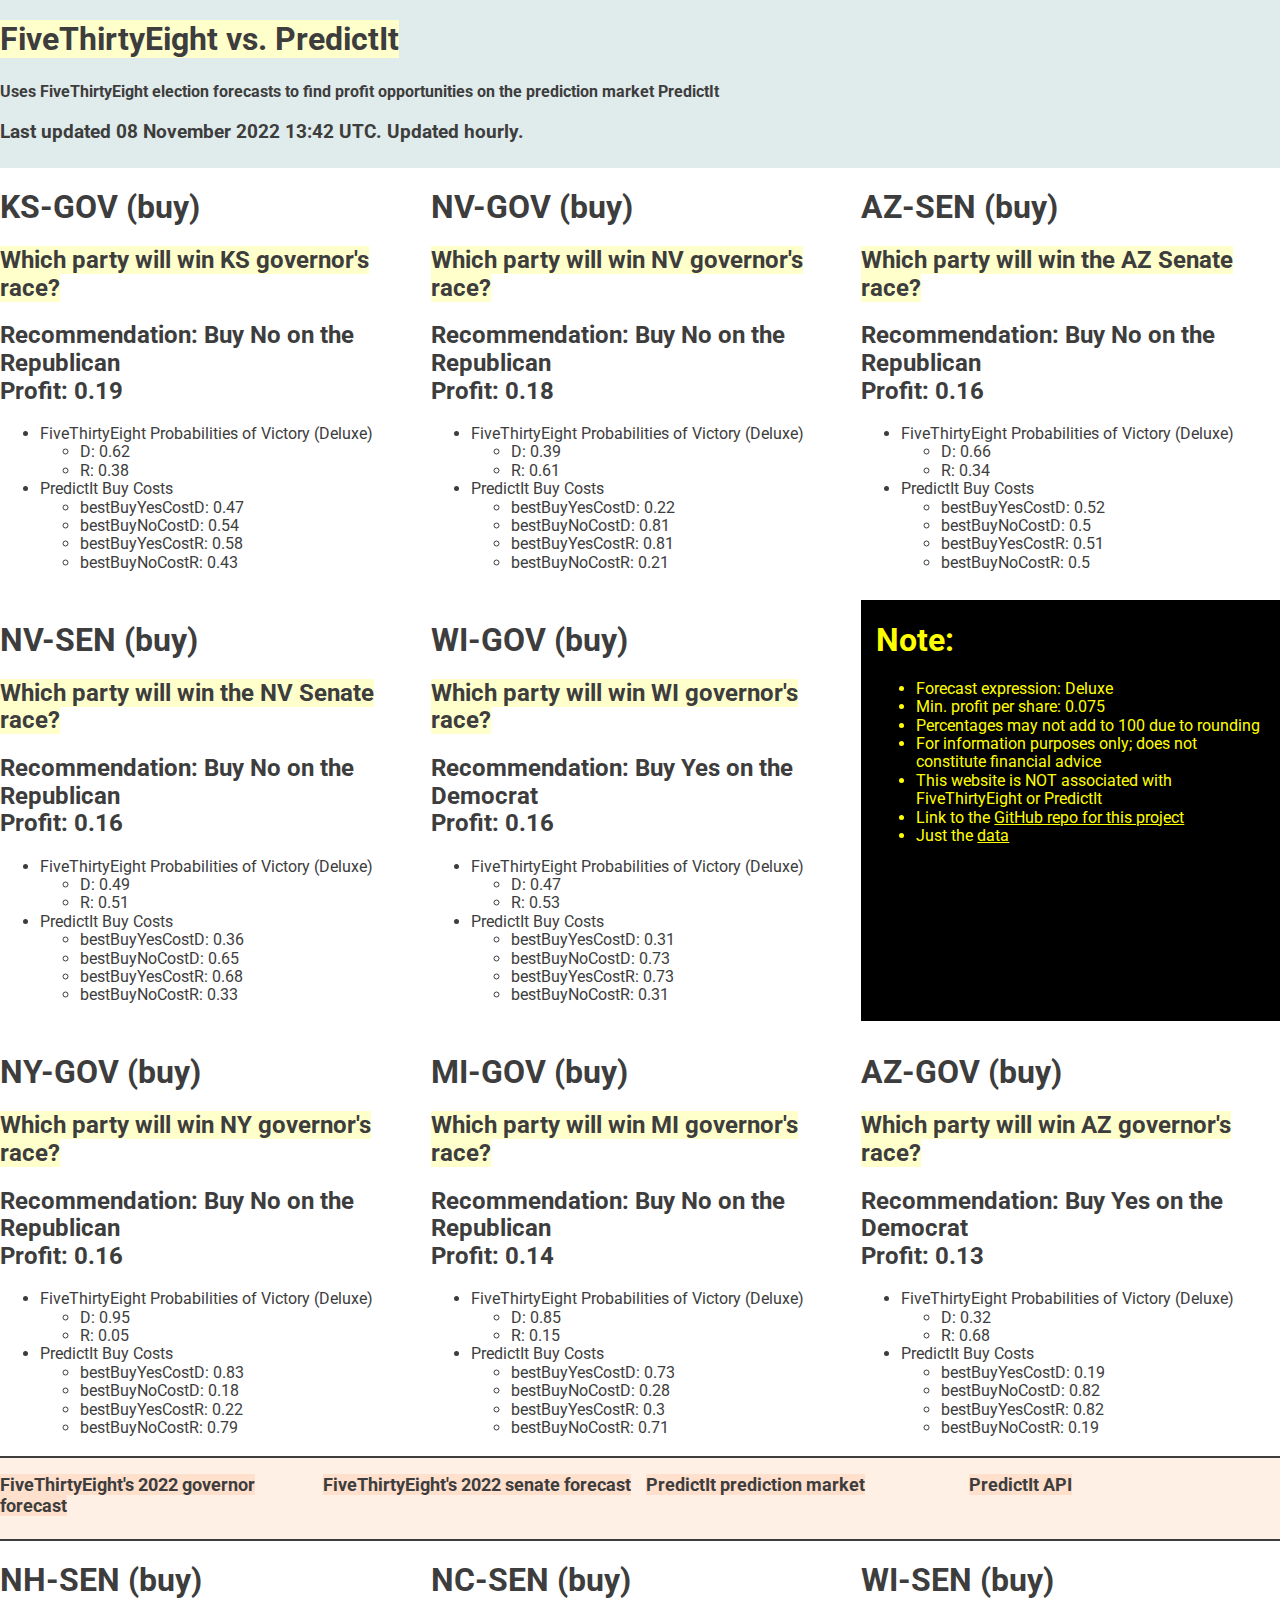
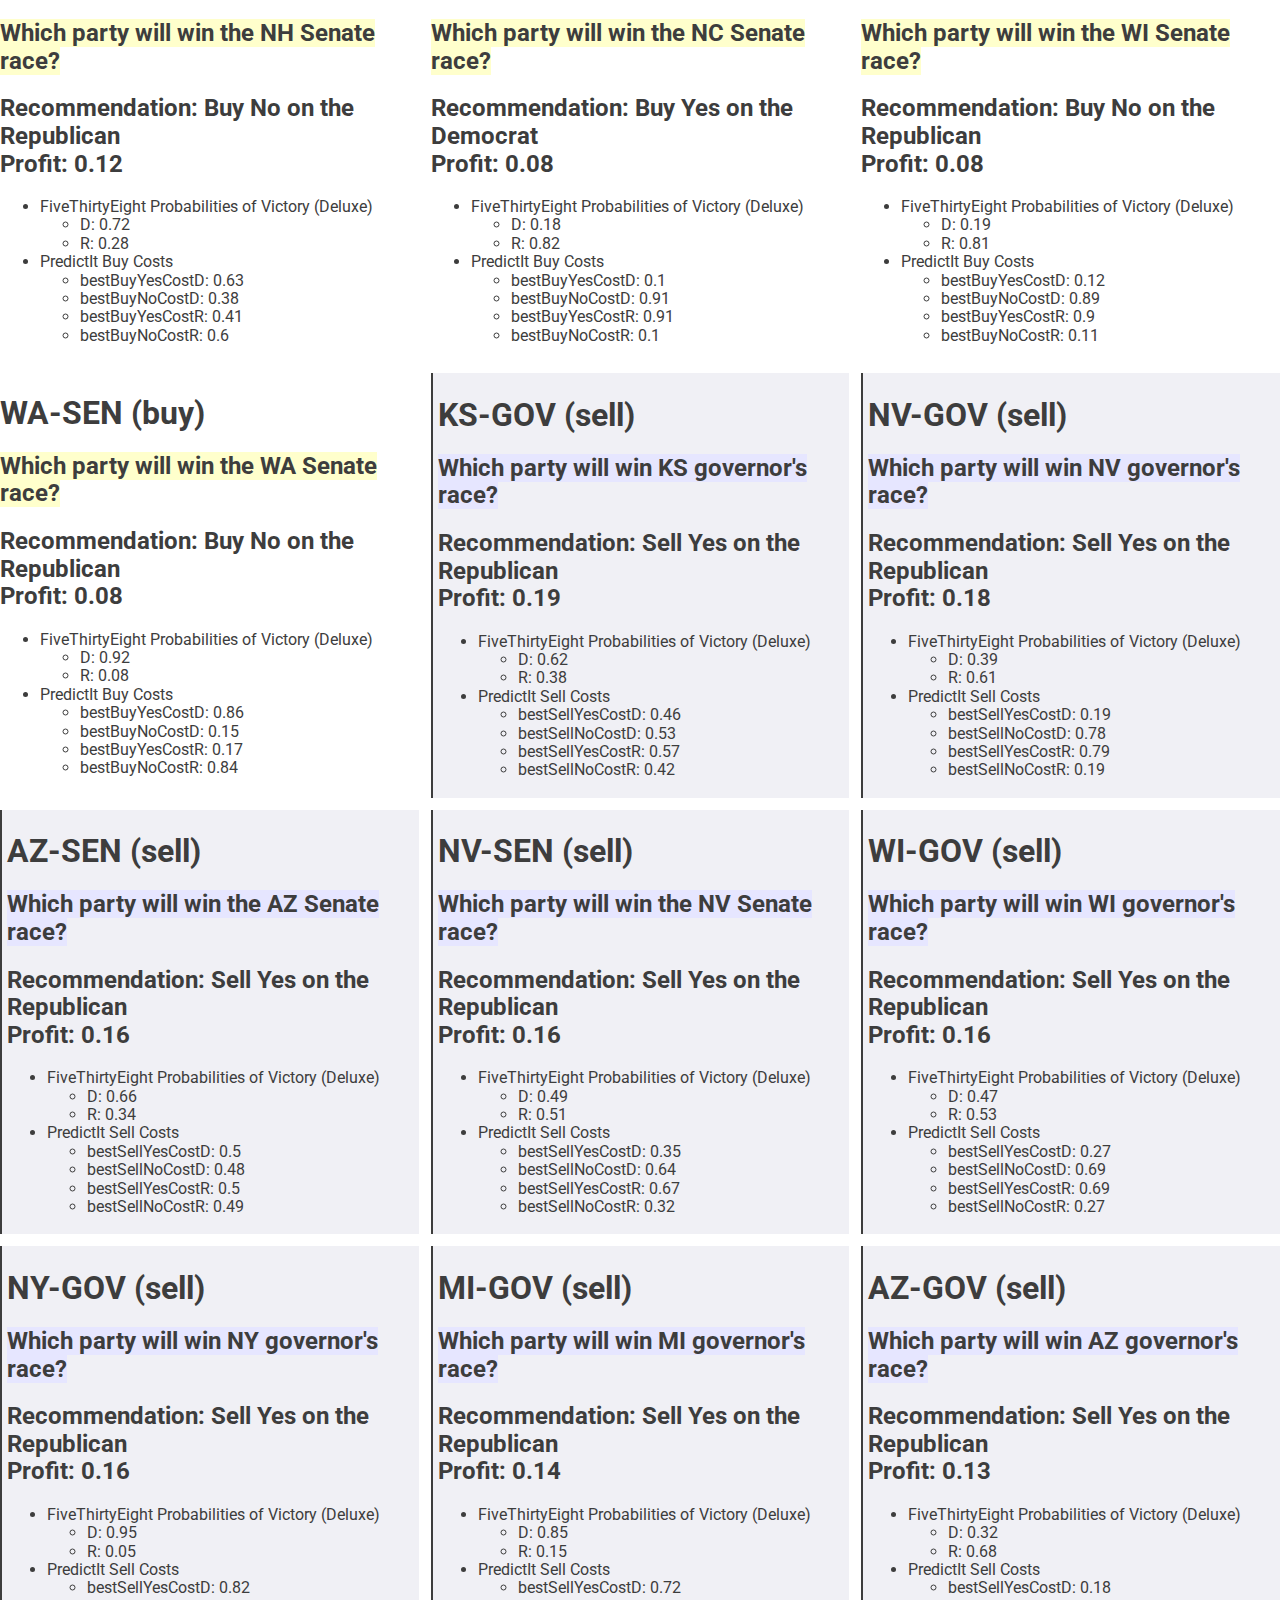
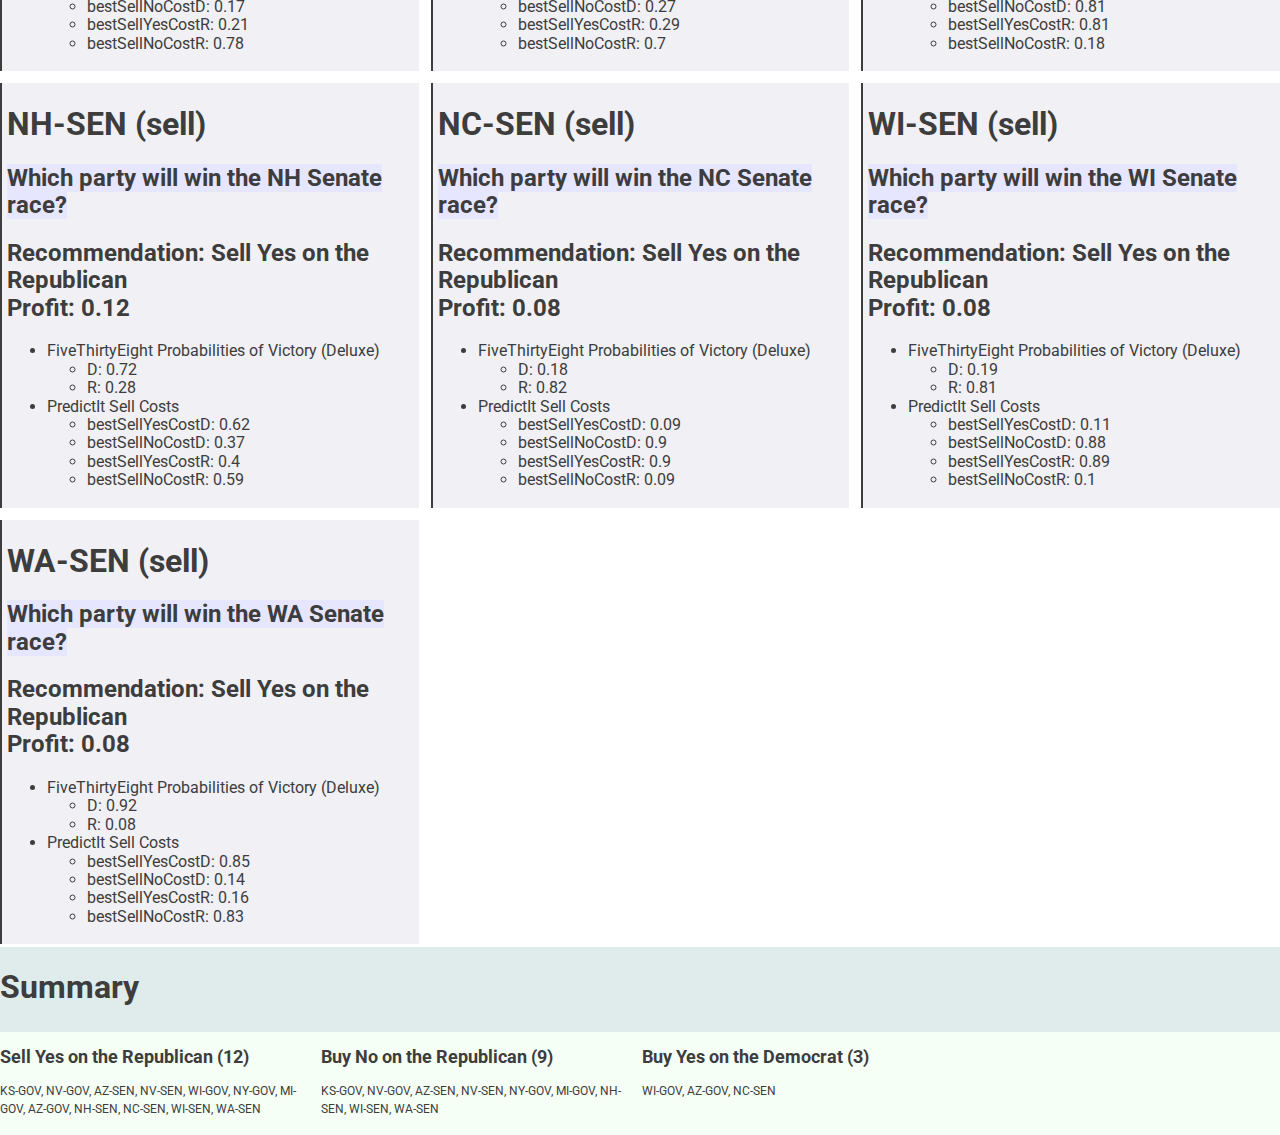
==== commit 3feca4e7: "Refreshed: Tue Nov  8 13:42:33 UTC 2022" ====
--- a/index.html
+++ b/index.html
@@ -10,28 +10,28 @@
         <h1><a href="https://ankar.io/fivethirtyeight-vs-predictit">FiveThirtyEight vs. PredictIt</a></h1>
         <p><b>Uses FiveThirtyEight election forecasts to find profit opportunities on the prediction market
             PredictIt</b></p>
-        <h3>Last updated 08 November 2022 12:39 UTC. Updated hourly.</h3>
+        <h3>Last updated 08 November 2022 13:42 UTC. Updated hourly.</h3>
     </div>
 </div>
 <div class="griddefault"><div class="buydiv">
-    <h1>WI-GOV (buy)</h1>
-    <h2><a href="https://www.predictit.org/markets/detail/7378/Which-party-will-win-the-2022-Wisconsin-gubernatorial-election">Which party will win WI governor's race?</a></h2>
-    <h2>Recommendation: Buy Yes on the Democrat<br>Profit: 0.21</h2>
-    <ul>
-        <li>
-            FiveThirtyEight Probabilities of Victory (Deluxe)
-            <ul>
-                <li>D: 0.47</li>
-                <li>R: 0.53</li>
-            </ul>
-        </li>
-        <li>
-            PredictIt Buy Costs
-<ul>
-    <li>bestBuyYesCostD: 0.26</li>
-    <li>bestBuyNoCostD: 0.75</li>
-    <li>bestBuyYesCostR: 0.72</li>
-    <li>bestBuyNoCostR: 0.3</li>
+    <h1>KS-GOV (buy)</h1>
+    <h2><a href="https://www.predictit.org/markets/detail/7384/Which-party-will-win-the-2022-Kansas-gubernatorial-election">Which party will win KS governor's race?</a></h2>
+    <h2>Recommendation: Buy No on the Republican<br>Profit: 0.19</h2>
+    <ul>
+        <li>
+            FiveThirtyEight Probabilities of Victory (Deluxe)
+            <ul>
+                <li>D: 0.62</li>
+                <li>R: 0.38</li>
+            </ul>
+        </li>
+        <li>
+            PredictIt Buy Costs
+<ul>
+    <li>bestBuyYesCostD: 0.47</li>
+    <li>bestBuyNoCostD: 0.54</li>
+    <li>bestBuyYesCostR: 0.58</li>
+    <li>bestBuyNoCostR: 0.43</li>
 </ul>
         </li>
     </ul>
@@ -52,8 +52,8 @@
             PredictIt Buy Costs
 <ul>
     <li>bestBuyYesCostD: 0.22</li>
-    <li>bestBuyNoCostD: 0.8</li>
-    <li>bestBuyYesCostR: 0.8</li>
+    <li>bestBuyNoCostD: 0.81</li>
+    <li>bestBuyYesCostR: 0.81</li>
     <li>bestBuyNoCostR: 0.21</li>
 </ul>
         </li>
@@ -62,7 +62,7 @@
 <div class="buydiv">
     <h1>AZ-SEN (buy)</h1>
     <h2><a href="https://www.predictit.org/markets/detail/7112/Which-party-will-win-the-2022-US-Senate-election-in-Arizona">Which party will win the AZ Senate race?</a></h2>
-    <h2>Recommendation: Buy No on the Republican<br>Profit: 0.17</h2>
+    <h2>Recommendation: Buy No on the Republican<br>Profit: 0.16</h2>
     <ul>
         <li>
             FiveThirtyEight Probabilities of Victory (Deluxe)
@@ -75,9 +75,9 @@
             PredictIt Buy Costs
 <ul>
     <li>bestBuyYesCostD: 0.52</li>
-    <li>bestBuyNoCostD: 0.49</li>
-    <li>bestBuyYesCostR: 0.52</li>
-    <li>bestBuyNoCostR: 0.49</li>
+    <li>bestBuyNoCostD: 0.5</li>
+    <li>bestBuyYesCostR: 0.51</li>
+    <li>bestBuyNoCostR: 0.5</li>
 </ul>
         </li>
     </ul>
@@ -97,8 +97,8 @@
         <li>
             PredictIt Buy Costs
 <ul>
-    <li>bestBuyYesCostD: 0.37</li>
-    <li>bestBuyNoCostD: 0.64</li>
+    <li>bestBuyYesCostD: 0.36</li>
+    <li>bestBuyNoCostD: 0.65</li>
     <li>bestBuyYesCostR: 0.68</li>
     <li>bestBuyNoCostR: 0.33</li>
 </ul>
@@ -106,24 +106,24 @@
     </ul>
 </div>
 <div class="buydiv">
-    <h1>KS-GOV (buy)</h1>
-    <h2><a href="https://www.predictit.org/markets/detail/7384/Which-party-will-win-the-2022-Kansas-gubernatorial-election">Which party will win KS governor's race?</a></h2>
-    <h2>Recommendation: Buy No on the Republican<br>Profit: 0.16</h2>
-    <ul>
-        <li>
-            FiveThirtyEight Probabilities of Victory (Deluxe)
-            <ul>
-                <li>D: 0.62</li>
-                <li>R: 0.38</li>
-            </ul>
-        </li>
-        <li>
-            PredictIt Buy Costs
-<ul>
-    <li>bestBuyYesCostD: 0.48</li>
-    <li>bestBuyNoCostD: 0.53</li>
-    <li>bestBuyYesCostR: 0.55</li>
-    <li>bestBuyNoCostR: 0.46</li>
+    <h1>WI-GOV (buy)</h1>
+    <h2><a href="https://www.predictit.org/markets/detail/7378/Which-party-will-win-the-2022-Wisconsin-gubernatorial-election">Which party will win WI governor's race?</a></h2>
+    <h2>Recommendation: Buy Yes on the Democrat<br>Profit: 0.16</h2>
+    <ul>
+        <li>
+            FiveThirtyEight Probabilities of Victory (Deluxe)
+            <ul>
+                <li>D: 0.47</li>
+                <li>R: 0.53</li>
+            </ul>
+        </li>
+        <li>
+            PredictIt Buy Costs
+<ul>
+    <li>bestBuyYesCostD: 0.31</li>
+    <li>bestBuyNoCostD: 0.73</li>
+    <li>bestBuyYesCostR: 0.73</li>
+    <li>bestBuyNoCostR: 0.31</li>
 </ul>
         </li>
     </ul>
@@ -142,55 +142,9 @@
     </ul>
 </div>
 <div class="buydiv">
-    <h1>AZ-GOV (buy)</h1>
-    <h2><a href="https://www.predictit.org/markets/detail/7383/Which-party-will-win-the-2022-Arizona-gubernatorial-election">Which party will win AZ governor's race?</a></h2>
-    <h2>Recommendation: Buy No on the Republican<br>Profit: 0.14</h2>
-    <ul>
-        <li>
-            FiveThirtyEight Probabilities of Victory (Deluxe)
-            <ul>
-                <li>D: 0.32</li>
-                <li>R: 0.68</li>
-            </ul>
-        </li>
-        <li>
-            PredictIt Buy Costs
-<ul>
-    <li>bestBuyYesCostD: 0.19</li>
-    <li>bestBuyNoCostD: 0.82</li>
-    <li>bestBuyYesCostR: 0.83</li>
-    <li>bestBuyNoCostR: 0.18</li>
-</ul>
-        </li>
-    </ul>
-</div>
-<div class="buydiv">
-    <h1>MI-GOV (buy)</h1>
-    <h2><a href="https://www.predictit.org/markets/detail/7377/Which-party-will-win-the-2022-Michigan-gubernatorial-election">Which party will win MI governor's race?</a></h2>
-    <h2>Recommendation: Buy No on the Republican<br>Profit: 0.13</h2>
-    <ul>
-        <li>
-            FiveThirtyEight Probabilities of Victory (Deluxe)
-            <ul>
-                <li>D: 0.85</li>
-                <li>R: 0.15</li>
-            </ul>
-        </li>
-        <li>
-            PredictIt Buy Costs
-<ul>
-    <li>bestBuyYesCostD: 0.75</li>
-    <li>bestBuyNoCostD: 0.26</li>
-    <li>bestBuyYesCostR: 0.3</li>
-    <li>bestBuyNoCostR: 0.72</li>
-</ul>
-        </li>
-    </ul>
-</div>
-<div class="buydiv">
     <h1>NY-GOV (buy)</h1>
     <h2><a href="https://www.predictit.org/markets/detail/7837/Which-party-will-win-the-2022-New-York-gubernatorial-election">Which party will win NY governor's race?</a></h2>
-    <h2>Recommendation: Buy No on the Republican<br>Profit: 0.13</h2>
+    <h2>Recommendation: Buy No on the Republican<br>Profit: 0.16</h2>
     <ul>
         <li>
             FiveThirtyEight Probabilities of Victory (Deluxe)
@@ -205,7 +159,53 @@
     <li>bestBuyYesCostD: 0.83</li>
     <li>bestBuyNoCostD: 0.18</li>
     <li>bestBuyYesCostR: 0.22</li>
-    <li>bestBuyNoCostR: 0.82</li>
+    <li>bestBuyNoCostR: 0.79</li>
+</ul>
+        </li>
+    </ul>
+</div>
+<div class="buydiv">
+    <h1>MI-GOV (buy)</h1>
+    <h2><a href="https://www.predictit.org/markets/detail/7377/Which-party-will-win-the-2022-Michigan-gubernatorial-election">Which party will win MI governor's race?</a></h2>
+    <h2>Recommendation: Buy No on the Republican<br>Profit: 0.14</h2>
+    <ul>
+        <li>
+            FiveThirtyEight Probabilities of Victory (Deluxe)
+            <ul>
+                <li>D: 0.85</li>
+                <li>R: 0.15</li>
+            </ul>
+        </li>
+        <li>
+            PredictIt Buy Costs
+<ul>
+    <li>bestBuyYesCostD: 0.73</li>
+    <li>bestBuyNoCostD: 0.28</li>
+    <li>bestBuyYesCostR: 0.3</li>
+    <li>bestBuyNoCostR: 0.71</li>
+</ul>
+        </li>
+    </ul>
+</div>
+<div class="buydiv">
+    <h1>AZ-GOV (buy)</h1>
+    <h2><a href="https://www.predictit.org/markets/detail/7383/Which-party-will-win-the-2022-Arizona-gubernatorial-election">Which party will win AZ governor's race?</a></h2>
+    <h2>Recommendation: Buy Yes on the Democrat<br>Profit: 0.13</h2>
+    <ul>
+        <li>
+            FiveThirtyEight Probabilities of Victory (Deluxe)
+            <ul>
+                <li>D: 0.32</li>
+                <li>R: 0.68</li>
+            </ul>
+        </li>
+        <li>
+            PredictIt Buy Costs
+<ul>
+    <li>bestBuyYesCostD: 0.19</li>
+    <li>bestBuyNoCostD: 0.82</li>
+    <li>bestBuyYesCostR: 0.82</li>
+    <li>bestBuyNoCostR: 0.19</li>
 </ul>
         </li>
     </ul>
@@ -241,8 +241,8 @@
         <li>
             PredictIt Buy Costs
 <ul>
-    <li>bestBuyYesCostD: 0.64</li>
-    <li>bestBuyNoCostD: 0.37</li>
+    <li>bestBuyYesCostD: 0.63</li>
+    <li>bestBuyNoCostD: 0.38</li>
     <li>bestBuyYesCostR: 0.41</li>
     <li>bestBuyNoCostR: 0.6</li>
 </ul>
@@ -273,9 +273,32 @@
     </ul>
 </div>
 <div class="buydiv">
+    <h1>WI-SEN (buy)</h1>
+    <h2><a href="https://www.predictit.org/markets/detail/7132/Which-party-will-win-the-2022-US-Senate-election-in-Wisconsin">Which party will win the WI Senate race?</a></h2>
+    <h2>Recommendation: Buy No on the Republican<br>Profit: 0.08</h2>
+    <ul>
+        <li>
+            FiveThirtyEight Probabilities of Victory (Deluxe)
+            <ul>
+                <li>D: 0.19</li>
+                <li>R: 0.81</li>
+            </ul>
+        </li>
+        <li>
+            PredictIt Buy Costs
+<ul>
+    <li>bestBuyYesCostD: 0.12</li>
+    <li>bestBuyNoCostD: 0.89</li>
+    <li>bestBuyYesCostR: 0.9</li>
+    <li>bestBuyNoCostR: 0.11</li>
+</ul>
+        </li>
+    </ul>
+</div>
+<div class="buydiv">
     <h1>WA-SEN (buy)</h1>
     <h2><a href="https://www.predictit.org/markets/detail/7769/Which-party-will-win-the-2022-US-Senate-election-in-Washington">Which party will win the WA Senate race?</a></h2>
-    <h2>Recommendation: Buy Yes on the Democrat<br>Profit: 0.08</h2>
+    <h2>Recommendation: Buy No on the Republican<br>Profit: 0.08</h2>
     <ul>
         <li>
             FiveThirtyEight Probabilities of Victory (Deluxe)
@@ -287,56 +310,33 @@
         <li>
             PredictIt Buy Costs
 <ul>
-    <li>bestBuyYesCostD: 0.84</li>
-    <li>bestBuyNoCostD: 0.17</li>
+    <li>bestBuyYesCostD: 0.86</li>
+    <li>bestBuyNoCostD: 0.15</li>
     <li>bestBuyYesCostR: 0.17</li>
     <li>bestBuyNoCostR: 0.84</li>
 </ul>
         </li>
     </ul>
 </div>
-<div class="buydiv">
-    <h1>PA-GOV (buy)</h1>
-    <h2><a href="https://www.predictit.org/markets/detail/7380/Which-party-will-win-the-2022-Pennsylvania-gubernatorial-election">Which party will win PA governor's race?</a></h2>
-    <h2>Recommendation: Buy No on the Republican<br>Profit: 0.08</h2>
-    <ul>
-        <li>
-            FiveThirtyEight Probabilities of Victory (Deluxe)
-            <ul>
-                <li>D: 0.97</li>
-                <li>R: 0.03</li>
-            </ul>
-        </li>
-        <li>
-            PredictIt Buy Costs
-<ul>
-    <li>bestBuyYesCostD: 0.91</li>
-    <li>bestBuyNoCostD: 0.1</li>
-    <li>bestBuyYesCostR: 0.12</li>
-    <li>bestBuyNoCostR: 0.89</li>
-</ul>
-        </li>
-    </ul>
-</div>
-<div class="selldiv">
-    <h1>WI-GOV (sell)</h1>
-    <h2><a href="https://www.predictit.org/markets/detail/7378/Which-party-will-win-the-2022-Wisconsin-gubernatorial-election">Which party will win WI governor's race?</a></h2>
-    <h2>Recommendation: Sell No on the Democrat<br>Profit: 0.21</h2>
-    <ul>
-        <li>
-            FiveThirtyEight Probabilities of Victory (Deluxe)
-            <ul>
-                <li>D: 0.47</li>
-                <li>R: 0.53</li>
-            </ul>
-        </li>
-        <li>
-            PredictIt Sell Costs
-<ul>
-    <li>bestSellYesCostD: 0.25</li>
-    <li>bestSellNoCostD: 0.74</li>
-    <li>bestSellYesCostR: 0.7</li>
-    <li>bestSellNoCostR: 0.28</li>
+<div class="selldiv">
+    <h1>KS-GOV (sell)</h1>
+    <h2><a href="https://www.predictit.org/markets/detail/7384/Which-party-will-win-the-2022-Kansas-gubernatorial-election">Which party will win KS governor's race?</a></h2>
+    <h2>Recommendation: Sell Yes on the Republican<br>Profit: 0.19</h2>
+    <ul>
+        <li>
+            FiveThirtyEight Probabilities of Victory (Deluxe)
+            <ul>
+                <li>D: 0.62</li>
+                <li>R: 0.38</li>
+            </ul>
+        </li>
+        <li>
+            PredictIt Sell Costs
+<ul>
+    <li>bestSellYesCostD: 0.46</li>
+    <li>bestSellNoCostD: 0.53</li>
+    <li>bestSellYesCostR: 0.57</li>
+    <li>bestSellNoCostR: 0.42</li>
 </ul>
         </li>
     </ul>
@@ -356,10 +356,10 @@
         <li>
             PredictIt Sell Costs
 <ul>
-    <li>bestSellYesCostD: 0.2</li>
+    <li>bestSellYesCostD: 0.19</li>
     <li>bestSellNoCostD: 0.78</li>
     <li>bestSellYesCostR: 0.79</li>
-    <li>bestSellNoCostR: 0.2</li>
+    <li>bestSellNoCostR: 0.19</li>
 </ul>
         </li>
     </ul>
@@ -367,7 +367,7 @@
 <div class="selldiv">
     <h1>AZ-SEN (sell)</h1>
     <h2><a href="https://www.predictit.org/markets/detail/7112/Which-party-will-win-the-2022-US-Senate-election-in-Arizona">Which party will win the AZ Senate race?</a></h2>
-    <h2>Recommendation: Sell Yes on the Republican<br>Profit: 0.17</h2>
+    <h2>Recommendation: Sell Yes on the Republican<br>Profit: 0.16</h2>
     <ul>
         <li>
             FiveThirtyEight Probabilities of Victory (Deluxe)
@@ -379,10 +379,10 @@
         <li>
             PredictIt Sell Costs
 <ul>
-    <li>bestSellYesCostD: 0.51</li>
+    <li>bestSellYesCostD: 0.5</li>
     <li>bestSellNoCostD: 0.48</li>
-    <li>bestSellYesCostR: 0.51</li>
-    <li>bestSellNoCostR: 0.48</li>
+    <li>bestSellYesCostR: 0.5</li>
+    <li>bestSellNoCostR: 0.49</li>
 </ul>
         </li>
     </ul>
@@ -402,8 +402,8 @@
         <li>
             PredictIt Sell Costs
 <ul>
-    <li>bestSellYesCostD: 0.36</li>
-    <li>bestSellNoCostD: 0.63</li>
+    <li>bestSellYesCostD: 0.35</li>
+    <li>bestSellNoCostD: 0.64</li>
     <li>bestSellYesCostR: 0.67</li>
     <li>bestSellNoCostR: 0.32</li>
 </ul>
@@ -411,24 +411,70 @@
     </ul>
 </div>
 <div class="selldiv">
-    <h1>KS-GOV (sell)</h1>
-    <h2><a href="https://www.predictit.org/markets/detail/7384/Which-party-will-win-the-2022-Kansas-gubernatorial-election">Which party will win KS governor's race?</a></h2>
+    <h1>WI-GOV (sell)</h1>
+    <h2><a href="https://www.predictit.org/markets/detail/7378/Which-party-will-win-the-2022-Wisconsin-gubernatorial-election">Which party will win WI governor's race?</a></h2>
     <h2>Recommendation: Sell Yes on the Republican<br>Profit: 0.16</h2>
     <ul>
         <li>
             FiveThirtyEight Probabilities of Victory (Deluxe)
             <ul>
-                <li>D: 0.62</li>
-                <li>R: 0.38</li>
-            </ul>
-        </li>
-        <li>
-            PredictIt Sell Costs
-<ul>
-    <li>bestSellYesCostD: 0.47</li>
-    <li>bestSellNoCostD: 0.52</li>
-    <li>bestSellYesCostR: 0.54</li>
-    <li>bestSellNoCostR: 0.45</li>
+                <li>D: 0.47</li>
+                <li>R: 0.53</li>
+            </ul>
+        </li>
+        <li>
+            PredictIt Sell Costs
+<ul>
+    <li>bestSellYesCostD: 0.27</li>
+    <li>bestSellNoCostD: 0.69</li>
+    <li>bestSellYesCostR: 0.69</li>
+    <li>bestSellNoCostR: 0.27</li>
+</ul>
+        </li>
+    </ul>
+</div>
+<div class="selldiv">
+    <h1>NY-GOV (sell)</h1>
+    <h2><a href="https://www.predictit.org/markets/detail/7837/Which-party-will-win-the-2022-New-York-gubernatorial-election">Which party will win NY governor's race?</a></h2>
+    <h2>Recommendation: Sell Yes on the Republican<br>Profit: 0.16</h2>
+    <ul>
+        <li>
+            FiveThirtyEight Probabilities of Victory (Deluxe)
+            <ul>
+                <li>D: 0.95</li>
+                <li>R: 0.05</li>
+            </ul>
+        </li>
+        <li>
+            PredictIt Sell Costs
+<ul>
+    <li>bestSellYesCostD: 0.82</li>
+    <li>bestSellNoCostD: 0.17</li>
+    <li>bestSellYesCostR: 0.21</li>
+    <li>bestSellNoCostR: 0.78</li>
+</ul>
+        </li>
+    </ul>
+</div>
+<div class="selldiv">
+    <h1>MI-GOV (sell)</h1>
+    <h2><a href="https://www.predictit.org/markets/detail/7377/Which-party-will-win-the-2022-Michigan-gubernatorial-election">Which party will win MI governor's race?</a></h2>
+    <h2>Recommendation: Sell Yes on the Republican<br>Profit: 0.14</h2>
+    <ul>
+        <li>
+            FiveThirtyEight Probabilities of Victory (Deluxe)
+            <ul>
+                <li>D: 0.85</li>
+                <li>R: 0.15</li>
+            </ul>
+        </li>
+        <li>
+            PredictIt Sell Costs
+<ul>
+    <li>bestSellYesCostD: 0.72</li>
+    <li>bestSellNoCostD: 0.27</li>
+    <li>bestSellYesCostR: 0.29</li>
+    <li>bestSellNoCostR: 0.7</li>
 </ul>
         </li>
     </ul>
@@ -436,7 +482,7 @@
 <div class="selldiv">
     <h1>AZ-GOV (sell)</h1>
     <h2><a href="https://www.predictit.org/markets/detail/7383/Which-party-will-win-the-2022-Arizona-gubernatorial-election">Which party will win AZ governor's race?</a></h2>
-    <h2>Recommendation: Sell Yes on the Republican<br>Profit: 0.14</h2>
+    <h2>Recommendation: Sell Yes on the Republican<br>Profit: 0.13</h2>
     <ul>
         <li>
             FiveThirtyEight Probabilities of Victory (Deluxe)
@@ -450,54 +496,8 @@
 <ul>
     <li>bestSellYesCostD: 0.18</li>
     <li>bestSellNoCostD: 0.81</li>
-    <li>bestSellYesCostR: 0.82</li>
-    <li>bestSellNoCostR: 0.17</li>
-</ul>
-        </li>
-    </ul>
-</div>
-<div class="selldiv">
-    <h1>MI-GOV (sell)</h1>
-    <h2><a href="https://www.predictit.org/markets/detail/7377/Which-party-will-win-the-2022-Michigan-gubernatorial-election">Which party will win MI governor's race?</a></h2>
-    <h2>Recommendation: Sell Yes on the Republican<br>Profit: 0.13</h2>
-    <ul>
-        <li>
-            FiveThirtyEight Probabilities of Victory (Deluxe)
-            <ul>
-                <li>D: 0.85</li>
-                <li>R: 0.15</li>
-            </ul>
-        </li>
-        <li>
-            PredictIt Sell Costs
-<ul>
-    <li>bestSellYesCostD: 0.74</li>
-    <li>bestSellNoCostD: 0.25</li>
-    <li>bestSellYesCostR: 0.28</li>
-    <li>bestSellNoCostR: 0.7</li>
-</ul>
-        </li>
-    </ul>
-</div>
-<div class="selldiv">
-    <h1>NY-GOV (sell)</h1>
-    <h2><a href="https://www.predictit.org/markets/detail/7837/Which-party-will-win-the-2022-New-York-gubernatorial-election">Which party will win NY governor's race?</a></h2>
-    <h2>Recommendation: Sell Yes on the Republican<br>Profit: 0.13</h2>
-    <ul>
-        <li>
-            FiveThirtyEight Probabilities of Victory (Deluxe)
-            <ul>
-                <li>D: 0.95</li>
-                <li>R: 0.05</li>
-            </ul>
-        </li>
-        <li>
-            PredictIt Sell Costs
-<ul>
-    <li>bestSellYesCostD: 0.82</li>
-    <li>bestSellNoCostD: 0.17</li>
-    <li>bestSellYesCostR: 0.18</li>
-    <li>bestSellNoCostR: 0.78</li>
+    <li>bestSellYesCostR: 0.81</li>
+    <li>bestSellNoCostR: 0.18</li>
 </ul>
         </li>
     </ul>
@@ -517,8 +517,8 @@
         <li>
             PredictIt Sell Costs
 <ul>
-    <li>bestSellYesCostD: 0.63</li>
-    <li>bestSellNoCostD: 0.36</li>
+    <li>bestSellYesCostD: 0.62</li>
+    <li>bestSellNoCostD: 0.37</li>
     <li>bestSellYesCostR: 0.4</li>
     <li>bestSellNoCostR: 0.59</li>
 </ul>
@@ -549,6 +549,29 @@
     </ul>
 </div>
 <div class="selldiv">
+    <h1>WI-SEN (sell)</h1>
+    <h2><a href="https://www.predictit.org/markets/detail/7132/Which-party-will-win-the-2022-US-Senate-election-in-Wisconsin">Which party will win the WI Senate race?</a></h2>
+    <h2>Recommendation: Sell Yes on the Republican<br>Profit: 0.08</h2>
+    <ul>
+        <li>
+            FiveThirtyEight Probabilities of Victory (Deluxe)
+            <ul>
+                <li>D: 0.19</li>
+                <li>R: 0.81</li>
+            </ul>
+        </li>
+        <li>
+            PredictIt Sell Costs
+<ul>
+    <li>bestSellYesCostD: 0.11</li>
+    <li>bestSellNoCostD: 0.88</li>
+    <li>bestSellYesCostR: 0.89</li>
+    <li>bestSellNoCostR: 0.1</li>
+</ul>
+        </li>
+    </ul>
+</div>
+<div class="selldiv">
     <h1>WA-SEN (sell)</h1>
     <h2><a href="https://www.predictit.org/markets/detail/7769/Which-party-will-win-the-2022-US-Senate-election-in-Washington">Which party will win the WA Senate race?</a></h2>
     <h2>Recommendation: Sell Yes on the Republican<br>Profit: 0.08</h2>
@@ -563,33 +586,10 @@
         <li>
             PredictIt Sell Costs
 <ul>
-    <li>bestSellYesCostD: 0.83</li>
-    <li>bestSellNoCostD: 0.16</li>
+    <li>bestSellYesCostD: 0.85</li>
+    <li>bestSellNoCostD: 0.14</li>
     <li>bestSellYesCostR: 0.16</li>
     <li>bestSellNoCostR: 0.83</li>
-</ul>
-        </li>
-    </ul>
-</div>
-<div class="selldiv">
-    <h1>PA-GOV (sell)</h1>
-    <h2><a href="https://www.predictit.org/markets/detail/7380/Which-party-will-win-the-2022-Pennsylvania-gubernatorial-election">Which party will win PA governor's race?</a></h2>
-    <h2>Recommendation: Sell Yes on the Republican<br>Profit: 0.08</h2>
-    <ul>
-        <li>
-            FiveThirtyEight Probabilities of Victory (Deluxe)
-            <ul>
-                <li>D: 0.97</li>
-                <li>R: 0.03</li>
-            </ul>
-        </li>
-        <li>
-            PredictIt Sell Costs
-<ul>
-    <li>bestSellYesCostD: 0.9</li>
-    <li>bestSellNoCostD: 0.09</li>
-    <li>bestSellYesCostR: 0.11</li>
-    <li>bestSellNoCostR: 0.88</li>
 </ul>
         </li>
     </ul>
@@ -601,20 +601,16 @@
 </div>
 <div class="gridfooter">
     <div class="innerdiv">
-    <h2>Sell Yes on the Republican (11)</h2>
-    <p>NV-GOV, AZ-SEN, NV-SEN, KS-GOV, AZ-GOV, MI-GOV, NY-GOV, NH-SEN, NC-SEN, WA-SEN, PA-GOV</p>
+    <h2>Sell Yes on the Republican (12)</h2>
+    <p>KS-GOV, NV-GOV, AZ-SEN, NV-SEN, WI-GOV, NY-GOV, MI-GOV, AZ-GOV, NH-SEN, NC-SEN, WI-SEN, WA-SEN</p>
 </div>
 <div class="innerdiv">
     <h2>Buy No on the Republican (9)</h2>
-    <p>NV-GOV, AZ-SEN, NV-SEN, KS-GOV, AZ-GOV, MI-GOV, NY-GOV, NH-SEN, PA-GOV</p>
+    <p>KS-GOV, NV-GOV, AZ-SEN, NV-SEN, NY-GOV, MI-GOV, NH-SEN, WI-SEN, WA-SEN</p>
 </div>
 <div class="innerdiv">
     <h2>Buy Yes on the Democrat (3)</h2>
-    <p>WI-GOV, NC-SEN, WA-SEN</p>
-</div>
-<div class="innerdiv">
-    <h2>Sell No on the Democrat (1)</h2>
-    <p>WI-GOV</p>
+    <p>WI-GOV, AZ-GOV, NC-SEN</p>
 </div>
 </div>
 </body>
